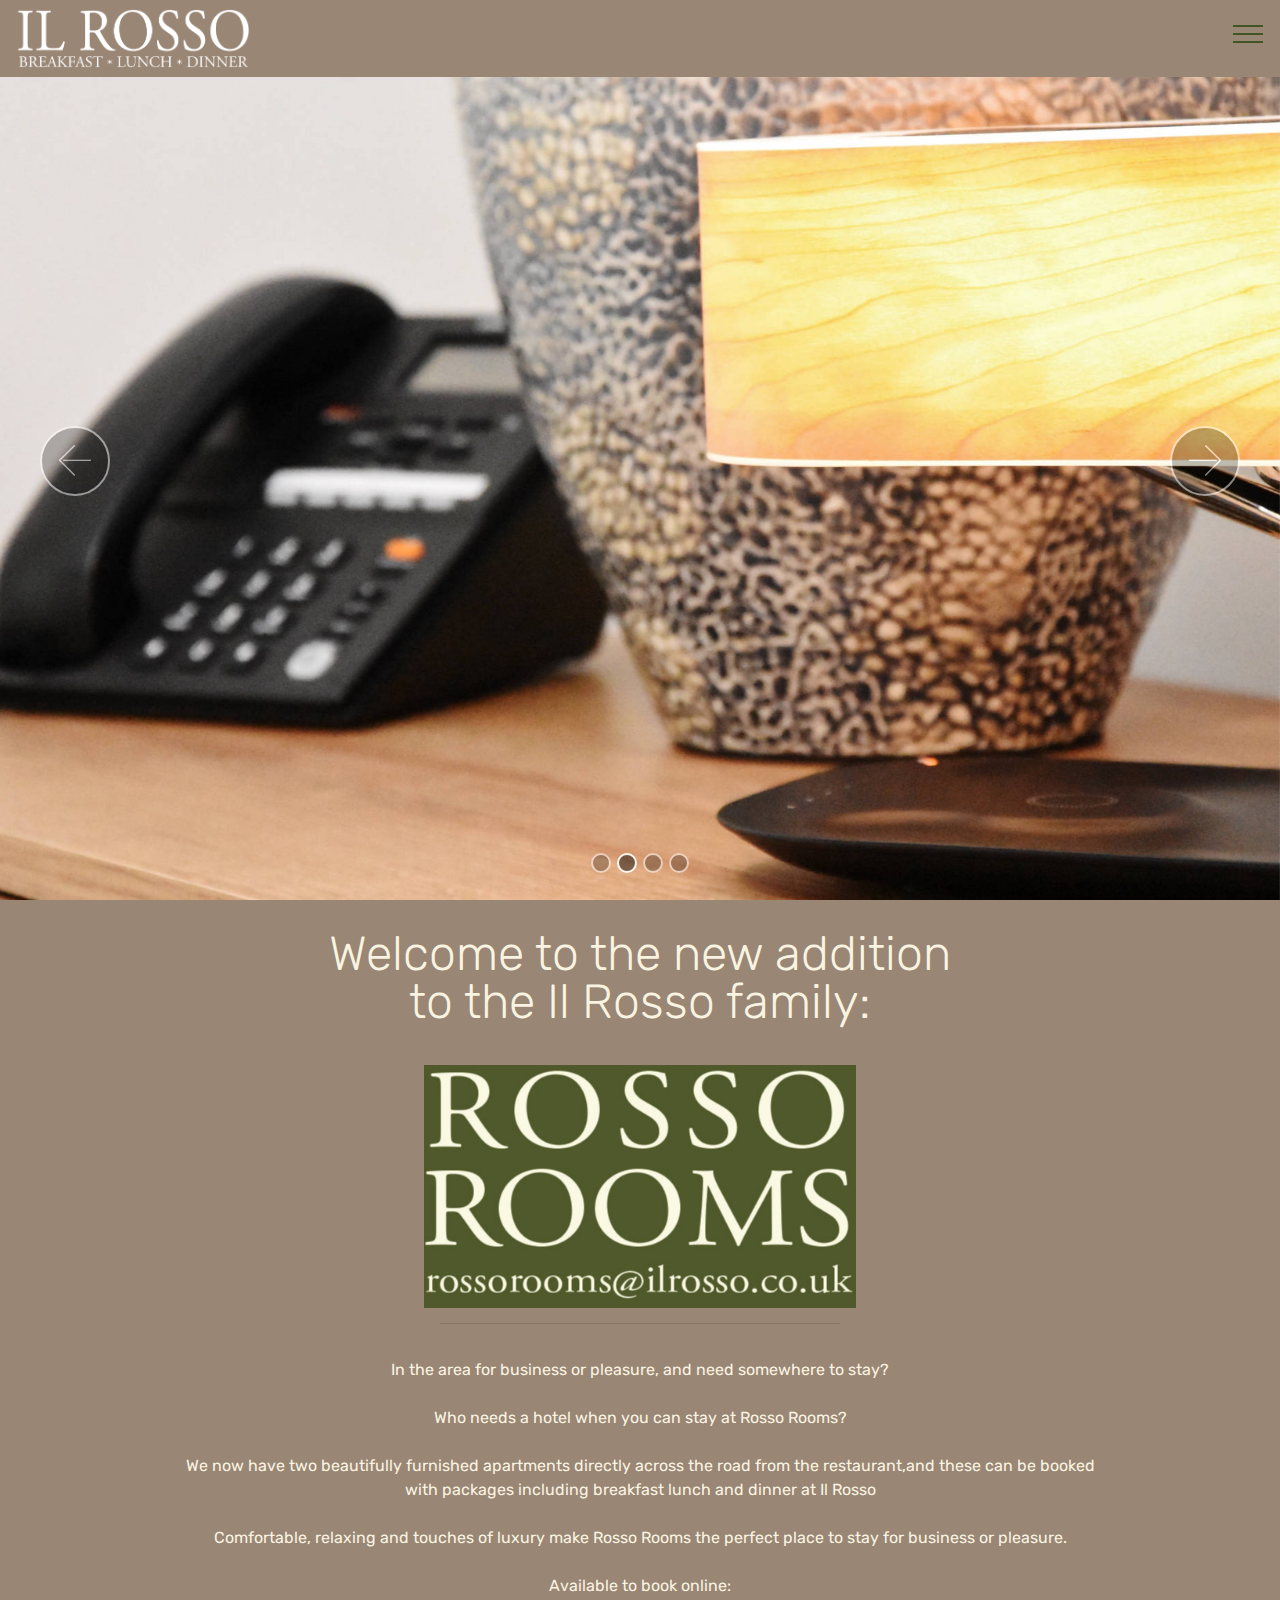
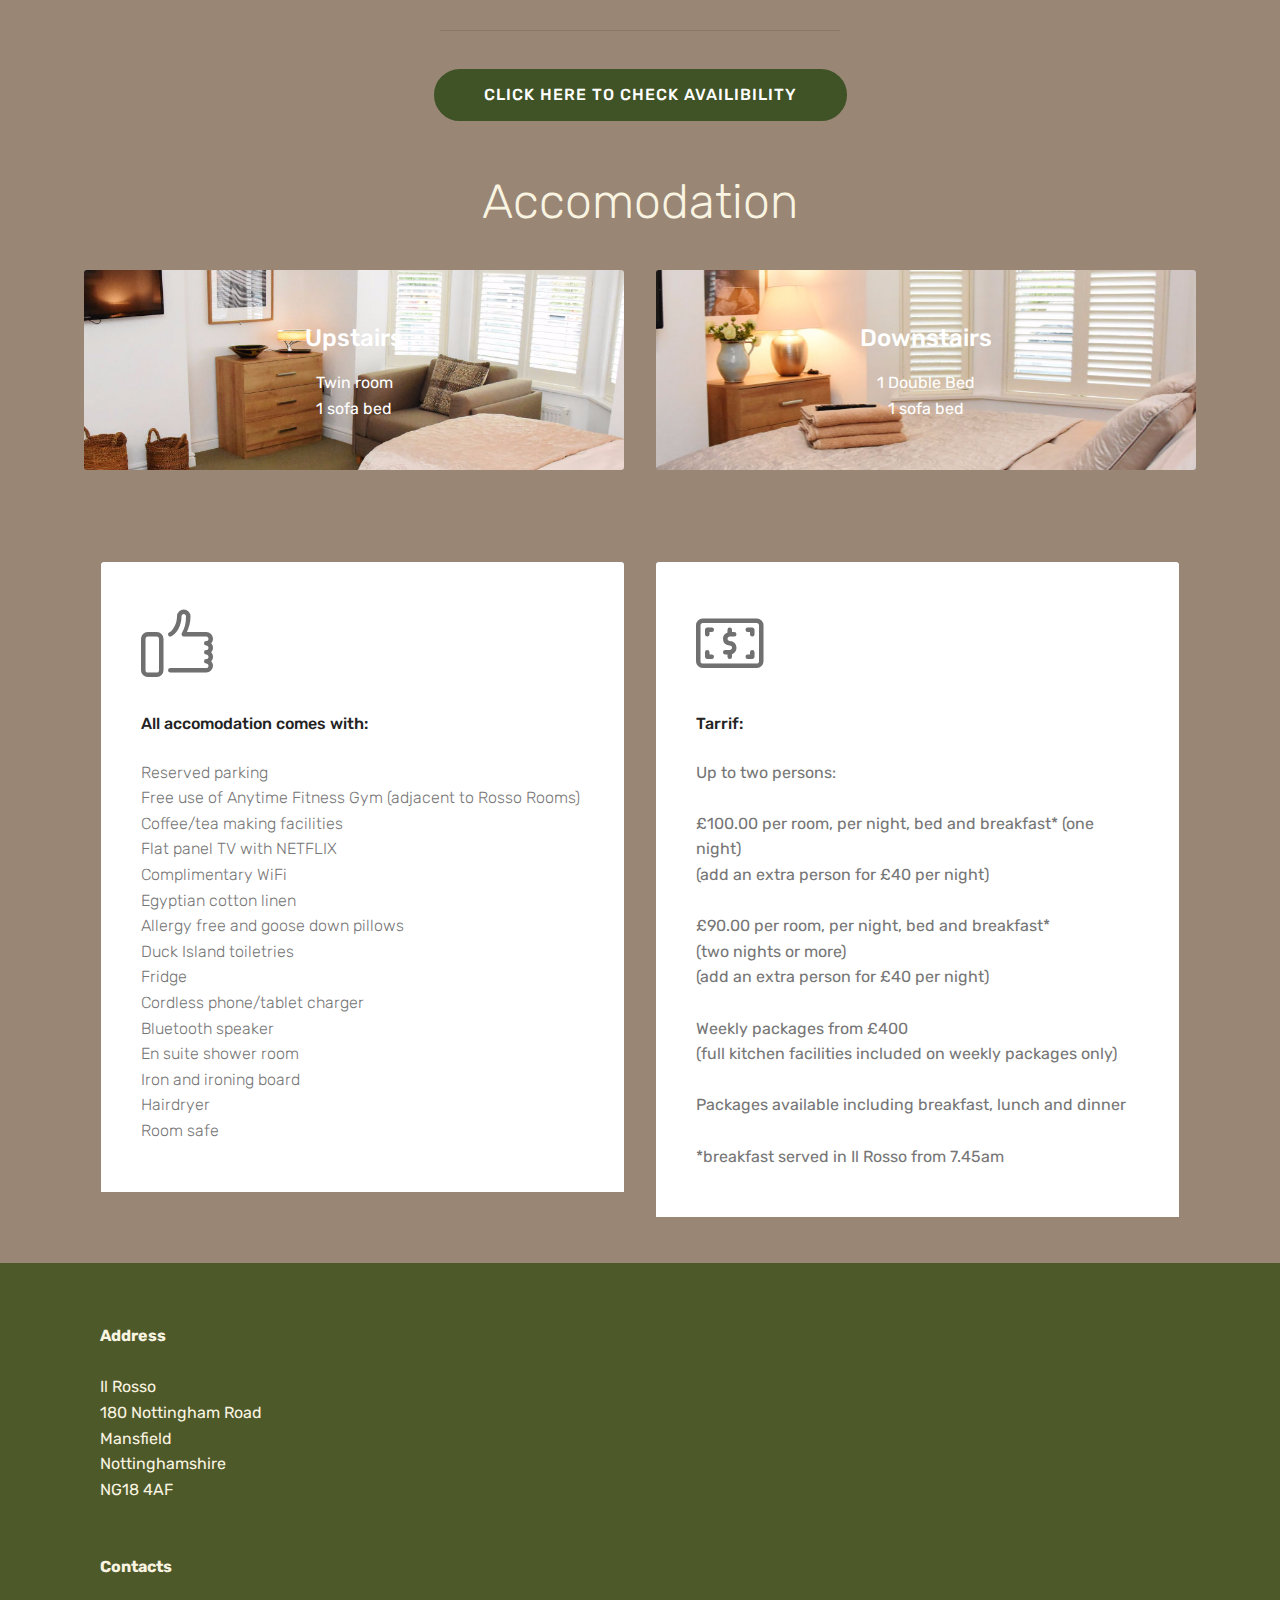
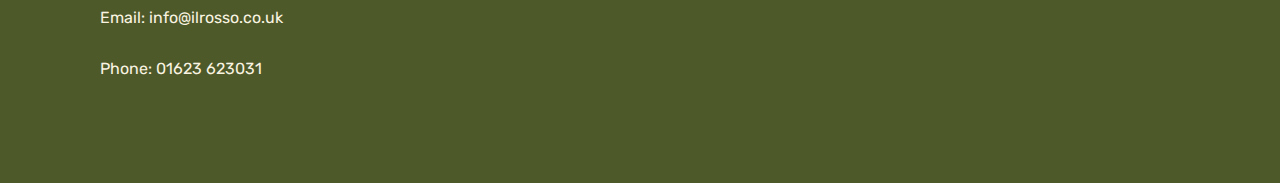
==== page1.html @ 7f42bd32 "create github pages" ====
<!DOCTYPE html>
<html >
<head>
  <!-- Site made with Mobirise Website Builder v4.8.7, https://mobirise.com -->
  <meta charset="UTF-8">
  <meta http-equiv="X-UA-Compatible" content="IE=edge">
  <meta name="generator" content="Mobirise v4.8.7, mobirise.com">
  <meta name="viewport" content="width=device-width, initial-scale=1, minimum-scale=1">
  <link rel="shortcut icon" href="assets/images/il-rosso-logo-ai-510x162.png" type="image/x-icon">
  <meta name="description" content="">
  <title>Rosso Rooms</title>
  <link rel="stylesheet" href="assets/web/assets/mobirise-icons-bold/mobirise-icons-bold.css">
  <link rel="stylesheet" href="assets/web/assets/mobirise-icons/mobirise-icons.css">
  <link rel="stylesheet" href="assets/tether/tether.min.css">
  <link rel="stylesheet" href="assets/bootstrap/css/bootstrap.min.css">
  <link rel="stylesheet" href="assets/bootstrap/css/bootstrap-grid.min.css">
  <link rel="stylesheet" href="assets/bootstrap/css/bootstrap-reboot.min.css">
  <link rel="stylesheet" href="assets/socicon/css/styles.css">
  <link rel="stylesheet" href="assets/dropdown/css/style.css">
  <link rel="stylesheet" href="assets/theme/css/style.css">
  <link rel="stylesheet" href="assets/mobirise/css/mbr-additional.css" type="text/css">
  
  
  
</head>
<body>
  <section class="menu cid-r9tOSE3LR6" once="menu" id="menu1-8">

    

    <nav class="navbar navbar-expand beta-menu navbar-dropdown align-items-center navbar-fixed-top collapsed">
        <button class="navbar-toggler navbar-toggler-right" type="button" data-toggle="collapse" data-target="#navbarSupportedContent" aria-controls="navbarSupportedContent" aria-expanded="false" aria-label="Toggle navigation">
            <div class="hamburger">
                <span></span>
                <span></span>
                <span></span>
                <span></span>
            </div>
        </button>
        <div class="menu-logo">
            <div class="navbar-brand">
                <span class="navbar-logo">
                    
                         <img src="assets/images/il-rosso-logo-ai-510x162.png" alt="Mobirise" title="" style="height: 3.8rem;">
                    
                </span>
                
            </div>
        </div>
        <div class="collapse navbar-collapse" id="navbarSupportedContent">
            <ul class="navbar-nav nav-dropdown nav-right" data-app-modern-menu="true"><li class="nav-item">
                    <a class="nav-link link text-white display-4" href="index.html#slider1-3"><span class="mbri-home mbr-iconfont mbr-iconfont-btn"></span>Home
                        </a>
                </li>
                <li class="nav-item dropdown open"><a class="nav-link link text-white dropdown-toggle display-4" href="index.html#content4-a" data-toggle="dropdown-submenu" aria-expanded="true">
                        <span class="mbri-search mbr-iconfont mbr-iconfont-btn"></span>
                        Menu</a><div class="dropdown-menu"><a class="text-white dropdown-item display-4" href="assets/files/Breakfast one page 2018.pdf">Breakfast</a><a class="text-white dropdown-item display-4" href="assets/files/Breakfast one page 2018.pdf">Lunch</a><a class="text-white dropdown-item display-4" href="assets/files/NOVEMBER Cropped.pdf">A la Carte</a><a class="text-white dropdown-item display-4" href="assets/files/NOVEMBER Cropped.pdf">A la Carte</a></div></li><li class="nav-item"><a class="nav-link link text-white display-4" href="page1.html" aria-expanded="false">
                        <span class="mbri-search mbr-iconfont mbr-iconfont-btn"></span>Rosso Rooms</a></li></ul>
            
        </div>
    </nav>
</section>

<section class="engine"><a href="https://mobirise.info/q">free responsive website templates</a></section><section class="carousel slide cid-r9w6xUR6cv" data-interval="false" id="slider1-4">

    

    <div class="full-screen"><div class="mbr-slider slide carousel" data-pause="true" data-keyboard="false" data-ride="carousel" data-interval="4000"><ol class="carousel-indicators"><li data-app-prevent-settings="" data-target="#slider1-4" data-slide-to="0"></li><li data-app-prevent-settings="" data-target="#slider1-4" class=" active" data-slide-to="1"></li><li data-app-prevent-settings="" data-target="#slider1-4" data-slide-to="2"></li><li data-app-prevent-settings="" data-target="#slider1-4" data-slide-to="3"></li></ol><div class="carousel-inner" role="listbox"><div class="carousel-item slider-fullscreen-image" data-bg-video-slide="false" style="background-image: url(assets/images/dsc-3339-2000x1337.jpg);"><div class="container container-slide"><div class="image_wrapper"><img src="assets/images/dsc-3339-2000x1337.jpg"><div class="carousel-caption justify-content-center"><div class="col-10 align-center"></div></div></div></div></div><div class="carousel-item slider-fullscreen-image active" data-bg-video-slide="false" style="background-image: url(assets/images/dsc-3328-2000x1313.jpg);"><div class="container container-slide"><div class="image_wrapper"><img src="assets/images/dsc-3328-2000x1313.jpg"><div class="carousel-caption justify-content-center"><div class="col-10 align-center"></div></div></div></div></div><div class="carousel-item slider-fullscreen-image" data-bg-video-slide="false" style="background-image: url(assets/images/dsc-3301-2000x1337.jpg);"><div class="container container-slide"><div class="image_wrapper"><img src="assets/images/dsc-3301-2000x1337.jpg"><div class="carousel-caption justify-content-center"><div class="col-10 align-center"></div></div></div></div></div><div class="carousel-item slider-fullscreen-image" data-bg-video-slide="false" style="background-image: url(assets/images/dsc-3389-2000x1338.jpg);"><div class="container container-slide"><div class="image_wrapper"><img src="assets/images/dsc-3389-2000x1338.jpg"><div class="carousel-caption justify-content-center"><div class="col-10 align-center"></div></div></div></div></div></div><a data-app-prevent-settings="" class="carousel-control carousel-control-prev" role="button" data-slide="prev" href="#slider1-4"><span aria-hidden="true" class="mbri-left mbr-iconfont"></span><span class="sr-only">Previous</span></a><a data-app-prevent-settings="" class="carousel-control carousel-control-next" role="button" data-slide="next" href="#slider1-4"><span aria-hidden="true" class="mbri-right mbr-iconfont"></span><span class="sr-only">Next</span></a></div></div>

</section>

<section class="mbr-section content4 cid-r9w8LCOWvY" id="content4-6">

    

    <div class="container">
        <div class="media-container-row">
            <div class="title col-12 col-md-8">
                <h2 class="align-center pb-3 mbr-fonts-style display-2">Welcome to the new addition<br>to the Il Rosso family:</h2>
                
                
            </div>
        </div>
    </div>
</section>

<section class="cid-r9w9ZQOoau" id="image1-9">

    

    <figure class="mbr-figure container">
            <div class="image-block" style="width: 39%;">
                <img src="assets/images/rosso-rooms-logo-591x323.jpg" width="1400" alt="Mobirise" title="">
                
            </div>
    </figure>
</section>

<section class="mbr-section article content9 cid-r9wcCsantt" id="content9-a">
    
     

    <div class="container">
        <div class="inner-container" style="width: 100%;">
            <hr class="line" style="width: 36%;">
            <div class="section-text align-center mbr-fonts-style display-7">In the area for business or pleasure, and need somewhere to stay?<br><br>Who needs a hotel when you can stay at Rosso Rooms?<br><br>
<div>
</div><div>We now have two beautifully furnished apartments directly across the road from the restaurant,and these can be booked <br>with packages including breakfast lunch and dinner at Il Rosso</div><div>
</div><div><span style="font-size: 1rem;">&nbsp;</span><br></div><div>
</div><div>Comfortable, relaxing and touches of luxury make Rosso Rooms the perfect place to stay for business or pleasure.</div><br><div>Available to book online:</div></div>
            <hr class="line" style="width: 36%;">
        </div>
        </div>
</section>

<section class="mbr-section content8 cid-r9wdyuZFU6" id="content8-b">

    

    <div class="container">
        <div class="media-container-row title">
            <div class="col-12 col-md-8">
                <div class="mbr-section-btn align-center"><a class="btn btn-primary display-4" href="https://portal.freetobook.com/reservations?w_id=34639&w_tkn=xN8y6SKGzVkP6mD2DLPQo1zOqPs2U8280EX3iDtsPQz9HCeYELy6sY1wnSIEK&checkIn=2018-11-09&stayLength=1">CLICK HERE TO CHECK AVAILIBILITY</a></div>
            </div>
        </div>
    </div>
</section>

<section class="features13 cid-r9yWHc7Ui0" id="features13-f">

    

    
    <div class="container">
        <h2 class="mbr-section-title pb-3 mbr-fonts-style display-2">
            Accomodation</h2>

        <div class="media-container-row container">
            <div class="card col-12 col-md-6 p-5 m-3 align-center">
                <div class="card-img">
                    <img src="assets/images/dsc-3405-1200x802.jpg" alt="Mobirise" title="">
                </div>
                <h4 class="card-title py-2 mbr-fonts-style display-5">Upstairs</h4>
                <p class="mbr-text mbr-fonts-style display-7">Twin room
<br>1 sofa bed</p>
            </div>
            <div class="card col-12 col-md-6 p-5 m-3 align-center">
                <div class="card-img">
                    <img src="assets/images/dsc-3340-1200x802.jpg" alt="Mobirise" title="">
                </div>
                <h4 class="card-title py-2 mbr-fonts-style display-5">
                    Downstairs</h4>
                <p class="mbr-text mbr-fonts-style display-7">1 Double Bed<br>1 sofa bed</p>
            </div>
                
        </div>
</div></section>

<section class="features6 cid-r9yVBdhz7j" id="features6-c">
    
    

    
    <div class="container">
        <div class="media-container-row">

            <div class="card p-3 col-12 col-md-6">
                <div class="card-img pb-3">
                    <span class="mbr-iconfont mbrib-like"></span>
                </div>
                <div class="card-box">
                    <h4 class="card-title py-3 mbr-fonts-style display-7">All accomodation comes with:</h4>
                    <p class="mbr-text mbr-fonts-style display-4">Reserved parking<br>Free use of Anytime Fitness Gym (adjacent to Rosso Rooms)<br>Coffee/tea making facilities<br>Flat panel TV with NETFLIX<br>Complimentary WiFi<br>Egyptian cotton linen<br>Allergy free and goose down pillows<br>Duck Island toiletries<br>Fridge<br>Cordless phone/tablet charger<br>Bluetooth speaker<br>En suite shower room<br>Iron and ironing board<br>Hairdryer<br>Room safe<br></p>
                </div>
            </div>

            <div class="card p-3 col-12 col-md-6">
                <div class="card-img pb-3">
                    <span class="mbr-iconfont mbrib-cash"></span>
                </div>
                <div class="card-box">
                    <h4 class="card-title py-3 mbr-fonts-style display-7">Tarrif:&nbsp;</h4>
                    <p class="mbr-text mbr-fonts-style display-7">Up to two persons:&nbsp;<br><br>£100.00 per room, per night, bed and breakfast* (one night)<br>
(add an extra person for £40 per night)&nbsp;<br><br>£90.00 per room, per night, bed and breakfast* <br>(two nights or more)
<br>(add an extra person for £40 per night)&nbsp;<br><br>Weekly packages from £400 <br>(full kitchen facilities included on weekly packages only)
<br><br>Packages available including breakfast, lunch and dinner<br>
<br>*breakfast served in Il Rosso from 7.45am</p>
                </div>
            </div>

            

            

        </div>

    </div>

</section>

<section class="cid-r9tOSFRFbu" id="footer2-a">

    

    

    <div class="container">
        <div class="media-container-row content mbr-white">
            <div class="col-12 col-md-3 mbr-fonts-style display-7">
                <p class="mbr-text">
                    <strong>Address</strong>
                    <br>
                    <br>Il Rosso<br>180 Nottingham Road<br>Mansfield<br>Nottinghamshire<br>NG18 4AF<br>
                    <br>
                    <br><strong>Contacts</strong>
                    <br>
                    <br>Email: info@ilrosso.co.uk &nbsp; &nbsp; &nbsp; &nbsp; &nbsp; &nbsp; &nbsp; &nbsp; &nbsp; &nbsp;&nbsp;<br>Phone: 01623 623031 &nbsp; &nbsp; &nbsp; &nbsp; &nbsp; &nbsp; &nbsp; &nbsp; &nbsp; &nbsp;&nbsp;<br></p>
            </div>
            <div class="col-12 col-md-3 mbr-fonts-style display-7">
                <p class="mbr-text">&nbsp;<br>&nbsp;<br>
                    <br><br></p>
            </div>
            <div class="col-12 col-md-6">
                <div class="google-map"><iframe frameborder="0" style="border:0" src="https://www.google.com/maps/embed/v1/place?key=AIzaSyA0Dx_boXQiwvdz8sJHoYeZNVTdoWONYkU&amp;q=place_id:ChIJ65G64_q9eUgRQ-j-XOwWoj4" allowfullscreen=""></iframe></div>
            </div>
        </div>
        
    </div>
</section>


  <script src="assets/web/assets/jquery/jquery.min.js"></script>
  <script src="assets/popper/popper.min.js"></script>
  <script src="assets/tether/tether.min.js"></script>
  <script src="assets/bootstrap/js/bootstrap.min.js"></script>
  <script src="assets/ytplayer/jquery.mb.ytplayer.min.js"></script>
  <script src="assets/smoothscroll/smooth-scroll.js"></script>
  <script src="assets/bootstrapcarouselswipe/bootstrap-carousel-swipe.js"></script>
  <script src="assets/dropdown/js/script.min.js"></script>
  <script src="assets/touchswipe/jquery.touch-swipe.min.js"></script>
  <script src="assets/vimeoplayer/jquery.mb.vimeo_player.js"></script>
  <script src="assets/theme/js/script.js"></script>
  <script src="assets/slidervideo/script.js"></script>
  
  
</body>
</html>
---- assets/web/assets/mobirise-icons-bold/mobirise-icons-bold.css ----
@font-face {
  font-family: 'mobirise-icons-bold';
  src:  url('mobirise-icons-bold.eot?m1l4yr');
  src:  url('mobirise-icons-bold.eot?m1l4yr#iefix') format('embedded-opentype'),
    url('mobirise-icons-bold.ttf?m1l4yr') format('truetype'),
    url('mobirise-icons-bold.woff?m1l4yr') format('woff'),
    url('mobirise-icons-bold.svg?m1l4yr#mobirise-icons-bold') format('svg');
  font-weight: normal;
  font-style: normal;
}

[class^="mbrib-"], [class*="mbrib-"] {
  /* use !important to prevent issues with browser extensions that change fonts */
  font-family: 'mobirise-icons-bold' !important;
  speak: none;
  font-style: normal;
  font-weight: normal;
  font-variant: normal;
  text-transform: none;
  line-height: 1;

  /* Better Font Rendering =========== */
  -webkit-font-smoothing: antialiased;
  -moz-osx-font-smoothing: grayscale;
}

.mbrib-add-submenu:before {
  content: "\e900";
}
.mbrib-alert:before {
  content: "\e901";
}
.mbrib-align-center:before {
  content: "\e902";
}
.mbrib-align-justify:before {
  content: "\e903";
}
.mbrib-align-left:before {
  content: "\e904";
}
.mbrib-align-right:before {
  content: "\e905";
}
.mbrib-android:before {
  content: "\e906";
}
.mbrib-apple:before {
  content: "\e907";
}
.mbrib-arrow-down:before {
  content: "\e908";
}
.mbrib-arrow-next:before {
  content: "\e909";
}
.mbrib-arrow-prev:before {
  content: "\e90a";
}
.mbrib-arrow-up:before {
  content: "\e90b";
}
.mbrib-bold:before {
  content: "\e90c";
}
.mbrib-bookmark:before {
  content: "\e90d";
}
.mbrib-bootstrap:before {
  content: "\e90e";
}
.mbrib-briefcase:before {
  content: "\e90f";
}
.mbrib-browse:before {
  content: "\e910";
}
.mbrib-bulleted-list:before {
  content: "\e911";
}
.mbrib-calendar:before {
  content: "\e912";
}
.mbrib-camera:before {
  content: "\e913";
}
.mbrib-cart-add:before {
  content: "\e914";
}
.mbrib-cart-full:before {
  content: "\e915";
}
.mbrib-cash:before {
  content: "\e916";
}
.mbrib-change-style:before {
  content: "\e917";
}
.mbrib-chat:before {
  content: "\e918";
}
.mbrib-clock:before {
  content: "\e919";
}
.mbrib-close:before {
  content: "\e91a";
}
.mbrib-cloud:before {
  content: "\e91b";
}
.mbrib-code:before {
  content: "\e91c";
}
.mbrib-contact-form:before {
  content: "\e91d";
}
.mbrib-credit-card:before {
  content: "\e91e";
}
.mbrib-cursor-click:before {
  content: "\e91f";
}
.mbrib-cust-feedback:before {
  content: "\e920";
}
.mbrib-database:before {
  content: "\e921";
}
.mbrib-delivery:before {
  content: "\e922";
}
.mbrib-desktop:before {
  content: "\e923";
}
.mbrib-devices:before {
  content: "\e924";
}
.mbrib-down:before {
  content: "\e925";
}
.mbrib-download:before {
  content: "\e926";
}
.mbrib-drag-n-drop:before {
  content: "\e927";
}
.mbrib-drag-n-drop2:before {
  content: "\e928";
}
.mbrib-edit:before {
  content: "\e929";
}
.mbrib-edit2:before {
  content: "\e92a";
}
.mbrib-error:before {
  content: "\e92b";
}
.mbrib-extension:before {
  content: "\e92c";
}
.mbrib-features:before {
  content: "\e92d";
}
.mbrib-file:before {
  content: "\e92e";
}
.mbrib-flag:before {
  content: "\e92f";
}
.mbrib-folder:before {
  content: "\e930";
}
.mbrib-gift:before {
  content: "\e931";
}
.mbrib-github:before {
  content: "\e932";
}
.mbrib-globe-2:before {
  content: "\e933";
}
.mbrib-globe:before {
  content: "\e934";
}
.mbrib-growing-chart:before {
  content: "\e935";
}
.mbrib-hearth:before {
  content: "\e936";
}
.mbrib-help:before {
  content: "\e937";
}
.mbrib-home:before {
  content: "\e938";
}
.mbrib-hot-cup:before {
  content: "\e939";
}
.mbrib-idea:before {
  content: "\e93a";
}
.mbrib-image-gallery:before {
  content: "\e93b";
}
.mbrib-image-slider:before {
  content: "\e93c";
}
.mbrib-info:before {
  content: "\e93d";
}
.mbrib-italic:before {
  content: "\e93e";
}
.mbrib-key:before {
  content: "\e93f";
}
.mbrib-laptop:before {
  content: "\e940";
}
.mbrib-layers:before {
  content: "\e941";
}
.mbrib-left-right:before {
  content: "\e942";
}
.mbrib-left:before {
  content: "\e943";
}
.mbrib-letter:before {
  content: "\e944";
}
.mbrib-like:before {
  content: "\e945";
}
.mbrib-link:before {
  content: "\e946";
}
.mbrib-lock:before {
  content: "\e947";
}
.mbrib-login:before {
  content: "\e948";
}
.mbrib-logout:before {
  content: "\e949";
}
.mbrib-magic-stick:before {
  content: "\e94a";
}
.mbrib-map-pin:before {
  content: "\e94b";
}
.mbrib-menu:before {
  content: "\e94c";
}
.mbrib-mobile:before {
  content: "\e94d";
}
.mbrib-mobile2:before {
  content: "\e94e";
}
.mbrib-mobirise:before {
  content: "\e94f";
}
.mbrib-more-horizontal:before {
  content: "\e950";
}
.mbrib-more-vertical:before {
  content: "\e951";
}
.mbrib-music:before {
  content: "\e952";
}
.mbrib-new-file:before {
  content: "\e953";
}
.mbrib-numbered-list:before {
  content: "\e954";
}
.mbrib-opened-folder:before {
  content: "\e955";
}
.mbrib-pages:before {
  content: "\e956";
}
.mbrib-paper-plane:before {
  content: "\e957";
}
.mbrib-paperclip:before {
  content: "\e958";
}
.mbrib-photo:before {
  content: "\e959";
}
.mbrib-photos:before {
  content: "\e95a";
}
.mbrib-pin:before {
  content: "\e95b";
}
.mbrib-play:before {
  content: "\e95c";
}
.mbrib-plus:before {
  content: "\e95d";
}
.mbrib-preview:before {
  content: "\e95e";
}
.mbrib-print:before {
  content: "\e95f";
}
.mbrib-protect:before {
  content: "\e960";
}
.mbrib-question:before {
  content: "\e961";
}
.mbrib-quote-left:before {
  content: "\e962";
}
.mbrib-quote-right:before {
  content: "\e963";
}
.mbrib-redo:before {
  content: "\e964";
}
.mbrib-refresh:before {
  content: "\e965";
}
.mbrib-responsive:before {
  content: "\e966";
}
.mbrib-right:before {
  content: "\e967";
}
.mbrib-rocket:before {
  content: "\e968";
}
.mbrib-sad-face:before {
  content: "\e969";
}
.mbrib-sale:before {
  content: "\e96a";
}
.mbrib-save:before {
  content: "\e96b";
}
.mbrib-search:before {
  content: "\e96c";
}
.mbrib-setting:before {
  content: "\e96d";
}
.mbrib-setting2:before {
  content: "\e96e";
}
.mbrib-setting3:before {
  content: "\e96f";
}
.mbrib-share:before {
  content: "\e970";
}
.mbrib-shopping-bag:before {
  content: "\e971";
}
.mbrib-shopping-basket:before {
  content: "\e972";
}
.mbrib-shopping-cart:before {
  content: "\e973";
}
.mbrib-sites:before {
  content: "\e974";
}
.mbrib-smile-face:before {
  content: "\e975";
}
.mbrib-speed:before {
  content: "\e976";
}
.mbrib-star:before {
  content: "\e977";
}
.mbrib-success:before {
  content: "\e978";
}
.mbrib-sun:before {
  content: "\e979";
}
.mbrib-sun2:before {
  content: "\e97a";
}
.mbrib-tablet-vertical:before {
  content: "\e97b";
}
.mbrib-tablet:before {
  content: "\e97c";
}
.mbrib-target:before {
  content: "\e97d";
}
.mbrib-timer:before {
  content: "\e97e";
}
.mbrib-to-ftp:before {
  content: "\e97f";
}
.mbrib-to-local-drive:before {
  content: "\e980";
}
.mbrib-touch-swipe:before {
  content: "\e981";
}
.mbrib-touch:before {
  content: "\e982";
}
.mbrib-trash:before {
  content: "\e983";
}
.mbrib-underline:before {
  content: "\e984";
}
.mbrib-undo:before {
  content: "\e985";
}
.mbrib-unlink:before {
  content: "\e986";
}
.mbrib-unlock:before {
  content: "\e987";
}
.mbrib-up-down:before {
  content: "\e988";
}
.mbrib-up:before {
  content: "\e989";
}
.mbrib-update:before {
  content: "\e98a";
}
.mbrib-upload:before {
  content: "\e98b";
}
.mbrib-user:before {
  content: "\e98c";
}
.mbrib-user2:before {
  content: "\e98d";
}
.mbrib-users:before {
  content: "\e98e";
}
.mbrib-video-play:before {
  content: "\e98f";
}
.mbrib-video:before {
  content: "\e990";
}
.mbrib-watch:before {
  content: "\e991";
}
.mbrib-website-theme:before {
  content: "\e992";
}
.mbrib-wifi:before {
  content: "\e993";
}
.mbrib-windows:before {
  content: "\e994";
}
.mbrib-zoom-out:before {
  content: "\e995";
}
---- assets/web/assets/mobirise-icons/mobirise-icons.css ----
@font-face {
  font-family: 'MobiriseIcons';
  src:  url('mobirise-icons.eot?spat4u');
  src:  url('mobirise-icons.eot?spat4u#iefix') format('embedded-opentype'),
    url('mobirise-icons.ttf?spat4u') format('truetype'),
    url('mobirise-icons.woff?spat4u') format('woff'),
    url('mobirise-icons.svg?spat4u#MobiriseIcons') format('svg');
  font-weight: normal;
  font-style: normal;
}

[class^="mbri-"], [class*=" mbri-"] {
  /* use !important to prevent issues with browser extensions that change fonts */
  font-family: MobiriseIcons !important;
  speak: none;
  font-style: normal;
  font-weight: normal;
  font-variant: normal;
  text-transform: none;
  line-height: 1;

  /* Better Font Rendering =========== */
  -webkit-font-smoothing: antialiased;
  -moz-osx-font-smoothing: grayscale;
}

.mbri-add-submenu:before {
  content: "\e900";
}
.mbri-alert:before {
  content: "\e901";
}
.mbri-align-center:before {
  content: "\e902";
}
.mbri-align-justify:before {
  content: "\e903";
}
.mbri-align-left:before {
  content: "\e904";
}
.mbri-align-right:before {
  content: "\e905";
}
.mbri-android:before {
  content: "\e906";
}
.mbri-apple:before {
  content: "\e907";
}
.mbri-arrow-down:before {
  content: "\e908";
}
.mbri-arrow-next:before {
  content: "\e909";
}
.mbri-arrow-prev:before {
  content: "\e90a";
}
.mbri-arrow-up:before {
  content: "\e90b";
}
.mbri-bold:before {
  content: "\e90c";
}
.mbri-bookmark:before {
  content: "\e90d";
}
.mbri-bootstrap:before {
  content: "\e90e";
}
.mbri-briefcase:before {
  content: "\e90f";
}
.mbri-browse:before {
  content: "\e910";
}
.mbri-bulleted-list:before {
  content: "\e911";
}
.mbri-calendar:before {
  content: "\e912";
}
.mbri-camera:before {
  content: "\e913";
}
.mbri-cart-add:before {
  content: "\e914";
}
.mbri-cart-full:before {
  content: "\e915";
}
.mbri-cash:before {
  content: "\e916";
}
.mbri-change-style:before {
  content: "\e917";
}
.mbri-chat:before {
  content: "\e918";
}
.mbri-clock:before {
  content: "\e919";
}
.mbri-close:before {
  content: "\e91a";
}
.mbri-cloud:before {
  content: "\e91b";
}
.mbri-code:before {
  content: "\e91c";
}
.mbri-contact-form:before {
  content: "\e91d";
}
.mbri-credit-card:before {
  content: "\e91e";
}
.mbri-cursor-click:before {
  content: "\e91f";
}
.mbri-cust-feedback:before {
  content: "\e920";
}
.mbri-database:before {
  content: "\e921";
}
.mbri-delivery:before {
  content: "\e922";
}
.mbri-desktop:before {
  content: "\e923";
}
.mbri-devices:before {
  content: "\e924";
}
.mbri-down:before {
  content: "\e925";
}
.mbri-download:before {
  content: "\e989";
}
.mbri-drag-n-drop:before {
  content: "\e927";
}
.mbri-drag-n-drop2:before {
  content: "\e928";
}
.mbri-edit:before {
  content: "\e929";
}
.mbri-edit2:before {
  content: "\e92a";
}
.mbri-error:before {
  content: "\e92b";
}
.mbri-extension:before {
  content: "\e92c";
}
.mbri-features:before {
  content: "\e92d";
}
.mbri-file:before {
  content: "\e92e";
}
.mbri-flag:before {
  content: "\e92f";
}
.mbri-folder:before {
  content: "\e930";
}
.mbri-gift:before {
  content: "\e931";
}
.mbri-github:before {
  content: "\e932";
}
.mbri-globe:before {
  content: "\e933";
}
.mbri-globe-2:before {
  content: "\e934";
}
.mbri-growing-chart:before {
  content: "\e935";
}
.mbri-hearth:before {
  content: "\e936";
}
.mbri-help:before {
  content: "\e937";
}
.mbri-home:before {
  content: "\e938";
}
.mbri-hot-cup:before {
  content: "\e939";
}
.mbri-idea:before {
  content: "\e93a";
}
.mbri-image-gallery:before {
  content: "\e93b";
}
.mbri-image-slider:before {
  content: "\e93c";
}
.mbri-info:before {
  content: "\e93d";
}
.mbri-italic:before {
  content: "\e93e";
}
.mbri-key:before {
  content: "\e93f";
}
.mbri-laptop:before {
  content: "\e940";
}
.mbri-layers:before {
  content: "\e941";
}
.mbri-left-right:before {
  content: "\e942";
}
.mbri-left:before {
  content: "\e943";
}
.mbri-letter:before {
  content: "\e944";
}
.mbri-like:before {
  content: "\e945";
}
.mbri-link:before {
  content: "\e946";
}
.mbri-lock:before {
  content: "\e947";
}
.mbri-login:before {
  content: "\e948";
}
.mbri-logout:before {
  content: "\e949";
}
.mbri-magic-stick:before {
  content: "\e94a";
}
.mbri-map-pin:before {
  content: "\e94b";
}
.mbri-menu:before {
  content: "\e94c";
}
.mbri-mobile:before {
  content: "\e94d";
}
.mbri-mobile2:before {
  content: "\e94e";
}
.mbri-mobirise:before {
  content: "\e94f";
}
.mbri-more-horizontal:before {
  content: "\e950";
}
.mbri-more-vertical:before {
  content: "\e951";
}
.mbri-music:before {
  content: "\e952";
}
.mbri-new-file:before {
  content: "\e953";
}
.mbri-numbered-list:before {
  content: "\e954";
}
.mbri-opened-folder:before {
  content: "\e955";
}
.mbri-pages:before {
  content: "\e956";
}
.mbri-paper-plane:before {
  content: "\e957";
}
.mbri-paperclip:before {
  content: "\e958";
}
.mbri-photo:before {
  content: "\e959";
}
.mbri-photos:before {
  content: "\e95a";
}
.mbri-pin:before {
  content: "\e95b";
}
.mbri-play:before {
  content: "\e95c";
}
.mbri-plus:before {
  content: "\e95d";
}
.mbri-preview:before {
  content: "\e95e";
}
.mbri-print:before {
  content: "\e95f";
}
.mbri-protect:before {
  content: "\e960";
}
.mbri-question:before {
  content: "\e961";
}
.mbri-quote-left:before {
  content: "\e962";
}
.mbri-quote-right:before {
  content: "\e963";
}
.mbri-refresh:before {
  content: "\e964";
}
.mbri-responsive:before {
  content: "\e965";
}
.mbri-right:before {
  content: "\e966";
}
.mbri-rocket:before {
  content: "\e967";
}
.mbri-sad-face:before {
  content: "\e968";
}
.mbri-sale:before {
  content: "\e969";
}
.mbri-save:before {
  content: "\e96a";
}
.mbri-search:before {
  content: "\e96b";
}
.mbri-setting:before {
  content: "\e96c";
}
.mbri-setting2:before {
  content: "\e96d";
}
.mbri-setting3:before {
  content: "\e96e";
}
.mbri-share:before {
  content: "\e96f";
}
.mbri-shopping-bag:before {
  content: "\e970";
}
.mbri-shopping-basket:before {
  content: "\e971";
}
.mbri-shopping-cart:before {
  content: "\e972";
}
.mbri-sites:before {
  content: "\e973";
}
.mbri-smile-face:before {
  content: "\e974";
}
.mbri-speed:before {
  content: "\e975";
}
.mbri-star:before {
  content: "\e976";
}
.mbri-success:before {
  content: "\e977";
}
.mbri-sun:before {
  content: "\e978";
}
.mbri-sun2:before {
  content: "\e979";
}
.mbri-tablet:before {
  content: "\e97a";
}
.mbri-tablet-vertical:before {
  content: "\e97b";
}
.mbri-target:before {
  content: "\e97c";
}
.mbri-timer:before {
  content: "\e97d";
}
.mbri-to-ftp:before {
  content: "\e97e";
}
.mbri-to-local-drive:before {
  content: "\e97f";
}
.mbri-touch-swipe:before {
  content: "\e980";
}
.mbri-touch:before {
  content: "\e981";
}
.mbri-trash:before {
  content: "\e982";
}
.mbri-underline:before {
  content: "\e983";
}
.mbri-unlink:before {
  content: "\e984";
}
.mbri-unlock:before {
  content: "\e985";
}
.mbri-up-down:before {
  content: "\e986";
}
.mbri-up:before {
  content: "\e987";
}
.mbri-update:before {
  content: "\e988";
}
.mbri-upload:before {
 content: "\e926"; 
}
.mbri-user:before {
  content: "\e98a";
}
.mbri-user2:before {
  content: "\e98b";
}
.mbri-users:before {
  content: "\e98c";
}
.mbri-video:before {
  content: "\e98d";
}
.mbri-video-play:before {
  content: "\e98e";
}
.mbri-watch:before {
  content: "\e98f";
}
.mbri-website-theme:before {
  content: "\e990";
}
.mbri-wifi:before {
  content: "\e991";
}
.mbri-windows:before {
  content: "\e992";
}
.mbri-zoom-out:before {
  content: "\e993";
}
.mbri-redo:before {
  content: "\e994";
}
.mbri-undo:before {
  content: "\e995";
}
---- assets/socicon/css/styles.css ----
@charset "UTF-8";

@font-face {
  font-family: "socicon";
  src:url("../fonts/socicon.eot");
  src:url("../fonts/socicon.eot?#iefix") format("embedded-opentype"),
    url("../fonts/socicon.woff") format("woff"),
    url("../fonts/socicon.ttf") format("truetype"),
    url("../fonts/socicon.svg#socicon") format("svg");
  font-weight: normal;
  font-style: normal;

}

[data-icon]:before {
  font-family: "socicon" !important;
  content: attr(data-icon);
  font-style: normal !important;
  font-weight: normal !important;
  font-variant: normal !important;
  text-transform: none !important;
  speak: none;
  line-height: 1;
  -webkit-font-smoothing: antialiased;
  -moz-osx-font-smoothing: grayscale;
}

[class^="socicon-"]:before,
[class*=" socicon-"]:before {
  font-family: "socicon" !important;
  font-style: normal !important;
  font-weight: normal !important;
  font-variant: normal !important;
  text-transform: none !important;
  speak: none;
  line-height: 1;
  -webkit-font-smoothing: antialiased;
  -moz-osx-font-smoothing: grayscale;
}

.socicon-modelmayhem:before {
  content: "\e000";
}
.socicon-mixcloud:before {
  content: "\e001";
}
.socicon-drupal:before {
  content: "\e002";
}
.socicon-swarm:before {
  content: "\e003";
}
.socicon-istock:before {
  content: "\e004";
}
.socicon-yammer:before {
  content: "\e005";
}
.socicon-ello:before {
  content: "\e006";
}
.socicon-stackoverflow:before {
  content: "\e007";
}
.socicon-persona:before {
  content: "\e008";
}
.socicon-triplej:before {
  content: "\e009";
}
.socicon-houzz:before {
  content: "\e00a";
}
.socicon-rss:before {
  content: "\e00b";
}
.socicon-paypal:before {
  content: "\e00c";
}
.socicon-odnoklassniki:before {
  content: "\e00d";
}
.socicon-airbnb:before {
  content: "\e00e";
}
.socicon-periscope:before {
  content: "\e00f";
}
.socicon-outlook:before {
  content: "\e010";
}
.socicon-coderwall:before {
  content: "\e011";
}
.socicon-tripadvisor:before {
  content: "\e012";
}
.socicon-appnet:before {
  content: "\e013";
}
.socicon-goodreads:before {
  content: "\e014";
}
.socicon-tripit:before {
  content: "\e015";
}
.socicon-lanyrd:before {
  content: "\e016";
}
.socicon-slideshare:before {
  content: "\e017";
}
.socicon-buffer:before {
  content: "\e018";
}
.socicon-disqus:before {
  content: "\e019";
}
.socicon-vkontakte:before {
  content: "\e01a";
}
.socicon-whatsapp:before {
  content: "\e01b";
}
.socicon-patreon:before {
  content: "\e01c";
}
.socicon-storehouse:before {
  content: "\e01d";
}
.socicon-pocket:before {
  content: "\e01e";
}
.socicon-mail:before {
  content: "\e01f";
}
.socicon-blogger:before {
  content: "\e020";
}
.socicon-technorati:before {
  content: "\e021";
}
.socicon-reddit:before {
  content: "\e022";
}
.socicon-dribbble:before {
  content: "\e023";
}
.socicon-stumbleupon:before {
  content: "\e024";
}
.socicon-digg:before {
  content: "\e025";
}
.socicon-envato:before {
  content: "\e026";
}
.socicon-behance:before {
  content: "\e027";
}
.socicon-delicious:before {
  content: "\e028";
}
.socicon-deviantart:before {
  content: "\e029";
}
.socicon-forrst:before {
  content: "\e02a";
}
.socicon-play:before {
  content: "\e02b";
}
.socicon-zerply:before {
  content: "\e02c";
}
.socicon-wikipedia:before {
  content: "\e02d";
}
.socicon-apple:before {
  content: "\e02e";
}
.socicon-flattr:before {
  content: "\e02f";
}
.socicon-github:before {
  content: "\e030";
}
.socicon-renren:before {
  content: "\e031";
}
.socicon-friendfeed:before {
  content: "\e032";
}
.socicon-newsvine:before {
  content: "\e033";
}
.socicon-identica:before {
  content: "\e034";
}
.socicon-bebo:before {
  content: "\e035";
}
.socicon-zynga:before {
  content: "\e036";
}
.socicon-steam:before {
  content: "\e037";
}
.socicon-xbox:before {
  content: "\e038";
}
.socicon-windows:before {
  content: "\e039";
}
.socicon-qq:before {
  content: "\e03a";
}
.socicon-douban:before {
  content: "\e03b";
}
.socicon-meetup:before {
  content: "\e03c";
}
.socicon-playstation:before {
  content: "\e03d";
}
.socicon-android:before {
  content: "\e03e";
}
.socicon-snapchat:before {
  content: "\e03f";
}
.socicon-twitter:before {
  content: "\e040";
}
.socicon-facebook:before {
  content: "\e041";
}
.socicon-googleplus:before {
  content: "\e042";
}
.socicon-pinterest:before {
  content: "\e043";
}
.socicon-foursquare:before {
  content: "\e044";
}
.socicon-yahoo:before {
  content: "\e045";
}
.socicon-skype:before {
  content: "\e046";
}
.socicon-yelp:before {
  content: "\e047";
}
.socicon-feedburner:before {
  content: "\e048";
}
.socicon-linkedin:before {
  content: "\e049";
}
.socicon-viadeo:before {
  content: "\e04a";
}
.socicon-xing:before {
  content: "\e04b";
}
.socicon-myspace:before {
  content: "\e04c";
}
.socicon-soundcloud:before {
  content: "\e04d";
}
.socicon-spotify:before {
  content: "\e04e";
}
.socicon-grooveshark:before {
  content: "\e04f";
}
.socicon-lastfm:before {
  content: "\e050";
}
.socicon-youtube:before {
  content: "\e051";
}
.socicon-vimeo:before {
  content: "\e052";
}
.socicon-dailymotion:before {
  content: "\e053";
}
.socicon-vine:before {
  content: "\e054";
}
.socicon-flickr:before {
  content: "\e055";
}
.socicon-500px:before {
  content: "\e056";
}
.socicon-wordpress:before {
  content: "\e058";
}
.socicon-tumblr:before {
  content: "\e059";
}
.socicon-twitch:before {
  content: "\e05a";
}
.socicon-8tracks:before {
  content: "\e05b";
}
.socicon-amazon:before {
  content: "\e05c";
}
.socicon-icq:before {
  content: "\e05d";
}
.socicon-smugmug:before {
  content: "\e05e";
}
.socicon-ravelry:before {
  content: "\e05f";
}
.socicon-weibo:before {
  content: "\e060";
}
.socicon-baidu:before {
  content: "\e061";
}
.socicon-angellist:before {
  content: "\e062";
}
.socicon-ebay:before {
  content: "\e063";
}
.socicon-imdb:before {
  content: "\e064";
}
.socicon-stayfriends:before {
  content: "\e065";
}
.socicon-residentadvisor:before {
  content: "\e066";
}
.socicon-google:before {
  content: "\e067";
}
.socicon-yandex:before {
  content: "\e068";
}
.socicon-sharethis:before {
  content: "\e069";
}
.socicon-bandcamp:before {
  content: "\e06a";
}
.socicon-itunes:before {
  content: "\e06b";
}
.socicon-deezer:before {
  content: "\e06c";
}
.socicon-telegram:before {
  content: "\e06e";
}
.socicon-openid:before {
  content: "\e06f";
}
.socicon-amplement:before {
  content: "\e070";
}
.socicon-viber:before {
  content: "\e071";
}
.socicon-zomato:before {
  content: "\e072";
}
.socicon-draugiem:before {
  content: "\e074";
}
.socicon-endomodo:before {
  content: "\e075";
}
.socicon-filmweb:before {
  content: "\e076";
}
.socicon-stackexchange:before {
  content: "\e077";
}
.socicon-wykop:before {
  content: "\e078";
}
.socicon-teamspeak:before {
  content: "\e079";
}
.socicon-teamviewer:before {
  content: "\e07a";
}
.socicon-ventrilo:before {
  content: "\e07b";
}
.socicon-younow:before {
  content: "\e07c";
}
.socicon-raidcall:before {
  content: "\e07d";
}
.socicon-mumble:before {
  content: "\e07e";
}
.socicon-medium:before {
  content: "\e06d";
}
.socicon-bebee:before {
  content: "\e07f";
}
.socicon-hitbox:before {
  content: "\e080";
}
.socicon-reverbnation:before {
  content: "\e081";
}
.socicon-formulr:before {
  content: "\e082";
}
.socicon-instagram:before {
  content: "\e057";
}
.socicon-battlenet:before {
  content: "\e083";
}
.socicon-chrome:before {
  content: "\e084";
}
.socicon-discord:before {
  content: "\e086";
}
.socicon-issuu:before {
  content: "\e087";
}
.socicon-macos:before {
  content: "\e088";
}
.socicon-firefox:before {
  content: "\e089";
}
.socicon-opera:before {
  content: "\e08d";
}
.socicon-keybase:before {
  content: "\e090";
}
.socicon-alliance:before {
  content: "\e091";
}
.socicon-livejournal:before {
  content: "\e092";
}
.socicon-googlephotos:before {
  content: "\e093";
}
.socicon-horde:before {
  content: "\e094";
}
.socicon-etsy:before {
  content: "\e095";
}
.socicon-zapier:before {
  content: "\e096";
}
.socicon-google-scholar:before {
  content: "\e097";
}
.socicon-researchgate:before {
  content: "\e098";
}
.socicon-wechat:before {
  content: "\e099";
}
.socicon-strava:before {
  content: "\e09a";
}
.socicon-line:before {
  content: "\e09b";
}
.socicon-lyft:before {
  content: "\e09c";
}
.socicon-uber:before {
  content: "\e09d";
}
.socicon-songkick:before {
  content: "\e09e";
}
.socicon-viewbug:before {
  content: "\e09f";
}
.socicon-googlegroups:before {
  content: "\e0a0";
}
.socicon-quora:before {
  content: "\e073";
}
.socicon-diablo:before {
  content: "\e085";
}
.socicon-blizzard:before {
  content: "\e0a1";
}
.socicon-hearthstone:before {
  content: "\e08b";
}
.socicon-heroes:before {
  content: "\e08a";
}
.socicon-overwatch:before {
  content: "\e08c";
}
.socicon-warcraft:before {
  content: "\e08e";
}
.socicon-starcraft:before {
  content: "\e08f";
}
.socicon-beam:before {
  content: "\e0a2";
}
.socicon-curse:before {
  content: "\e0a3";
}
.socicon-player:before {
  content: "\e0a4";
}
.socicon-streamjar:before {
  content: "\e0a5";
}
.socicon-nintendo:before {
  content: "\e0a6";
}
.socicon-hellocoton:before {
  content: "\e0a7";
}
---- assets/dropdown/css/style.css ----
.navbar-dropdown {
  left: 0;
  padding: 0;
  position: absolute;
  right: 0;
  top: 0;
  transition: all 0.45s ease;
  z-index: 1030;
  background: #282828; }
  .navbar-dropdown .navbar-logo {
    margin-right: 0.8rem;
    transition: margin 0.3s ease-in-out;
    vertical-align: middle; }
    .navbar-dropdown .navbar-logo img {
      height: 3.125rem;
      transition: all 0.3s ease-in-out; }
    .navbar-dropdown .navbar-logo.mbr-iconfont {
      font-size: 3.125rem;
      line-height: 3.125rem; }
  .navbar-dropdown .navbar-caption {
    font-weight: 700;
    white-space: normal;
    vertical-align: -4px;
    line-height: 3.125rem !important; }
    .navbar-dropdown .navbar-caption, .navbar-dropdown .navbar-caption:hover {
      color: inherit;
      text-decoration: none; }
  .navbar-dropdown .mbr-iconfont + .navbar-caption {
    vertical-align: -1px; }
  .navbar-dropdown.navbar-fixed-top {
    position: fixed; }
  .navbar-dropdown .navbar-brand span {
    vertical-align: -4px; }
  .navbar-dropdown.bg-color.transparent {
    background: none; }
  .navbar-dropdown.navbar-short .navbar-brand {
    padding: 0.625rem 0; }
    .navbar-dropdown.navbar-short .navbar-brand span {
      vertical-align: -1px; }
  .navbar-dropdown.navbar-short .navbar-caption {
    line-height: 2.375rem !important;
    vertical-align: -2px; }
  .navbar-dropdown.navbar-short .navbar-logo {
    margin-right: 0.5rem; }
    .navbar-dropdown.navbar-short .navbar-logo img {
      height: 2.375rem; }
    .navbar-dropdown.navbar-short .navbar-logo.mbr-iconfont {
      font-size: 2.375rem;
      line-height: 2.375rem; }
  .navbar-dropdown.navbar-short .mbr-table-cell {
    height: 3.625rem; }
  .navbar-dropdown .navbar-close {
    left: 0.6875rem;
    position: fixed;
    top: 0.75rem;
    z-index: 1000; }
  .navbar-dropdown .hamburger-icon {
    content: "";
    display: inline-block;
    vertical-align: middle;
    width: 16px;
    -webkit-box-shadow: 0 -6px 0 1px #282828,0 0 0 1px #282828,0 6px 0 1px #282828;
    -moz-box-shadow: 0 -6px 0 1px #282828,0 0 0 1px #282828,0 6px 0 1px #282828;
    box-shadow: 0 -6px 0 1px #282828,0 0 0 1px #282828,0 6px 0 1px #282828; }

.dropdown-menu .dropdown-toggle[data-toggle="dropdown-submenu"]::after {
  border-bottom: 0.35em solid transparent;
  border-left: 0.35em solid;
  border-right: 0;
  border-top: 0.35em solid transparent;
  margin-left: 0.3rem; }

.dropdown-menu .dropdown-item:focus {
  outline: 0; }

.nav-dropdown {
  font-size: 0.75rem;
  font-weight: 500;
  height: auto !important; }
  .nav-dropdown .nav-btn {
    padding-left: 1rem; }
  .nav-dropdown .link {
    margin: .667em 1.667em;
    font-weight: 500;
    padding: 0;
    transition: color .2s ease-in-out; }
    .nav-dropdown .link.dropdown-toggle {
      margin-right: 2.583em; }
      .nav-dropdown .link.dropdown-toggle::after {
        margin-left: .25rem;
        border-top: 0.35em solid;
        border-right: 0.35em solid transparent;
        border-left: 0.35em solid transparent;
        border-bottom: 0; }
      .nav-dropdown .link.dropdown-toggle[aria-expanded="true"] {
        margin: 0;
        padding: 0.667em 3.263em  0.667em 1.667em; }
  .nav-dropdown .link::after,
  .nav-dropdown .dropdown-item::after {
    color: inherit; }
  .nav-dropdown .btn {
    font-size: 0.75rem;
    font-weight: 700;
    letter-spacing: 0;
    margin-bottom: 0;
    padding-left: 1.25rem;
    padding-right: 1.25rem; }
  .nav-dropdown .dropdown-menu {
    border-radius: 0;
    border: 0;
    left: 0;
    margin: 0;
    padding-bottom: 1.25rem;
    padding-top: 1.25rem;
    position: relative; }
  .nav-dropdown .dropdown-submenu {
    margin-left: 0.125rem;
    top: 0; }
  .nav-dropdown .dropdown-item {
    font-weight: 500;
    line-height: 2;
    padding: 0.3846em 4.615em 0.3846em 1.5385em;
    position: relative;
    transition: color .2s ease-in-out, background-color .2s ease-in-out; }
    .nav-dropdown .dropdown-item::after {
      margin-top: -0.3077em;
      position: absolute;
      right: 1.1538em;
      top: 50%; }
    .nav-dropdown .dropdown-item:focus, .nav-dropdown .dropdown-item:hover {
      background: none; }

@media (max-width: 767px) {
  .nav-dropdown.navbar-toggleable-sm {
    bottom: 0;
    display: none;
    left: 0;
    overflow-x: hidden;
    position: fixed;
    top: 0;
    transform: translateX(-100%);
    -ms-transform: translateX(-100%);
    -webkit-transform: translateX(-100%);
    width: 18.75rem;
    z-index: 999; } }
.nav-dropdown.navbar-toggleable-xl {
  bottom: 0;
  display: none;
  left: 0;
  overflow-x: hidden;
  position: fixed;
  top: 0;
  transform: translateX(-100%);
  -ms-transform: translateX(-100%);
  -webkit-transform: translateX(-100%);
  width: 18.75rem;
  z-index: 999; }

.nav-dropdown-sm {
  display: block !important;
  overflow-x: hidden;
  overflow: auto;
  padding-top: 3.875rem; }
  .nav-dropdown-sm::after {
    content: "";
    display: block;
    height: 3rem;
    width: 100%; }
  .nav-dropdown-sm.collapse.in ~ .navbar-close {
    display: block !important; }
  .nav-dropdown-sm.collapsing, .nav-dropdown-sm.collapse.in {
    transform: translateX(0);
    -ms-transform: translateX(0);
    -webkit-transform: translateX(0);
    transition: all 0.25s ease-out;
    -webkit-transition: all 0.25s ease-out;
    background: #282828; }
  .nav-dropdown-sm.collapsing[aria-expanded="false"] {
    transform: translateX(-100%);
    -ms-transform: translateX(-100%);
    -webkit-transform: translateX(-100%); }
  .nav-dropdown-sm .nav-item {
    display: block;
    margin-left: 0 !important;
    padding-left: 0; }
  .nav-dropdown-sm .link,
  .nav-dropdown-sm .dropdown-item {
    border-top: 1px dotted rgba(255, 255, 255, 0.1);
    font-size: 0.8125rem;
    line-height: 1.6;
    margin: 0 !important;
    padding: 0.875rem 2.4rem 0.875rem 1.5625rem !important;
    position: relative;
    white-space: normal; }
    .nav-dropdown-sm .link:focus, .nav-dropdown-sm .link:hover,
    .nav-dropdown-sm .dropdown-item:focus,
    .nav-dropdown-sm .dropdown-item:hover {
      background: rgba(0, 0, 0, 0.2) !important;
      color: #c0a375; }
  .nav-dropdown-sm .nav-btn {
    position: relative;
    padding: 1.5625rem 1.5625rem 0 1.5625rem; }
    .nav-dropdown-sm .nav-btn::before {
      border-top: 1px dotted rgba(255, 255, 255, 0.1);
      content: "";
      left: 0;
      position: absolute;
      top: 0;
      width: 100%; }
    .nav-dropdown-sm .nav-btn + .nav-btn {
      padding-top: 0.625rem; }
      .nav-dropdown-sm .nav-btn + .nav-btn::before {
        display: none; }
  .nav-dropdown-sm .btn {
    padding: 0.625rem 0; }
  .nav-dropdown-sm .dropdown-toggle[data-toggle="dropdown-submenu"]::after {
    margin-left: .25rem;
    border-top: 0.35em solid;
    border-right: 0.35em solid transparent;
    border-left: 0.35em solid transparent;
    border-bottom: 0; }
  .nav-dropdown-sm .dropdown-toggle[data-toggle="dropdown-submenu"][aria-expanded="true"]::after {
    border-top: 0;
    border-right: 0.35em solid transparent;
    border-left: 0.35em solid transparent;
    border-bottom: 0.35em solid; }
  .nav-dropdown-sm .dropdown-menu {
    margin: 0;
    padding: 0;
    position: relative;
    top: 0;
    left: 0;
    width: 100%;
    border: 0;
    float: none;
    border-radius: 0;
    background: none; }
  .nav-dropdown-sm .dropdown-submenu {
    left: 100%;
    margin-left: 0.125rem;
    margin-top: -1.25rem;
    top: 0; }

.navbar-toggleable-sm .nav-dropdown .dropdown-menu {
  position: absolute; }

.navbar-toggleable-sm .nav-dropdown .dropdown-submenu {
  left: 100%;
  margin-left: 0.125rem;
  margin-top: -1.25rem;
  top: 0; }

.navbar-toggleable-sm.opened .nav-dropdown .dropdown-menu {
  position: relative; }

.navbar-toggleable-sm.opened .nav-dropdown .dropdown-submenu {
  left: 0;
  margin-left: 00rem;
  margin-top: 0rem;
  top: 0; }

.is-builder .nav-dropdown.collapsing {
  transition: none !important; }

/*# sourceMappingURL=style.css.map */
---- assets/theme/css/style.css ----
/*!
 * Mobirise v4 theme (https://mobirise.com/)
 * Copyright 2017 Mobirise
 */
section {
  background-color: #eeeeee; }

section,
.container,
.container-fluid {
  position: relative;
  word-wrap: break-word; }

a.mbr-iconfont:hover {
  text-decoration: none; }

.article .lead p, .article .lead ul, .article .lead ol, .article .lead pre, .article .lead blockquote {
  margin-bottom: 0; }

a {
  font-style: normal;
  font-weight: 400;
  cursor: pointer; }
  a, a:hover {
    text-decoration: none; }

figure {
  margin-bottom: 0; }

body {
  color: #232323; }

h1, h2, h3, h4, h5, h6,
.h1, .h2, .h3, .h4, .h5, .h6,
.display-1, .display-2, .display-3, .display-4 {
  line-height: 1;
  word-break: break-word;
  word-wrap: break-word; }

b, strong {
  font-weight: bold; }

blockquote {
  padding: 10px 0 10px 20px;
  position: relative;
  border-left: 2px solid;
  border-color: #ff3366; }

input:-webkit-autofill, input:-webkit-autofill:hover, input:-webkit-autofill:focus, input:-webkit-autofill:active {
  transition-delay: 9999s;
  transition-property: background-color, color; }

textarea[type="hidden"] {
  display: none; }

body {
  position: relative; }

section {
  background-position: 50% 50%;
  background-repeat: no-repeat;
  background-size: cover; }
  section .mbr-background-video,
  section .mbr-background-video-preview {
    position: absolute;
    bottom: 0;
    left: 0;
    right: 0;
    top: 0; }

.hidden {
  visibility: hidden; }

.mbr-z-index20 {
  z-index: 20; }

/*! Base colors */
.mbr-white {
  color: #ffffff; }

.mbr-black {
  color: #000000; }

.mbr-bg-white {
  background-color: #ffffff; }

.mbr-bg-black {
  background-color: #000000; }

/*! Text-aligns */
.align-left {
  text-align: left; }

.align-center {
  text-align: center; }

.align-right {
  text-align: right; }

@media (max-width: 767px) {
  .align-left, .align-center, .align-right, .mbr-section-btn, .mbr-section-title {
    text-align: center; } }
/*! Font-weight  */
.mbr-light {
  font-weight: 300; }

.mbr-regular {
  font-weight: 400; }

.mbr-semibold {
  font-weight: 500; }

.mbr-bold {
  font-weight: 700; }

/*! Media  */
.media-size-item {
  -webkit-flex: 1 1 auto;
  -moz-flex: 1 1 auto;
  -ms-flex: 1 1 auto;
  -o-flex: 1 1 auto;
  flex: 1 1 auto; }

.media-content {
  -webkit-flex-basis: 100%;
  flex-basis: 100%; }

.media-container-row {
  display: -ms-flexbox;
  display: -webkit-flex;
  display: flex;
  -webkit-flex-direction: row;
  -ms-flex-direction: row;
  flex-direction: row;
  -webkit-flex-wrap: wrap;
  -ms-flex-wrap: wrap;
  flex-wrap: wrap;
  -webkit-justify-content: center;
  -ms-flex-pack: center;
  justify-content: center;
  -webkit-align-content: center;
  -ms-flex-line-pack: center;
  align-content: center;
  -webkit-align-items: start;
  -ms-flex-align: start;
  align-items: start; }
  .media-container-row .media-size-item {
    width: 400px; }

.media-container-column {
  display: -ms-flexbox;
  display: -webkit-flex;
  display: flex;
  -webkit-flex-direction: column;
  -ms-flex-direction: column;
  flex-direction: column;
  -webkit-flex-wrap: wrap;
  -ms-flex-wrap: wrap;
  flex-wrap: wrap;
  -webkit-justify-content: center;
  -ms-flex-pack: center;
  justify-content: center;
  -webkit-align-content: center;
  -ms-flex-line-pack: center;
  align-content: center;
  -webkit-align-items: stretch;
  -ms-flex-align: stretch;
  align-items: stretch; }
  .media-container-column > * {
    width: 100%; }

@media (min-width: 992px) {
  .media-container-row {
    -webkit-flex-wrap: nowrap;
    -ms-flex-wrap: nowrap;
    flex-wrap: nowrap; } }
figure {
  overflow: hidden; }

figure[mbr-media-size] {
  transition: width 0.1s; }

.mbr-figure img, .mbr-figure iframe {
  display: block;
  width: 100%; }

.card {
  background-color: transparent;
  border: none; }

.card-img {
  text-align: center;
  flex-shrink: 0;
  -webkit-flex-shrink: 0; }

.media {
  max-width: 100%;
  margin: 0 auto; }

.mbr-figure {
  -ms-flex-item-align: center;
  -ms-grid-row-align: center;
  -webkit-align-self: center;
  align-self: center; }

.media-container > div {
  max-width: 100%; }

.mbr-figure img, .card-img img {
  width: 100%; }

@media (max-width: 991px) {
  .media-size-item {
    width: auto !important; }

  .media {
    width: auto; }

  .mbr-figure {
    width: 100% !important; } }
/*! Buttons */
.mbr-section-btn {
  margin-left: -.25rem;
  margin-right: -.25rem;
  font-size: 0; }

nav .mbr-section-btn {
  margin-left: 0rem;
  margin-right: 0rem; }

/*! Btn icon margin */
.btn .mbr-iconfont, .btn.btn-sm .mbr-iconfont {
  cursor: pointer;
  margin-right: 0.5rem; }

.btn.btn-md .mbr-iconfont, .btn.btn-md .mbr-iconfont {
  margin-right: 0.8rem; }

.mbr-regular {
  font-weight: 400; }

.mbr-semibold {
  font-weight: 500; }

.mbr-bold {
  font-weight: 700; }

[type="submit"] {
  -webkit-appearance: none; }

/*! Full-screen */
.mbr-fullscreen .mbr-overlay {
  min-height: 100vh; }

.mbr-fullscreen {
  display: flex;
  display: -webkit-flex;
  display: -moz-flex;
  display: -ms-flex;
  display: -o-flex;
  align-items: center;
  -webkit-align-items: center;
  min-height: 100vh;
  padding-top: 3rem;
  padding-bottom: 3rem; }

/*! Map */
.map {
  height: 25rem;
  position: relative; }
  .map iframe {
    width: 100%;
    height: 100%; }

/* Form */
.form-asterisk {
  font-family: initial;
  position: absolute;
  top: -2px;
  font-weight: normal; }

/*! Scroll to top arrow */
.mbr-arrow-up {
  bottom: 25px;
  right: 90px;
  position: fixed;
  text-align: right;
  z-index: 5000;
  color: #ffffff;
  font-size: 32px;
  transform: rotate(180deg);
  -webkit-transform: rotate(180deg); }

.mbr-arrow-up a {
  background: rgba(0, 0, 0, 0.2);
  border-radius: 3px;
  color: #fff;
  display: inline-block;
  height: 60px;
  width: 60px;
  outline-style: none !important;
  position: relative;
  text-decoration: none;
  transition: all .3s ease-in-out;
  cursor: pointer;
  text-align: center; }
  .mbr-arrow-up a:hover {
    background-color: rgba(0, 0, 0, 0.4); }
  .mbr-arrow-up a i {
    line-height: 60px; }

.mbr-arrow-up-icon {
  display: block;
  color: #fff; }

.mbr-arrow-up-icon::before {
  content: "\203a";
  display: inline-block;
  font-family: serif;
  font-size: 32px;
  line-height: 1;
  font-style: normal;
  position: relative;
  top: 6px;
  left: -4px;
  -webkit-transform: rotate(-90deg);
  transform: rotate(-90deg); }

/*! Arrow Down */
.mbr-arrow {
  position: absolute;
  bottom: 45px;
  left: 50%;
  width: 60px;
  height: 60px;
  cursor: pointer;
  background-color: rgba(80, 80, 80, 0.5);
  border-radius: 50%;
  -webkit-transform: translateX(-50%);
  transform: translateX(-50%); }
  .mbr-arrow > a {
    display: inline-block;
    text-decoration: none;
    outline-style: none;
    -webkit-animation: arrowdown 1.7s ease-in-out infinite;
    animation: arrowdown 1.7s ease-in-out infinite; }
    .mbr-arrow > a > i {
      position: absolute;
      top: -2px;
      left: 15px;
      font-size: 2rem; }

@keyframes arrowdown {
  0% {
    transform: translateY(0px);
    -webkit-transform: translateY(0px); }
  50% {
    transform: translateY(-5px);
    -webkit-transform: translateY(-5px); }
  100% {
    transform: translateY(0px);
    -webkit-transform: translateY(0px); } }
@-webkit-keyframes arrowdown {
  0% {
    transform: translateY(0px);
    -webkit-transform: translateY(0px); }
  50% {
    transform: translateY(-5px);
    -webkit-transform: translateY(-5px); }
  100% {
    transform: translateY(0px);
    -webkit-transform: translateY(0px); } }
@media (max-width: 500px) {
  .mbr-arrow-up {
    left: 50%;
    right: auto;
    transform: translateX(-50%) rotate(180deg);
    -webkit-transform: translateX(-50%) rotate(180deg); } }
/*Gradients animation*/
@keyframes gradient-animation {
  from {
    background-position: 0% 100%;
    animation-timing-function: ease-in-out; }
  to {
    background-position: 100% 0%;
    animation-timing-function: ease-in-out; } }
@-webkit-keyframes gradient-animation {
  from {
    background-position: 0% 100%;
    animation-timing-function: ease-in-out; }
  to {
    background-position: 100% 0%;
    animation-timing-function: ease-in-out; } }
.bg-gradient {
  background-size: 200% 200%;
  animation: gradient-animation 5s infinite alternate;
  -webkit-animation: gradient-animation 5s infinite alternate; }

.menu .navbar-brand {
  display: -webkit-flex; }
  .menu .navbar-brand span {
    display: flex;
    display: -webkit-flex; }
  .menu .navbar-brand .navbar-caption-wrap {
    display: -webkit-flex; }
  .menu .navbar-brand .navbar-logo img {
    display: -webkit-flex; }
@media (min-width: 768px) and (max-width: 991px) {
  .menu .navbar-toggleable-sm .navbar-nav {
    display: -webkit-box;
    display: -webkit-flex;
    display: -ms-flexbox; } }
@media (min-width: 992px) {
  .menu .navbar-nav.nav-dropdown {
    display: -webkit-flex; }
  .menu .navbar-toggleable-sm .navbar-collapse {
    display: -webkit-flex !important; } }
@media (max-width: 767px) {
  .menu .navbar-collapse {
    overflow-y: auto;
    max-height: 80vh; }
  .menu .dropdown-menu {
    max-height: 60vh;
    overflow-y: auto; } }

.navbar {
  display: -webkit-flex;
  -webkit-flex-wrap: wrap;
  -webkit-align-items: center;
  -webkit-justify-content: space-between; }

.navbar-collapse {
  -webkit-flex-basis: 100%;
  -webkit-flex-grow: 1;
  -webkit-align-items: center; }

.nav-dropdown .link {
  padding: .667em 1.667em !important;
  margin: 0 !important; }

.nav {
  display: -webkit-flex;
  -webkit-flex-wrap: wrap; }

.row {
  display: -webkit-flex;
  -webkit-flex-wrap: wrap; }

.justify-content-center {
  -webkit-justify-content: center; }

.form-inline {
  display: -webkit-flex;
  -webkit-flex-flow: row wrap;
  -webkit-align-items: center; }

.card-wrapper {
  flex: 1;
  -webkit-flex: 1; }

.carousel-control {
  z-index: 10;
  display: -webkit-flex;
  -webkit-align-items: center;
  -webkit-justify-content: center; }

.carousel-controls {
  display: -webkit-flex; }

.media {
  display: -webkit-flex; }

/*# sourceMappingURL=style.css.map */
.engine {
	position: absolute;
	text-indent: -2400px;
	text-align: center;
	padding: 0;
	top: 0;
	left: -2400px;
}
---- assets/mobirise/css/mbr-additional.css ----
@import url(https://fonts.googleapis.com/css?family=Rubik:300,300i,400,400i,500,500i,700,700i,900,900i);





body {
  font-style: normal;
  line-height: 1.5;
}
.mbr-section-title {
  font-style: normal;
  line-height: 1.2;
}
.mbr-section-subtitle {
  line-height: 1.3;
}
.mbr-text {
  font-style: normal;
  line-height: 1.6;
}
.display-1 {
  font-family: 'Rubik', sans-serif;
  font-size: 4.25rem;
}
.display-1 > .mbr-iconfont {
  font-size: 6.8rem;
}
.display-2 {
  font-family: 'Rubik', sans-serif;
  font-size: 3rem;
}
.display-2 > .mbr-iconfont {
  font-size: 4.8rem;
}
.display-4 {
  font-family: 'Rubik', sans-serif;
  font-size: 1rem;
}
.display-4 > .mbr-iconfont {
  font-size: 1.6rem;
}
.display-5 {
  font-family: 'Rubik', sans-serif;
  font-size: 1.5rem;
}
.display-5 > .mbr-iconfont {
  font-size: 2.4rem;
}
.display-7 {
  font-family: 'Rubik', sans-serif;
  font-size: 1rem;
}
.display-7 > .mbr-iconfont {
  font-size: 1.6rem;
}
/* ---- Fluid typography for mobile devices ---- */
/* 1.4 - font scale ratio ( bootstrap == 1.42857 ) */
/* 100vw - current viewport width */
/* (48 - 20)  48 == 48rem == 768px, 20 == 20rem == 320px(minimal supported viewport) */
/* 0.65 - min scale variable, may vary */
@media (max-width: 768px) {
  .display-1 {
    font-size: 3.4rem;
    font-size: calc( 2.1374999999999997rem + (4.25 - 2.1374999999999997) * ((100vw - 20rem) / (48 - 20)));
    line-height: calc( 1.4 * (2.1374999999999997rem + (4.25 - 2.1374999999999997) * ((100vw - 20rem) / (48 - 20))));
  }
  .display-2 {
    font-size: 2.4rem;
    font-size: calc( 1.7rem + (3 - 1.7) * ((100vw - 20rem) / (48 - 20)));
    line-height: calc( 1.4 * (1.7rem + (3 - 1.7) * ((100vw - 20rem) / (48 - 20))));
  }
  .display-4 {
    font-size: 0.8rem;
    font-size: calc( 1rem + (1 - 1) * ((100vw - 20rem) / (48 - 20)));
    line-height: calc( 1.4 * (1rem + (1 - 1) * ((100vw - 20rem) / (48 - 20))));
  }
  .display-5 {
    font-size: 1.2rem;
    font-size: calc( 1.175rem + (1.5 - 1.175) * ((100vw - 20rem) / (48 - 20)));
    line-height: calc( 1.4 * (1.175rem + (1.5 - 1.175) * ((100vw - 20rem) / (48 - 20))));
  }
}
/* Buttons */
.btn {
  font-weight: 500;
  border-width: 2px;
  font-style: normal;
  letter-spacing: 1px;
  margin: .4rem .8rem;
  white-space: normal;
  -webkit-transition: all 0.3s ease-in-out;
  -moz-transition: all 0.3s ease-in-out;
  transition: all 0.3s ease-in-out;
  display: inline-flex;
  align-items: center;
  justify-content: center;
  word-break: break-word;
  -webkit-align-items: center;
  -webkit-justify-content: center;
  display: -webkit-inline-flex;
  padding: 1rem 3rem;
  border-radius: 3px;
}
.btn-sm {
  font-weight: 500;
  letter-spacing: 1px;
  -webkit-transition: all 0.3s ease-in-out;
  -moz-transition: all 0.3s ease-in-out;
  transition: all 0.3s ease-in-out;
  padding: 0.6rem 1.5rem;
  border-radius: 3px;
}
.btn-md {
  font-weight: 500;
  letter-spacing: 1px;
  margin: .4rem .8rem !important;
  -webkit-transition: all 0.3s ease-in-out;
  -moz-transition: all 0.3s ease-in-out;
  transition: all 0.3s ease-in-out;
  padding: 1rem 3rem;
  border-radius: 3px;
}
.btn-lg {
  font-weight: 500;
  letter-spacing: 1px;
  margin: .4rem .8rem !important;
  -webkit-transition: all 0.3s ease-in-out;
  -moz-transition: all 0.3s ease-in-out;
  transition: all 0.3s ease-in-out;
  padding: 1.2rem 3.2rem;
  border-radius: 3px;
}
.bg-primary {
  background-color: #405327 !important;
}
.bg-success {
  background-color: #f7ed4a !important;
}
.bg-info {
  background-color: #82786e !important;
}
.bg-warning {
  background-color: #879a9f !important;
}
.bg-danger {
  background-color: #b1a374 !important;
}
.btn-primary,
.btn-primary:active {
  background-color: #405327 !important;
  border-color: #405327 !important;
  color: #ffffff !important;
}
.btn-primary:hover,
.btn-primary:focus,
.btn-primary.focus,
.btn-primary.active {
  color: #ffffff !important;
  background-color: #181f0f !important;
  border-color: #181f0f !important;
}
.btn-primary.disabled,
.btn-primary:disabled {
  color: #ffffff !important;
  background-color: #181f0f !important;
  border-color: #181f0f !important;
}
.btn-secondary,
.btn-secondary:active {
  background-color: #ff3366 !important;
  border-color: #ff3366 !important;
  color: #ffffff !important;
}
.btn-secondary:hover,
.btn-secondary:focus,
.btn-secondary.focus,
.btn-secondary.active {
  color: #ffffff !important;
  background-color: #e50039 !important;
  border-color: #e50039 !important;
}
.btn-secondary.disabled,
.btn-secondary:disabled {
  color: #ffffff !important;
  background-color: #e50039 !important;
  border-color: #e50039 !important;
}
.btn-info,
.btn-info:active {
  background-color: #82786e !important;
  border-color: #82786e !important;
  color: #ffffff !important;
}
.btn-info:hover,
.btn-info:focus,
.btn-info.focus,
.btn-info.active {
  color: #ffffff !important;
  background-color: #59524b !important;
  border-color: #59524b !important;
}
.btn-info.disabled,
.btn-info:disabled {
  color: #ffffff !important;
  background-color: #59524b !important;
  border-color: #59524b !important;
}
.btn-success,
.btn-success:active {
  background-color: #f7ed4a !important;
  border-color: #f7ed4a !important;
  color: #3f3c03 !important;
}
.btn-success:hover,
.btn-success:focus,
.btn-success.focus,
.btn-success.active {
  color: #3f3c03 !important;
  background-color: #eadd0a !important;
  border-color: #eadd0a !important;
}
.btn-success.disabled,
.btn-success:disabled {
  color: #3f3c03 !important;
  background-color: #eadd0a !important;
  border-color: #eadd0a !important;
}
.btn-warning,
.btn-warning:active {
  background-color: #879a9f !important;
  border-color: #879a9f !important;
  color: #ffffff !important;
}
.btn-warning:hover,
.btn-warning:focus,
.btn-warning.focus,
.btn-warning.active {
  color: #ffffff !important;
  background-color: #617479 !important;
  border-color: #617479 !important;
}
.btn-warning.disabled,
.btn-warning:disabled {
  color: #ffffff !important;
  background-color: #617479 !important;
  border-color: #617479 !important;
}
.btn-danger,
.btn-danger:active {
  background-color: #b1a374 !important;
  border-color: #b1a374 !important;
  color: #ffffff !important;
}
.btn-danger:hover,
.btn-danger:focus,
.btn-danger.focus,
.btn-danger.active {
  color: #ffffff !important;
  background-color: #8b7d4e !important;
  border-color: #8b7d4e !important;
}
.btn-danger.disabled,
.btn-danger:disabled {
  color: #ffffff !important;
  background-color: #8b7d4e !important;
  border-color: #8b7d4e !important;
}
.btn-white {
  color: #333333 !important;
}
.btn-white,
.btn-white:active {
  background-color: #ffffff !important;
  border-color: #ffffff !important;
  color: #808080 !important;
}
.btn-white:hover,
.btn-white:focus,
.btn-white.focus,
.btn-white.active {
  color: #808080 !important;
  background-color: #d9d9d9 !important;
  border-color: #d9d9d9 !important;
}
.btn-white.disabled,
.btn-white:disabled {
  color: #808080 !important;
  background-color: #d9d9d9 !important;
  border-color: #d9d9d9 !important;
}
.btn-black,
.btn-black:active {
  background-color: #333333 !important;
  border-color: #333333 !important;
  color: #ffffff !important;
}
.btn-black:hover,
.btn-black:focus,
.btn-black.focus,
.btn-black.active {
  color: #ffffff !important;
  background-color: #0d0d0d !important;
  border-color: #0d0d0d !important;
}
.btn-black.disabled,
.btn-black:disabled {
  color: #ffffff !important;
  background-color: #0d0d0d !important;
  border-color: #0d0d0d !important;
}
.btn-primary-outline,
.btn-primary-outline:active {
  background: none;
  border-color: #0a0e06;
  color: #0a0e06;
}
.btn-primary-outline:hover,
.btn-primary-outline:focus,
.btn-primary-outline.focus,
.btn-primary-outline.active {
  color: #ffffff;
  background-color: #405327;
  border-color: #405327;
}
.btn-primary-outline.disabled,
.btn-primary-outline:disabled {
  color: #ffffff !important;
  background-color: #405327 !important;
  border-color: #405327 !important;
}
.btn-secondary-outline,
.btn-secondary-outline:active {
  background: none;
  border-color: #cc0033;
  color: #cc0033;
}
.btn-secondary-outline:hover,
.btn-secondary-outline:focus,
.btn-secondary-outline.focus,
.btn-secondary-outline.active {
  color: #ffffff;
  background-color: #ff3366;
  border-color: #ff3366;
}
.btn-secondary-outline.disabled,
.btn-secondary-outline:disabled {
  color: #ffffff !important;
  background-color: #ff3366 !important;
  border-color: #ff3366 !important;
}
.btn-info-outline,
.btn-info-outline:active {
  background: none;
  border-color: #4b453f;
  color: #4b453f;
}
.btn-info-outline:hover,
.btn-info-outline:focus,
.btn-info-outline.focus,
.btn-info-outline.active {
  color: #ffffff;
  background-color: #82786e;
  border-color: #82786e;
}
.btn-info-outline.disabled,
.btn-info-outline:disabled {
  color: #ffffff !important;
  background-color: #82786e !important;
  border-color: #82786e !important;
}
.btn-success-outline,
.btn-success-outline:active {
  background: none;
  border-color: #d2c609;
  color: #d2c609;
}
.btn-success-outline:hover,
.btn-success-outline:focus,
.btn-success-outline.focus,
.btn-success-outline.active {
  color: #3f3c03;
  background-color: #f7ed4a;
  border-color: #f7ed4a;
}
.btn-success-outline.disabled,
.btn-success-outline:disabled {
  color: #3f3c03 !important;
  background-color: #f7ed4a !important;
  border-color: #f7ed4a !important;
}
.btn-warning-outline,
.btn-warning-outline:active {
  background: none;
  border-color: #55666b;
  color: #55666b;
}
.btn-warning-outline:hover,
.btn-warning-outline:focus,
.btn-warning-outline.focus,
.btn-warning-outline.active {
  color: #ffffff;
  background-color: #879a9f;
  border-color: #879a9f;
}
.btn-warning-outline.disabled,
.btn-warning-outline:disabled {
  color: #ffffff !important;
  background-color: #879a9f !important;
  border-color: #879a9f !important;
}
.btn-danger-outline,
.btn-danger-outline:active {
  background: none;
  border-color: #7a6e45;
  color: #7a6e45;
}
.btn-danger-outline:hover,
.btn-danger-outline:focus,
.btn-danger-outline.focus,
.btn-danger-outline.active {
  color: #ffffff;
  background-color: #b1a374;
  border-color: #b1a374;
}
.btn-danger-outline.disabled,
.btn-danger-outline:disabled {
  color: #ffffff !important;
  background-color: #b1a374 !important;
  border-color: #b1a374 !important;
}
.btn-black-outline,
.btn-black-outline:active {
  background: none;
  border-color: #000000;
  color: #000000;
}
.btn-black-outline:hover,
.btn-black-outline:focus,
.btn-black-outline.focus,
.btn-black-outline.active {
  color: #ffffff;
  background-color: #333333;
  border-color: #333333;
}
.btn-black-outline.disabled,
.btn-black-outline:disabled {
  color: #ffffff !important;
  background-color: #333333 !important;
  border-color: #333333 !important;
}
.btn-white-outline,
.btn-white-outline:active,
.btn-white-outline.active {
  background: none;
  border-color: #ffffff;
  color: #ffffff;
}
.btn-white-outline:hover,
.btn-white-outline:focus,
.btn-white-outline.focus {
  color: #333333;
  background-color: #ffffff;
  border-color: #ffffff;
}
.text-primary {
  color: #405327 !important;
}
.text-secondary {
  color: #ff3366 !important;
}
.text-success {
  color: #f7ed4a !important;
}
.text-info {
  color: #82786e !important;
}
.text-warning {
  color: #879a9f !important;
}
.text-danger {
  color: #b1a374 !important;
}
.text-white {
  color: #ffffff !important;
}
.text-black {
  color: #000000 !important;
}
a.text-primary:hover,
a.text-primary:focus {
  color: #0a0e06 !important;
}
a.text-secondary:hover,
a.text-secondary:focus {
  color: #cc0033 !important;
}
a.text-success:hover,
a.text-success:focus {
  color: #d2c609 !important;
}
a.text-info:hover,
a.text-info:focus {
  color: #4b453f !important;
}
a.text-warning:hover,
a.text-warning:focus {
  color: #55666b !important;
}
a.text-danger:hover,
a.text-danger:focus {
  color: #7a6e45 !important;
}
a.text-white:hover,
a.text-white:focus {
  color: #b3b3b3 !important;
}
a.text-black:hover,
a.text-black:focus {
  color: #4d4d4d !important;
}
.alert-success {
  background-color: #70c770;
}
.alert-info {
  background-color: #82786e;
}
.alert-warning {
  background-color: #879a9f;
}
.alert-danger {
  background-color: #b1a374;
}
.mbr-section-btn a.btn:not(.btn-form) {
  border-radius: 100px;
}
.mbr-section-btn a.btn:not(.btn-form):hover,
.mbr-section-btn a.btn:not(.btn-form):focus {
  box-shadow: none !important;
}
.mbr-section-btn a.btn:not(.btn-form):hover,
.mbr-section-btn a.btn:not(.btn-form):focus {
  box-shadow: 0 10px 40px 0 rgba(0, 0, 0, 0.2) !important;
  -webkit-box-shadow: 0 10px 40px 0 rgba(0, 0, 0, 0.2) !important;
}
.mbr-gallery-filter li a {
  border-radius: 100px !important;
}
.mbr-gallery-filter li.active .btn {
  background-color: #405327;
  border-color: #405327;
  color: #ffffff;
}
.mbr-gallery-filter li.active .btn:focus {
  box-shadow: none;
}
.nav-tabs .nav-link {
  border-radius: 100px !important;
}
.btn-form {
  border-radius: 0;
}
.btn-form:hover {
  cursor: pointer;
}
a,
a:hover {
  color: #405327;
}
.mbr-plan-header.bg-primary .mbr-plan-subtitle,
.mbr-plan-header.bg-primary .mbr-plan-price-desc {
  color: #b4cc93;
}
.mbr-plan-header.bg-success .mbr-plan-subtitle,
.mbr-plan-header.bg-success .mbr-plan-price-desc {
  color: #ffffff;
}
.mbr-plan-header.bg-info .mbr-plan-subtitle,
.mbr-plan-header.bg-info .mbr-plan-price-desc {
  color: #beb8b2;
}
.mbr-plan-header.bg-warning .mbr-plan-subtitle,
.mbr-plan-header.bg-warning .mbr-plan-price-desc {
  color: #ced6d8;
}
.mbr-plan-header.bg-danger .mbr-plan-subtitle,
.mbr-plan-header.bg-danger .mbr-plan-price-desc {
  color: #dfd9c6;
}
/* Scroll to top button*/
.scrollToTop_wraper {
  display: none;
}
#scrollToTop a i:before {
  content: '';
  position: absolute;
  height: 40%;
  top: 25%;
  background: #fff;
  width: 2px;
  left: calc(50% - 1px);
}
#scrollToTop a i:after {
  content: '';
  position: absolute;
  display: block;
  border-top: 2px solid #fff;
  border-right: 2px solid #fff;
  width: 40%;
  height: 40%;
  left: 30%;
  bottom: 30%;
  transform: rotate(135deg);
  -webkit-transform: rotate(135deg);
}
/* Others*/
.note-check a[data-value=Rubik] {
  font-style: normal;
}
.mbr-arrow a {
  color: #ffffff;
}
@media (max-width: 767px) {
  .mbr-arrow {
    display: none;
  }
}
.form-control-label {
  position: relative;
  cursor: pointer;
  margin-bottom: .357em;
  padding: 0;
}
.alert {
  color: #ffffff;
  border-radius: 0;
  border: 0;
  font-size: .875rem;
  line-height: 1.5;
  margin-bottom: 1.875rem;
  padding: 1.25rem;
  position: relative;
}
.alert.alert-form::after {
  background-color: inherit;
  bottom: -7px;
  content: "";
  display: block;
  height: 14px;
  left: 50%;
  margin-left: -7px;
  position: absolute;
  transform: rotate(45deg);
  width: 14px;
  -webkit-transform: rotate(45deg);
}
.form-control {
  background-color: #f5f5f5;
  box-shadow: none;
  color: #565656;
  font-family: 'Rubik', sans-serif;
  font-size: 1rem;
  line-height: 1.43;
  min-height: 3.5em;
  padding: 1.07em .5em;
}
.form-control > .mbr-iconfont {
  font-size: 1.6rem;
}
.form-control,
.form-control:focus {
  border: 1px solid #e8e8e8;
}
.form-active .form-control:invalid {
  border-color: red;
}
.mbr-overlay {
  background-color: #000;
  bottom: 0;
  left: 0;
  opacity: .5;
  position: absolute;
  right: 0;
  top: 0;
  z-index: 0;
}
blockquote {
  font-style: italic;
  padding: 10px 0 10px 20px;
  font-size: 1.09rem;
  position: relative;
  border-color: #405327;
  border-width: 3px;
}
ul,
ol,
pre,
blockquote {
  margin-bottom: 2.3125rem;
}
pre {
  background: #f4f4f4;
  padding: 10px 24px;
  white-space: pre-wrap;
}
.inactive {
  -webkit-user-select: none;
  -moz-user-select: none;
  -ms-user-select: none;
  user-select: none;
  pointer-events: none;
  -webkit-user-drag: none;
  user-drag: none;
}
.mbr-section__comments .row {
  justify-content: center;
  -webkit-justify-content: center;
}
/* Forms */
.mbr-form .btn {
  margin: .4rem 0;
}
.mbr-form .input-group-btn a.btn {
  border-radius: 100px !important;
}
.mbr-form .input-group-btn a.btn:hover {
  box-shadow: 0 10px 40px 0 rgba(0, 0, 0, 0.2);
}
.mbr-form .input-group-btn button[type="submit"] {
  border-radius: 100px !important;
  padding: 1rem 3rem;
}
.mbr-form .input-group-btn button[type="submit"]:hover {
  box-shadow: 0 10px 40px 0 rgba(0, 0, 0, 0.2);
}
.form2 .form-control {
  border-top-left-radius: 100px;
  border-bottom-left-radius: 100px;
}
.form2 .input-group-btn a.btn {
  border-top-left-radius: 0 !important;
  border-bottom-left-radius: 0 !important;
}
.form2 .input-group-btn button[type="submit"] {
  border-top-left-radius: 0 !important;
  border-bottom-left-radius: 0 !important;
}
.form3 input[type="email"] {
  border-radius: 100px !important;
}
@media (max-width: 349px) {
  .form2 input[type="email"] {
    border-radius: 100px !important;
  }
  .form2 .input-group-btn a.btn {
    border-radius: 100px !important;
  }
  .form2 .input-group-btn button[type="submit"] {
    border-radius: 100px !important;
  }
}
@media (max-width: 767px) {
  .btn {
    font-size: .75rem !important;
  }
  .btn .mbr-iconfont {
    font-size: 1rem !important;
  }
}
/* Social block */
.btn-social {
  font-size: 20px;
  border-radius: 50%;
  padding: 0;
  width: 44px;
  height: 44px;
  line-height: 44px;
  text-align: center;
  position: relative;
  border: 2px solid #c0a375;
  border-color: #405327;
  color: #232323;
  cursor: pointer;
}
.btn-social i {
  top: 0;
  line-height: 44px;
  width: 44px;
}
.btn-social:hover {
  color: #fff;
  background: #405327;
}
.btn-social + .btn {
  margin-left: .1rem;
}
/* Footer */
.mbr-footer-content li::before,
.mbr-footer .mbr-contacts li::before {
  background: #405327;
}
.mbr-footer-content li a:hover,
.mbr-footer .mbr-contacts li a:hover {
  color: #405327;
}
.footer3 input[type="email"],
.footer4 input[type="email"] {
  border-radius: 100px !important;
}
.footer3 .input-group-btn a.btn,
.footer4 .input-group-btn a.btn {
  border-radius: 100px !important;
}
.footer3 .input-group-btn button[type="submit"],
.footer4 .input-group-btn button[type="submit"] {
  border-radius: 100px !important;
}
/* Headers*/
.header13 .form-inline input[type="email"],
.header14 .form-inline input[type="email"] {
  border-radius: 100px;
}
.header13 .form-inline input[type="text"],
.header14 .form-inline input[type="text"] {
  border-radius: 100px;
}
.header13 .form-inline input[type="tel"],
.header14 .form-inline input[type="tel"] {
  border-radius: 100px;
}
.header13 .form-inline a.btn,
.header14 .form-inline a.btn {
  border-radius: 100px;
}
.header13 .form-inline button,
.header14 .form-inline button {
  border-radius: 100px !important;
}
.offset-1 {
  margin-left: 8.33333%;
}
.offset-2 {
  margin-left: 16.66667%;
}
.offset-3 {
  margin-left: 25%;
}
.offset-4 {
  margin-left: 33.33333%;
}
.offset-5 {
  margin-left: 41.66667%;
}
.offset-6 {
  margin-left: 50%;
}
.offset-7 {
  margin-left: 58.33333%;
}
.offset-8 {
  margin-left: 66.66667%;
}
.offset-9 {
  margin-left: 75%;
}
.offset-10 {
  margin-left: 83.33333%;
}
.offset-11 {
  margin-left: 91.66667%;
}
@media (min-width: 576px) {
  .offset-sm-0 {
    margin-left: 0%;
  }
  .offset-sm-1 {
    margin-left: 8.33333%;
  }
  .offset-sm-2 {
    margin-left: 16.66667%;
  }
  .offset-sm-3 {
    margin-left: 25%;
  }
  .offset-sm-4 {
    margin-left: 33.33333%;
  }
  .offset-sm-5 {
    margin-left: 41.66667%;
  }
  .offset-sm-6 {
    margin-left: 50%;
  }
  .offset-sm-7 {
    margin-left: 58.33333%;
  }
  .offset-sm-8 {
    margin-left: 66.66667%;
  }
  .offset-sm-9 {
    margin-left: 75%;
  }
  .offset-sm-10 {
    margin-left: 83.33333%;
  }
  .offset-sm-11 {
    margin-left: 91.66667%;
  }
}
@media (min-width: 768px) {
  .offset-md-0 {
    margin-left: 0%;
  }
  .offset-md-1 {
    margin-left: 8.33333%;
  }
  .offset-md-2 {
    margin-left: 16.66667%;
  }
  .offset-md-3 {
    margin-left: 25%;
  }
  .offset-md-4 {
    margin-left: 33.33333%;
  }
  .offset-md-5 {
    margin-left: 41.66667%;
  }
  .offset-md-6 {
    margin-left: 50%;
  }
  .offset-md-7 {
    margin-left: 58.33333%;
  }
  .offset-md-8 {
    margin-left: 66.66667%;
  }
  .offset-md-9 {
    margin-left: 75%;
  }
  .offset-md-10 {
    margin-left: 83.33333%;
  }
  .offset-md-11 {
    margin-left: 91.66667%;
  }
}
@media (min-width: 992px) {
  .offset-lg-0 {
    margin-left: 0%;
  }
  .offset-lg-1 {
    margin-left: 8.33333%;
  }
  .offset-lg-2 {
    margin-left: 16.66667%;
  }
  .offset-lg-3 {
    margin-left: 25%;
  }
  .offset-lg-4 {
    margin-left: 33.33333%;
  }
  .offset-lg-5 {
    margin-left: 41.66667%;
  }
  .offset-lg-6 {
    margin-left: 50%;
  }
  .offset-lg-7 {
    margin-left: 58.33333%;
  }
  .offset-lg-8 {
    margin-left: 66.66667%;
  }
  .offset-lg-9 {
    margin-left: 75%;
  }
  .offset-lg-10 {
    margin-left: 83.33333%;
  }
  .offset-lg-11 {
    margin-left: 91.66667%;
  }
}
@media (min-width: 1200px) {
  .offset-xl-0 {
    margin-left: 0%;
  }
  .offset-xl-1 {
    margin-left: 8.33333%;
  }
  .offset-xl-2 {
    margin-left: 16.66667%;
  }
  .offset-xl-3 {
    margin-left: 25%;
  }
  .offset-xl-4 {
    margin-left: 33.33333%;
  }
  .offset-xl-5 {
    margin-left: 41.66667%;
  }
  .offset-xl-6 {
    margin-left: 50%;
  }
  .offset-xl-7 {
    margin-left: 58.33333%;
  }
  .offset-xl-8 {
    margin-left: 66.66667%;
  }
  .offset-xl-9 {
    margin-left: 75%;
  }
  .offset-xl-10 {
    margin-left: 83.33333%;
  }
  .offset-xl-11 {
    margin-left: 91.66667%;
  }
}
.navbar-toggler {
  -webkit-align-self: flex-start;
  -ms-flex-item-align: start;
  align-self: flex-start;
  padding: 0.25rem 0.75rem;
  font-size: 1.25rem;
  line-height: 1;
  background: transparent;
  border: 1px solid transparent;
  -webkit-border-radius: 0.25rem;
  border-radius: 0.25rem;
}
.navbar-toggler:focus,
.navbar-toggler:hover {
  text-decoration: none;
}
.navbar-toggler-icon {
  display: inline-block;
  width: 1.5em;
  height: 1.5em;
  vertical-align: middle;
  content: "";
  background: no-repeat center center;
  -webkit-background-size: 100% 100%;
  -o-background-size: 100% 100%;
  background-size: 100% 100%;
}
.navbar-toggler-left {
  position: absolute;
  left: 1rem;
}
.navbar-toggler-right {
  position: absolute;
  right: 1rem;
}
@media (max-width: 575px) {
  .navbar-toggleable .navbar-nav .dropdown-menu {
    position: static;
    float: none;
  }
  .navbar-toggleable > .container {
    padding-right: 0;
    padding-left: 0;
  }
}
@media (min-width: 576px) {
  .navbar-toggleable {
    -webkit-box-orient: horizontal;
    -webkit-box-direction: normal;
    -webkit-flex-direction: row;
    -ms-flex-direction: row;
    flex-direction: row;
    -webkit-flex-wrap: nowrap;
    -ms-flex-wrap: nowrap;
    flex-wrap: nowrap;
    -webkit-box-align: center;
    -webkit-align-items: center;
    -ms-flex-align: center;
    align-items: center;
  }
  .navbar-toggleable .navbar-nav {
    -webkit-box-orient: horizontal;
    -webkit-box-direction: normal;
    -webkit-flex-direction: row;
    -ms-flex-direction: row;
    flex-direction: row;
  }
  .navbar-toggleable .navbar-nav .nav-link {
    padding-right: .5rem;
    padding-left: .5rem;
  }
  .navbar-toggleable > .container {
    display: -webkit-box;
    display: -webkit-flex;
    display: -ms-flexbox;
    display: flex;
    -webkit-flex-wrap: nowrap;
    -ms-flex-wrap: nowrap;
    flex-wrap: nowrap;
    -webkit-box-align: center;
    -webkit-align-items: center;
    -ms-flex-align: center;
    align-items: center;
  }
  .navbar-toggleable .navbar-collapse {
    display: -webkit-box !important;
    display: -webkit-flex !important;
    display: -ms-flexbox !important;
    display: flex !important;
    width: 100%;
  }
  .navbar-toggleable .navbar-toggler {
    display: none;
  }
}
@media (max-width: 767px) {
  .navbar-toggleable-sm .navbar-nav .dropdown-menu {
    position: static;
    float: none;
  }
  .navbar-toggleable-sm > .container {
    padding-right: 0;
    padding-left: 0;
  }
}
@media (min-width: 768px) {
  .navbar-toggleable-sm {
    -webkit-box-orient: horizontal;
    -webkit-box-direction: normal;
    -webkit-flex-direction: row;
    -ms-flex-direction: row;
    flex-direction: row;
    -webkit-flex-wrap: nowrap;
    -ms-flex-wrap: nowrap;
    flex-wrap: nowrap;
    -webkit-box-align: center;
    -webkit-align-items: center;
    -ms-flex-align: center;
    align-items: center;
  }
  .navbar-toggleable-sm .navbar-nav {
    -webkit-box-orient: horizontal;
    -webkit-box-direction: normal;
    -webkit-flex-direction: row;
    -ms-flex-direction: row;
    flex-direction: row;
  }
  .navbar-toggleable-sm .navbar-nav .nav-link {
    padding-right: .5rem;
    padding-left: .5rem;
  }
  .navbar-toggleable-sm > .container {
    display: -webkit-box;
    display: -webkit-flex;
    display: -ms-flexbox;
    display: flex;
    -webkit-flex-wrap: nowrap;
    -ms-flex-wrap: nowrap;
    flex-wrap: nowrap;
    -webkit-box-align: center;
    -webkit-align-items: center;
    -ms-flex-align: center;
    align-items: center;
  }
  .navbar-toggleable-sm .navbar-collapse {
    display: none;
    width: 100%;
  }
  .navbar-toggleable-sm .navbar-toggler {
    display: none;
  }
}
@media (max-width: 991px) {
  .navbar-toggleable-md .navbar-nav .dropdown-menu {
    position: static;
    float: none;
  }
  .navbar-toggleable-md > .container {
    padding-right: 0;
    padding-left: 0;
  }
}
@media (min-width: 992px) {
  .navbar-toggleable-md {
    -webkit-box-orient: horizontal;
    -webkit-box-direction: normal;
    -webkit-flex-direction: row;
    -ms-flex-direction: row;
    flex-direction: row;
    -webkit-flex-wrap: nowrap;
    -ms-flex-wrap: nowrap;
    flex-wrap: nowrap;
    -webkit-box-align: center;
    -webkit-align-items: center;
    -ms-flex-align: center;
    align-items: center;
  }
  .navbar-toggleable-md .navbar-nav {
    -webkit-box-orient: horizontal;
    -webkit-box-direction: normal;
    -webkit-flex-direction: row;
    -ms-flex-direction: row;
    flex-direction: row;
  }
  .navbar-toggleable-md .navbar-nav .nav-link {
    padding-right: .5rem;
    padding-left: .5rem;
  }
  .navbar-toggleable-md > .container {
    display: -webkit-box;
    display: -webkit-flex;
    display: -ms-flexbox;
    display: flex;
    -webkit-flex-wrap: nowrap;
    -ms-flex-wrap: nowrap;
    flex-wrap: nowrap;
    -webkit-box-align: center;
    -webkit-align-items: center;
    -ms-flex-align: center;
    align-items: center;
  }
  .navbar-toggleable-md .navbar-collapse {
    display: -webkit-box !important;
    display: -webkit-flex !important;
    display: -ms-flexbox !important;
    display: flex !important;
    width: 100%;
  }
  .navbar-toggleable-md .navbar-toggler {
    display: none;
  }
}
@media (max-width: 1199px) {
  .navbar-toggleable-lg .navbar-nav .dropdown-menu {
    position: static;
    float: none;
  }
  .navbar-toggleable-lg > .container {
    padding-right: 0;
    padding-left: 0;
  }
}
@media (min-width: 1200px) {
  .navbar-toggleable-lg {
    -webkit-box-orient: horizontal;
    -webkit-box-direction: normal;
    -webkit-flex-direction: row;
    -ms-flex-direction: row;
    flex-direction: row;
    -webkit-flex-wrap: nowrap;
    -ms-flex-wrap: nowrap;
    flex-wrap: nowrap;
    -webkit-box-align: center;
    -webkit-align-items: center;
    -ms-flex-align: center;
    align-items: center;
  }
  .navbar-toggleable-lg .navbar-nav {
    -webkit-box-orient: horizontal;
    -webkit-box-direction: normal;
    -webkit-flex-direction: row;
    -ms-flex-direction: row;
    flex-direction: row;
  }
  .navbar-toggleable-lg .navbar-nav .nav-link {
    padding-right: .5rem;
    padding-left: .5rem;
  }
  .navbar-toggleable-lg > .container {
    display: -webkit-box;
    display: -webkit-flex;
    display: -ms-flexbox;
    display: flex;
    -webkit-flex-wrap: nowrap;
    -ms-flex-wrap: nowrap;
    flex-wrap: nowrap;
    -webkit-box-align: center;
    -webkit-align-items: center;
    -ms-flex-align: center;
    align-items: center;
  }
  .navbar-toggleable-lg .navbar-collapse {
    display: -webkit-box !important;
    display: -webkit-flex !important;
    display: -ms-flexbox !important;
    display: flex !important;
    width: 100%;
  }
  .navbar-toggleable-lg .navbar-toggler {
    display: none;
  }
}
.navbar-toggleable-xl {
  -webkit-box-orient: horizontal;
  -webkit-box-direction: normal;
  -webkit-flex-direction: row;
  -ms-flex-direction: row;
  flex-direction: row;
  -webkit-flex-wrap: nowrap;
  -ms-flex-wrap: nowrap;
  flex-wrap: nowrap;
  -webkit-box-align: center;
  -webkit-align-items: center;
  -ms-flex-align: center;
  align-items: center;
}
.navbar-toggleable-xl .navbar-nav .dropdown-menu {
  position: static;
  float: none;
}
.navbar-toggleable-xl > .container {
  padding-right: 0;
  padding-left: 0;
}
.navbar-toggleable-xl .navbar-nav {
  -webkit-box-orient: horizontal;
  -webkit-box-direction: normal;
  -webkit-flex-direction: row;
  -ms-flex-direction: row;
  flex-direction: row;
}
.navbar-toggleable-xl .navbar-nav .nav-link {
  padding-right: .5rem;
  padding-left: .5rem;
}
.navbar-toggleable-xl > .container {
  display: -webkit-box;
  display: -webkit-flex;
  display: -ms-flexbox;
  display: flex;
  -webkit-flex-wrap: nowrap;
  -ms-flex-wrap: nowrap;
  flex-wrap: nowrap;
  -webkit-box-align: center;
  -webkit-align-items: center;
  -ms-flex-align: center;
  align-items: center;
}
.navbar-toggleable-xl .navbar-collapse {
  display: -webkit-box !important;
  display: -webkit-flex !important;
  display: -ms-flexbox !important;
  display: flex !important;
  width: 100%;
}
.navbar-toggleable-xl .navbar-toggler {
  display: none;
}
.card-img {
  width: auto;
}
.menu .navbar.collapsed:not(.beta-menu) {
  flex-direction: column;
  -webkit-flex-direction: column;
}
.carousel-item.active,
.carousel-item-next,
.carousel-item-prev {
  display: -webkit-box;
  display: -webkit-flex;
  display: -ms-flexbox;
  display: flex;
}
.note-air-layout .dropup .dropdown-menu,
.note-air-layout .navbar-fixed-bottom .dropdown .dropdown-menu {
  bottom: initial !important;
}
html,
body {
  height: auto;
  min-height: 100vh;
}
.dropup .dropdown-toggle::after {
  display: none;
}
.cid-r9tJWOWyDq .modal-body .close {
  background: #1b1b1b;
}
.cid-r9tJWOWyDq .modal-body .close span {
  font-style: normal;
}
.cid-r9tJWOWyDq .carousel-inner > .active,
.cid-r9tJWOWyDq .carousel-inner > .next,
.cid-r9tJWOWyDq .carousel-inner > .prev {
  display: table;
}
.cid-r9tJWOWyDq .carousel-control .icon-next,
.cid-r9tJWOWyDq .carousel-control .icon-prev {
  margin-top: -18px;
  font-size: 40px;
  line-height: 27px;
}
.cid-r9tJWOWyDq .carousel-control:hover {
  background: #1b1b1b;
  color: #fff;
  opacity: 1;
}
@media (max-width: 767px) {
  .cid-r9tJWOWyDq .container .carousel-control {
    margin-bottom: 0;
  }
}
.cid-r9tJWOWyDq .boxed-slider {
  position: relative;
  padding: 93px 0;
}
.cid-r9tJWOWyDq .boxed-slider > div {
  position: relative;
}
.cid-r9tJWOWyDq .container img {
  width: 100%;
}
.cid-r9tJWOWyDq .container img + .row {
  position: absolute;
  top: 50%;
  left: 0;
  right: 0;
  -webkit-transform: translateY(-50%);
  -moz-transform: translateY(-50%);
  transform: translateY(-50%);
  z-index: 2;
}
.cid-r9tJWOWyDq .mbr-section {
  padding: 0;
  background-attachment: scroll;
}
.cid-r9tJWOWyDq .mbr-table-cell {
  padding: 0;
}
.cid-r9tJWOWyDq .container .carousel-indicators {
  margin-bottom: 3px;
}
.cid-r9tJWOWyDq .carousel-caption {
  top: 50%;
  right: 0;
  bottom: auto;
  left: 0;
  display: -webkit-flex;
  align-items: center;
  -webkit-transform: translateY(-50%);
  transform: translateY(-50%);
  -webkit-align-items: center;
}
.cid-r9tJWOWyDq .mbr-overlay {
  z-index: 1;
}
.cid-r9tJWOWyDq .container-slide.container {
  min-width: 100%;
  min-height: 100vh;
  padding: 0;
}
.cid-r9tJWOWyDq .carousel-item {
  background-position: 50% 50%;
  background-repeat: no-repeat;
  background-size: cover;
  -o-transition: -o-transform 0.6s ease-in-out;
  -webkit-transition: -webkit-transform 0.6s ease-in-out;
  transition: transform 0.6s ease-in-out, -webkit-transform 0.6s ease-in-out, -o-transform 0.6s ease-in-out;
  -webkit-backface-visibility: hidden;
  backface-visibility: hidden;
  -webkit-perspective: 1000px;
  perspective: 1000px;
}
@media (max-width: 576px) {
  .cid-r9tJWOWyDq .carousel-item .container {
    width: 100%;
  }
}
.cid-r9tJWOWyDq .carousel-item-next.carousel-item-left,
.cid-r9tJWOWyDq .carousel-item-prev.carousel-item-right {
  -webkit-transform: translate3d(0, 0, 0);
  transform: translate3d(0, 0, 0);
}
.cid-r9tJWOWyDq .active.carousel-item-right,
.cid-r9tJWOWyDq .carousel-item-next {
  -webkit-transform: translate3d(100%, 0, 0);
  transform: translate3d(100%, 0, 0);
}
.cid-r9tJWOWyDq .active.carousel-item-left,
.cid-r9tJWOWyDq .carousel-item-prev {
  -webkit-transform: translate3d(-100%, 0, 0);
  transform: translate3d(-100%, 0, 0);
}
.cid-r9tJWOWyDq .mbr-slider .carousel-control {
  top: 50%;
  width: 70px;
  height: 70px;
  margin-top: -1.5rem;
  font-size: 35px;
  background-color: rgba(0, 0, 0, 0.5);
  border: 2px solid #fff;
  border-radius: 50%;
  transition: all .3s;
}
.cid-r9tJWOWyDq .mbr-slider .carousel-control.carousel-control-prev {
  left: 0;
  margin-left: 2.5rem;
}
.cid-r9tJWOWyDq .mbr-slider .carousel-control.carousel-control-next {
  right: 0;
  margin-right: 2.5rem;
}
.cid-r9tJWOWyDq .mbr-slider .carousel-control .mbr-iconfont {
  font-size: 2rem;
}
@media (max-width: 767px) {
  .cid-r9tJWOWyDq .mbr-slider .carousel-control {
    top: auto;
    bottom: 1rem;
  }
}
.cid-r9tJWOWyDq .mbr-slider .carousel-indicators {
  position: absolute;
  bottom: 0;
  margin-bottom: 1.5rem !important;
}
.cid-r9tJWOWyDq .mbr-slider .carousel-indicators li {
  max-width: 20px;
  width: 20px;
  height: 20px;
  max-height: 20px;
  margin: 3px;
  background-color: rgba(0, 0, 0, 0.5);
  border: 2px solid #fff;
  border-radius: 50%;
  opacity: .5;
  transition: all .3s;
}
.cid-r9tJWOWyDq .mbr-slider .carousel-indicators li.active,
.cid-r9tJWOWyDq .mbr-slider .carousel-indicators li:hover {
  opacity: .9;
}
.cid-r9tJWOWyDq .mbr-slider .carousel-indicators li::after,
.cid-r9tJWOWyDq .mbr-slider .carousel-indicators li::before {
  content: none;
}
.cid-r9tJWOWyDq .mbr-slider .carousel-indicators.ie-fix {
  left: 50%;
  display: block;
  width: 60%;
  margin-left: -30%;
  text-align: center;
}
@media (max-width: 576px) {
  .cid-r9tJWOWyDq .mbr-slider .carousel-indicators {
    display: none !important;
  }
}
.cid-r9tJWOWyDq .mbr-slider > .container img {
  width: 100%;
}
.cid-r9tJWOWyDq .mbr-slider > .container img + .row {
  position: absolute;
  top: 50%;
  right: 0;
  left: 0;
  z-index: 2;
  -moz-transform: translateY(-50%);
  -webkit-transform: translateY(-50%);
  transform: translateY(-50%);
}
.cid-r9tJWOWyDq .mbr-slider > .container .carousel-indicators {
  margin-bottom: 3px;
}
@media (max-width: 576px) {
  .cid-r9tJWOWyDq .mbr-slider > .container .carousel-control {
    margin-bottom: 0;
  }
}
.cid-r9tJWOWyDq .mbr-slider .mbr-section {
  padding: 0;
  background-attachment: scroll;
}
.cid-r9tJWOWyDq .mbr-slider .mbr-table-cell {
  padding: 0;
}
.cid-r9tJWOWyDq .carousel-item .container.container-slide {
  position: initial;
  width: auto;
  min-height: 0;
}
.cid-r9tJWOWyDq .full-screen .slider-fullscreen-image {
  min-height: 100vh;
  background-repeat: no-repeat;
  background-position: 50% 50%;
  background-size: cover;
}
.cid-r9tJWOWyDq .full-screen .slider-fullscreen-image.active {
  display: -o-flex;
}
.cid-r9tJWOWyDq .full-screen .container {
  width: auto;
  padding-right: 0;
  padding-left: 0;
}
.cid-r9tJWOWyDq .full-screen .carousel-item .container.container-slide {
  width: 100%;
  min-height: 100vh;
  padding: 0;
}
.cid-r9tJWOWyDq .full-screen .carousel-item .container.container-slide img {
  display: none;
}
.cid-r9tJWOWyDq .mbr-background-video-preview {
  position: absolute;
  top: 0;
  right: 0;
  bottom: 0;
  left: 0;
}
.cid-r9tJWOWyDq .mbr-overlay ~ .container-slide {
  z-index: auto;
}
.cid-r9txpFyanH {
  padding-top: 60px;
  padding-bottom: 60px;
  background-color: #998675;
}
.cid-r9txpFyanH .mbr-section-subtitle {
  color: #767676;
}
.cid-r9txpFyanH H2 {
  color: #ffffff;
}
.cid-r9txpFyanH .mbr-section-subtitle DIV {
  color: #ffffff;
}
.cid-r9tBzZewA9 {
  padding-top: 60px;
  padding-bottom: 60px;
  background-image: url("../../../assets/images/dsc-3624-2000x1338.jpg");
}
.cid-r9typFs4ov {
  padding-top: 60px;
  padding-bottom: 30px;
  background-color: #998675;
}
.cid-r9typFs4ov .card-box {
  padding: 0 2rem;
}
.cid-r9typFs4ov .mbr-section-btn {
  padding-top: 1rem;
}
.cid-r9typFs4ov .mbr-section-btn a {
  margin-top: 1rem;
  margin-bottom: 0;
}
.cid-r9typFs4ov h4 {
  font-weight: 500;
  margin-bottom: 0;
  text-align: left;
  padding-top: 2rem;
}
.cid-r9typFs4ov p {
  margin-bottom: 0;
  text-align: left;
  padding-top: 1.5rem;
}
.cid-r9typFs4ov .mbr-text {
  color: #767676;
}
.cid-r9typFs4ov .card-wrapper {
  height: 100%;
  padding-bottom: 2rem;
  background: #ffffff;
  box-shadow: 0px 0px 0px 0px rgba(0, 0, 0, 0);
  transition: box-shadow 0.3s;
}
.cid-r9typFs4ov .card-wrapper:hover {
  box-shadow: 0px 0px 30px 0px rgba(0, 0, 0, 0.05);
  transition: box-shadow 0.3s;
}
.cid-r9ti9wI41o .navbar {
  padding: .5rem 0;
  background: #405327;
  transition: none;
  min-height: 77px;
}
.cid-r9ti9wI41o .navbar-dropdown.bg-color.transparent.opened {
  background: #405327;
}
.cid-r9ti9wI41o a {
  font-style: normal;
}
.cid-r9ti9wI41o .nav-item span {
  padding-right: 0.4em;
  line-height: 0.5em;
  vertical-align: text-bottom;
  position: relative;
  text-decoration: none;
}
.cid-r9ti9wI41o .nav-item a {
  display: -webkit-flex;
  align-items: center;
  justify-content: center;
  padding: 0.7rem 0 !important;
  margin: 0rem .65rem !important;
  -webkit-align-items: center;
  -webkit-justify-content: center;
}
.cid-r9ti9wI41o .nav-item:focus,
.cid-r9ti9wI41o .nav-link:focus {
  outline: none;
}
.cid-r9ti9wI41o .btn {
  padding: 0.4rem 1.5rem;
  display: -webkit-inline-flex;
  align-items: center;
  -webkit-align-items: center;
}
.cid-r9ti9wI41o .btn .mbr-iconfont {
  font-size: 1.6rem;
}
.cid-r9ti9wI41o .menu-logo {
  margin-right: auto;
}
.cid-r9ti9wI41o .menu-logo .navbar-brand {
  display: -webkit-flex;
  margin-left: 5rem;
  padding: 0;
  transition: padding .2s;
  min-height: 3.8rem;
  align-items: center;
  -webkit-align-items: center;
}
.cid-r9ti9wI41o .menu-logo .navbar-brand .navbar-caption-wrap {
  display: -webkit-flex;
  -webkit-align-items: center;
  align-items: center;
  word-break: break-word;
  min-width: 7rem;
  margin: .3rem 0;
}
.cid-r9ti9wI41o .menu-logo .navbar-brand .navbar-caption-wrap .navbar-caption {
  line-height: 1.2rem !important;
  padding-right: 2rem;
}
.cid-r9ti9wI41o .menu-logo .navbar-brand .navbar-logo {
  font-size: 4rem;
  transition: font-size 0.25s;
}
.cid-r9ti9wI41o .menu-logo .navbar-brand .navbar-logo img {
  display: -webkit-flex;
}
.cid-r9ti9wI41o .menu-logo .navbar-brand .navbar-logo .mbr-iconfont {
  transition: font-size 0.25s;
}
.cid-r9ti9wI41o .navbar-toggleable-sm .navbar-collapse {
  justify-content: flex-end;
  -webkit-justify-content: flex-end;
  padding-right: 5rem;
  width: auto;
}
.cid-r9ti9wI41o .navbar-toggleable-sm .navbar-collapse .navbar-nav {
  flex-wrap: wrap;
  -webkit-flex-wrap: wrap;
  padding-left: 0;
}
.cid-r9ti9wI41o .navbar-toggleable-sm .navbar-collapse .navbar-nav .nav-item {
  -webkit-align-self: center;
  align-self: center;
}
.cid-r9ti9wI41o .navbar-toggleable-sm .navbar-collapse .navbar-buttons {
  padding-left: 0;
  padding-bottom: 0;
}
.cid-r9ti9wI41o .dropdown .dropdown-menu {
  background: #405327;
  display: none;
  position: absolute;
  min-width: 5rem;
  padding-top: 1.4rem;
  padding-bottom: 1.4rem;
  text-align: left;
}
.cid-r9ti9wI41o .dropdown .dropdown-menu .dropdown-item {
  width: auto;
  padding: 0.235em 1.5385em 0.235em 1.5385em !important;
}
.cid-r9ti9wI41o .dropdown .dropdown-menu .dropdown-item::after {
  right: 0.5rem;
}
.cid-r9ti9wI41o .dropdown .dropdown-menu .dropdown-submenu {
  margin: 0;
}
.cid-r9ti9wI41o .dropdown.open > .dropdown-menu {
  display: block;
}
.cid-r9ti9wI41o .navbar-toggleable-sm.opened:after {
  position: absolute;
  width: 100vw;
  height: 100vh;
  content: '';
  background-color: rgba(0, 0, 0, 0.1);
  left: 0;
  bottom: 0;
  transform: translateY(100%);
  -webkit-transform: translateY(100%);
  z-index: 1000;
}
.cid-r9ti9wI41o .navbar.navbar-short {
  min-height: 60px;
  transition: all .2s;
}
.cid-r9ti9wI41o .navbar.navbar-short .navbar-toggler-right {
  top: 20px;
}
.cid-r9ti9wI41o .navbar.navbar-short .navbar-logo a {
  font-size: 2.5rem !important;
  line-height: 2.5rem;
  transition: font-size 0.25s;
}
.cid-r9ti9wI41o .navbar.navbar-short .navbar-logo a .mbr-iconfont {
  font-size: 2.5rem !important;
}
.cid-r9ti9wI41o .navbar.navbar-short .navbar-logo a img {
  height: 3rem !important;
}
.cid-r9ti9wI41o .navbar.navbar-short .navbar-brand {
  min-height: 3rem;
}
.cid-r9ti9wI41o button.navbar-toggler {
  width: 31px;
  height: 18px;
  cursor: pointer;
  transition: all .2s;
  top: 1.5rem;
  right: 1rem;
}
.cid-r9ti9wI41o button.navbar-toggler:focus {
  outline: none;
}
.cid-r9ti9wI41o button.navbar-toggler .hamburger span {
  position: absolute;
  right: 0;
  width: 30px;
  height: 2px;
  border-right: 5px;
  background-color: #faf8c8;
}
.cid-r9ti9wI41o button.navbar-toggler .hamburger span:nth-child(1) {
  top: 0;
  transition: all .2s;
}
.cid-r9ti9wI41o button.navbar-toggler .hamburger span:nth-child(2) {
  top: 8px;
  transition: all .15s;
}
.cid-r9ti9wI41o button.navbar-toggler .hamburger span:nth-child(3) {
  top: 8px;
  transition: all .15s;
}
.cid-r9ti9wI41o button.navbar-toggler .hamburger span:nth-child(4) {
  top: 16px;
  transition: all .2s;
}
.cid-r9ti9wI41o nav.opened .hamburger span:nth-child(1) {
  top: 8px;
  width: 0;
  opacity: 0;
  right: 50%;
  transition: all .2s;
}
.cid-r9ti9wI41o nav.opened .hamburger span:nth-child(2) {
  -webkit-transform: rotate(45deg);
  transform: rotate(45deg);
  transition: all .25s;
}
.cid-r9ti9wI41o nav.opened .hamburger span:nth-child(3) {
  -webkit-transform: rotate(-45deg);
  transform: rotate(-45deg);
  transition: all .25s;
}
.cid-r9ti9wI41o nav.opened .hamburger span:nth-child(4) {
  top: 8px;
  width: 0;
  opacity: 0;
  right: 50%;
  transition: all .2s;
}
.cid-r9ti9wI41o .collapsed.navbar-expand {
  flex-direction: column;
  -webkit-flex-direction: column;
}
.cid-r9ti9wI41o .collapsed .btn {
  display: -webkit-flex;
}
.cid-r9ti9wI41o .collapsed .navbar-collapse {
  display: none !important;
  padding-right: 0 !important;
}
.cid-r9ti9wI41o .collapsed .navbar-collapse.collapsing,
.cid-r9ti9wI41o .collapsed .navbar-collapse.show {
  display: block !important;
}
.cid-r9ti9wI41o .collapsed .navbar-collapse.collapsing .navbar-nav,
.cid-r9ti9wI41o .collapsed .navbar-collapse.show .navbar-nav {
  display: block;
  text-align: center;
}
.cid-r9ti9wI41o .collapsed .navbar-collapse.collapsing .navbar-nav .nav-item,
.cid-r9ti9wI41o .collapsed .navbar-collapse.show .navbar-nav .nav-item {
  clear: both;
}
.cid-r9ti9wI41o .collapsed .navbar-collapse.collapsing .navbar-nav .nav-item:last-child,
.cid-r9ti9wI41o .collapsed .navbar-collapse.show .navbar-nav .nav-item:last-child {
  margin-bottom: 1rem;
}
.cid-r9ti9wI41o .collapsed .navbar-collapse.collapsing .navbar-buttons,
.cid-r9ti9wI41o .collapsed .navbar-collapse.show .navbar-buttons {
  text-align: center;
}
.cid-r9ti9wI41o .collapsed .navbar-collapse.collapsing .navbar-buttons:last-child,
.cid-r9ti9wI41o .collapsed .navbar-collapse.show .navbar-buttons:last-child {
  margin-bottom: 1rem;
}
.cid-r9ti9wI41o .collapsed button.navbar-toggler {
  display: block;
}
.cid-r9ti9wI41o .collapsed .navbar-brand {
  margin-left: 1rem !important;
}
.cid-r9ti9wI41o .collapsed .navbar-toggleable-sm {
  flex-direction: column;
  -webkit-flex-direction: column;
}
.cid-r9ti9wI41o .collapsed .dropdown .dropdown-menu {
  width: 100%;
  text-align: center;
  position: relative;
  opacity: 0;
  display: block;
  height: 0;
  visibility: hidden;
  padding: 0;
  transition-duration: .5s;
  transition-property: opacity,padding,height;
}
.cid-r9ti9wI41o .collapsed .dropdown.open > .dropdown-menu {
  position: relative;
  opacity: 1;
  height: auto;
  padding: 1.4rem 0;
  visibility: visible;
}
.cid-r9ti9wI41o .collapsed .dropdown .dropdown-submenu {
  left: 0;
  text-align: center;
  width: 100%;
}
.cid-r9ti9wI41o .collapsed .dropdown .dropdown-toggle[data-toggle="dropdown-submenu"]::after {
  margin-top: 0;
  position: inherit;
  right: 0;
  top: 50%;
  display: inline-block;
  width: 0;
  height: 0;
  margin-left: .3em;
  vertical-align: middle;
  content: "";
  border-top: .30em solid;
  border-right: .30em solid transparent;
  border-left: .30em solid transparent;
}
@media (max-width: 991px) {
  .cid-r9ti9wI41o .navbar-expand {
    flex-direction: column;
    -webkit-flex-direction: column;
  }
  .cid-r9ti9wI41o img {
    height: 3.8rem !important;
  }
  .cid-r9ti9wI41o .btn {
    display: -webkit-flex;
  }
  .cid-r9ti9wI41o button.navbar-toggler {
    display: block;
  }
  .cid-r9ti9wI41o .navbar-brand {
    margin-left: 1rem !important;
  }
  .cid-r9ti9wI41o .navbar-toggleable-sm {
    flex-direction: column;
    -webkit-flex-direction: column;
  }
  .cid-r9ti9wI41o .navbar-collapse {
    display: none !important;
    padding-right: 0 !important;
  }
  .cid-r9ti9wI41o .navbar-collapse.collapsing,
  .cid-r9ti9wI41o .navbar-collapse.show {
    display: block !important;
  }
  .cid-r9ti9wI41o .navbar-collapse.collapsing .navbar-nav,
  .cid-r9ti9wI41o .navbar-collapse.show .navbar-nav {
    display: block;
    text-align: center;
  }
  .cid-r9ti9wI41o .navbar-collapse.collapsing .navbar-nav .nav-item,
  .cid-r9ti9wI41o .navbar-collapse.show .navbar-nav .nav-item {
    clear: both;
  }
  .cid-r9ti9wI41o .navbar-collapse.collapsing .navbar-nav .nav-item:last-child,
  .cid-r9ti9wI41o .navbar-collapse.show .navbar-nav .nav-item:last-child {
    margin-bottom: 1rem;
  }
  .cid-r9ti9wI41o .navbar-collapse.collapsing .navbar-buttons,
  .cid-r9ti9wI41o .navbar-collapse.show .navbar-buttons {
    text-align: center;
  }
  .cid-r9ti9wI41o .navbar-collapse.collapsing .navbar-buttons:last-child,
  .cid-r9ti9wI41o .navbar-collapse.show .navbar-buttons:last-child {
    margin-bottom: 1rem;
  }
  .cid-r9ti9wI41o .dropdown .dropdown-menu {
    width: 100%;
    text-align: center;
    position: relative;
    opacity: 0;
    display: block;
    height: 0;
    visibility: hidden;
    padding: 0;
    transition-duration: .5s;
    transition-property: opacity,padding,height;
  }
  .cid-r9ti9wI41o .dropdown.open > .dropdown-menu {
    position: relative;
    opacity: 1;
    height: auto;
    padding: 1.4rem 0;
    visibility: visible;
  }
  .cid-r9ti9wI41o .dropdown .dropdown-submenu {
    left: 0;
    text-align: center;
    width: 100%;
  }
  .cid-r9ti9wI41o .dropdown .dropdown-toggle[data-toggle="dropdown-submenu"]::after {
    margin-top: 0;
    position: inherit;
    right: 0;
    top: 50%;
    display: inline-block;
    width: 0;
    height: 0;
    margin-left: .3em;
    vertical-align: middle;
    content: "";
    border-top: .30em solid;
    border-right: .30em solid transparent;
    border-left: .30em solid transparent;
  }
}
@media (min-width: 767px) {
  .cid-r9ti9wI41o .menu-logo {
    flex-shrink: 0;
    -webkit-flex-shrink: 0;
  }
}
.cid-r9ti9wI41o .navbar-collapse {
  flex-basis: auto;
  -webkit-flex-basis: auto;
}
.cid-r9ti9wI41o .nav-link:hover,
.cid-r9ti9wI41o .dropdown-item:hover {
  color: #c1c1c1 !important;
}
.cid-r9tBv4kYS3 {
  padding-top: 30px;
  padding-bottom: 30px;
  background-color: #998675;
}
.cid-r9tBv4kYS3 .card-box {
  padding: 0 2rem;
}
.cid-r9tBv4kYS3 .mbr-section-btn {
  padding-top: 1rem;
}
.cid-r9tBv4kYS3 .mbr-section-btn a {
  margin-top: 1rem;
  margin-bottom: 0;
}
.cid-r9tBv4kYS3 h4 {
  font-weight: 500;
  margin-bottom: 0;
  text-align: left;
  padding-top: 2rem;
}
.cid-r9tBv4kYS3 p {
  margin-bottom: 0;
  text-align: left;
  padding-top: 1.5rem;
}
.cid-r9tBv4kYS3 .mbr-text {
  color: #767676;
}
.cid-r9tBv4kYS3 .card-wrapper {
  height: 100%;
  padding-bottom: 2rem;
  background: #ffffff;
  box-shadow: 0px 0px 0px 0px rgba(0, 0, 0, 0);
  transition: box-shadow 0.3s;
}
.cid-r9tBv4kYS3 .card-wrapper:hover {
  box-shadow: 0px 0px 30px 0px rgba(0, 0, 0, 0.05);
  transition: box-shadow 0.3s;
}
.cid-r9vYZn2Orh {
  padding-top: 30px;
  padding-bottom: 30px;
  background-color: #998675;
}
.cid-r9vYZn2Orh .card-box {
  padding: 0 2rem;
}
.cid-r9vYZn2Orh .mbr-section-btn {
  padding-top: 1rem;
}
.cid-r9vYZn2Orh .mbr-section-btn a {
  margin-top: 1rem;
  margin-bottom: 0;
}
.cid-r9vYZn2Orh h4 {
  font-weight: 500;
  margin-bottom: 0;
  text-align: left;
  padding-top: 2rem;
}
.cid-r9vYZn2Orh p {
  margin-bottom: 0;
  text-align: left;
  padding-top: 1.5rem;
}
.cid-r9vYZn2Orh .mbr-text {
  color: #767676;
}
.cid-r9vYZn2Orh .card-wrapper {
  height: 100%;
  padding-bottom: 2rem;
  background: #ffffff;
  box-shadow: 0px 0px 0px 0px rgba(0, 0, 0, 0);
  transition: box-shadow 0.3s;
}
.cid-r9vYZn2Orh .card-wrapper:hover {
  box-shadow: 0px 0px 30px 0px rgba(0, 0, 0, 0.05);
  transition: box-shadow 0.3s;
}
.cid-r9AuFMQ27O {
  padding-top: 60px;
  padding-bottom: 0px;
  background-color: #998675;
}
.cid-r9AuFMQ27O .mbr-section-subtitle {
  color: #767676;
}
.cid-r9AuFMQ27O H2 {
  color: #faf8c8;
}
#custom-html-i .block {
  background-color: #998675;
}
.cid-r9tpjsSQZl {
  padding-top: 60px;
  padding-bottom: 60px;
  background-color: #405327;
}
@media (max-width: 767px) {
  .cid-r9tpjsSQZl .content {
    text-align: center;
  }
  .cid-r9tpjsSQZl .content > div:not(:last-child) {
    margin-bottom: 2rem;
  }
}
.cid-r9tpjsSQZl .map {
  height: 18.75rem;
}
@media (max-width: 767px) {
  .cid-r9tpjsSQZl .footer-lower .copyright {
    margin-bottom: 1rem;
    text-align: center;
  }
}
.cid-r9tpjsSQZl .footer-lower hr {
  margin: 1rem 0;
  border-color: #fff;
  opacity: .05;
}
.cid-r9tpjsSQZl .footer-lower .social-list {
  padding-left: 0;
  margin-bottom: 0;
  list-style: none;
  display: -webkit-flex;
  flex-wrap: wrap;
  justify-content: flex-end;
  -webkit-justify-content: flex-end;
  -webkit-flex-wrap: wrap;
}
.cid-r9tpjsSQZl .footer-lower .social-list .mbr-iconfont-social {
  font-size: 1.3rem;
  color: #fff;
}
.cid-r9tpjsSQZl .footer-lower .social-list .soc-item {
  margin: 0 .5rem;
}
.cid-r9tpjsSQZl .footer-lower .social-list a {
  margin: 0;
  opacity: .5;
  -webkit-transition: .2s linear;
  transition: .2s linear;
}
.cid-r9tpjsSQZl .footer-lower .social-list a:hover {
  opacity: 1;
}
@media (max-width: 767px) {
  .cid-r9tpjsSQZl .footer-lower .social-list {
    justify-content: center;
    -webkit-justify-content: center;
  }
}
.cid-r9tpjsSQZl .google-map {
  height: 25rem;
  position: relative;
}
.cid-r9tpjsSQZl .google-map iframe {
  height: 100%;
  width: 100%;
}
.cid-r9tpjsSQZl .google-map [data-state-details] {
  color: #6b6763;
  font-family: Montserrat;
  height: 1.5em;
  margin-top: -0.75em;
  padding-left: 1.25rem;
  padding-right: 1.25rem;
  position: absolute;
  text-align: center;
  top: 50%;
  width: 100%;
}
.cid-r9tpjsSQZl .google-map[data-state] {
  background: #e9e5dc;
}
.cid-r9tpjsSQZl .google-map[data-state="loading"] [data-state-details] {
  display: none;
}
.cid-r9w6xUR6cv .modal-body .close {
  background: #1b1b1b;
}
.cid-r9w6xUR6cv .modal-body .close span {
  font-style: normal;
}
.cid-r9w6xUR6cv .carousel-inner > .active,
.cid-r9w6xUR6cv .carousel-inner > .next,
.cid-r9w6xUR6cv .carousel-inner > .prev {
  display: table;
}
.cid-r9w6xUR6cv .carousel-control .icon-next,
.cid-r9w6xUR6cv .carousel-control .icon-prev {
  margin-top: -18px;
  font-size: 40px;
  line-height: 27px;
}
.cid-r9w6xUR6cv .carousel-control:hover {
  background: #1b1b1b;
  color: #fff;
  opacity: 1;
}
@media (max-width: 767px) {
  .cid-r9w6xUR6cv .container .carousel-control {
    margin-bottom: 0;
  }
}
.cid-r9w6xUR6cv .boxed-slider {
  position: relative;
  padding: 93px 0;
}
.cid-r9w6xUR6cv .boxed-slider > div {
  position: relative;
}
.cid-r9w6xUR6cv .container img {
  width: 100%;
}
.cid-r9w6xUR6cv .container img + .row {
  position: absolute;
  top: 50%;
  left: 0;
  right: 0;
  -webkit-transform: translateY(-50%);
  -moz-transform: translateY(-50%);
  transform: translateY(-50%);
  z-index: 2;
}
.cid-r9w6xUR6cv .mbr-section {
  padding: 0;
  background-attachment: scroll;
}
.cid-r9w6xUR6cv .mbr-table-cell {
  padding: 0;
}
.cid-r9w6xUR6cv .container .carousel-indicators {
  margin-bottom: 3px;
}
.cid-r9w6xUR6cv .carousel-caption {
  top: 50%;
  right: 0;
  bottom: auto;
  left: 0;
  display: -webkit-flex;
  align-items: center;
  -webkit-transform: translateY(-50%);
  transform: translateY(-50%);
  -webkit-align-items: center;
}
.cid-r9w6xUR6cv .mbr-overlay {
  z-index: 1;
}
.cid-r9w6xUR6cv .container-slide.container {
  min-width: 100%;
  min-height: 100vh;
  padding: 0;
}
.cid-r9w6xUR6cv .carousel-item {
  background-position: 50% 50%;
  background-repeat: no-repeat;
  background-size: cover;
  -o-transition: -o-transform 0.6s ease-in-out;
  -webkit-transition: -webkit-transform 0.6s ease-in-out;
  transition: transform 0.6s ease-in-out, -webkit-transform 0.6s ease-in-out, -o-transform 0.6s ease-in-out;
  -webkit-backface-visibility: hidden;
  backface-visibility: hidden;
  -webkit-perspective: 1000px;
  perspective: 1000px;
}
@media (max-width: 576px) {
  .cid-r9w6xUR6cv .carousel-item .container {
    width: 100%;
  }
}
.cid-r9w6xUR6cv .carousel-item-next.carousel-item-left,
.cid-r9w6xUR6cv .carousel-item-prev.carousel-item-right {
  -webkit-transform: translate3d(0, 0, 0);
  transform: translate3d(0, 0, 0);
}
.cid-r9w6xUR6cv .active.carousel-item-right,
.cid-r9w6xUR6cv .carousel-item-next {
  -webkit-transform: translate3d(100%, 0, 0);
  transform: translate3d(100%, 0, 0);
}
.cid-r9w6xUR6cv .active.carousel-item-left,
.cid-r9w6xUR6cv .carousel-item-prev {
  -webkit-transform: translate3d(-100%, 0, 0);
  transform: translate3d(-100%, 0, 0);
}
.cid-r9w6xUR6cv .mbr-slider .carousel-control {
  top: 50%;
  width: 70px;
  height: 70px;
  margin-top: -1.5rem;
  font-size: 35px;
  background-color: rgba(0, 0, 0, 0.5);
  border: 2px solid #fff;
  border-radius: 50%;
  transition: all .3s;
}
.cid-r9w6xUR6cv .mbr-slider .carousel-control.carousel-control-prev {
  left: 0;
  margin-left: 2.5rem;
}
.cid-r9w6xUR6cv .mbr-slider .carousel-control.carousel-control-next {
  right: 0;
  margin-right: 2.5rem;
}
.cid-r9w6xUR6cv .mbr-slider .carousel-control .mbr-iconfont {
  font-size: 2rem;
}
@media (max-width: 767px) {
  .cid-r9w6xUR6cv .mbr-slider .carousel-control {
    top: auto;
    bottom: 1rem;
  }
}
.cid-r9w6xUR6cv .mbr-slider .carousel-indicators {
  position: absolute;
  bottom: 0;
  margin-bottom: 1.5rem !important;
}
.cid-r9w6xUR6cv .mbr-slider .carousel-indicators li {
  max-width: 20px;
  width: 20px;
  height: 20px;
  max-height: 20px;
  margin: 3px;
  background-color: rgba(0, 0, 0, 0.5);
  border: 2px solid #fff;
  border-radius: 50%;
  opacity: .5;
  transition: all .3s;
}
.cid-r9w6xUR6cv .mbr-slider .carousel-indicators li.active,
.cid-r9w6xUR6cv .mbr-slider .carousel-indicators li:hover {
  opacity: .9;
}
.cid-r9w6xUR6cv .mbr-slider .carousel-indicators li::after,
.cid-r9w6xUR6cv .mbr-slider .carousel-indicators li::before {
  content: none;
}
.cid-r9w6xUR6cv .mbr-slider .carousel-indicators.ie-fix {
  left: 50%;
  display: block;
  width: 60%;
  margin-left: -30%;
  text-align: center;
}
@media (max-width: 576px) {
  .cid-r9w6xUR6cv .mbr-slider .carousel-indicators {
    display: none !important;
  }
}
.cid-r9w6xUR6cv .mbr-slider > .container img {
  width: 100%;
}
.cid-r9w6xUR6cv .mbr-slider > .container img + .row {
  position: absolute;
  top: 50%;
  right: 0;
  left: 0;
  z-index: 2;
  -moz-transform: translateY(-50%);
  -webkit-transform: translateY(-50%);
  transform: translateY(-50%);
}
.cid-r9w6xUR6cv .mbr-slider > .container .carousel-indicators {
  margin-bottom: 3px;
}
@media (max-width: 576px) {
  .cid-r9w6xUR6cv .mbr-slider > .container .carousel-control {
    margin-bottom: 0;
  }
}
.cid-r9w6xUR6cv .mbr-slider .mbr-section {
  padding: 0;
  background-attachment: scroll;
}
.cid-r9w6xUR6cv .mbr-slider .mbr-table-cell {
  padding: 0;
}
.cid-r9w6xUR6cv .carousel-item .container.container-slide {
  position: initial;
  width: auto;
  min-height: 0;
}
.cid-r9w6xUR6cv .full-screen .slider-fullscreen-image {
  min-height: 100vh;
  background-repeat: no-repeat;
  background-position: 50% 50%;
  background-size: cover;
}
.cid-r9w6xUR6cv .full-screen .slider-fullscreen-image.active {
  display: -o-flex;
}
.cid-r9w6xUR6cv .full-screen .container {
  width: auto;
  padding-right: 0;
  padding-left: 0;
}
.cid-r9w6xUR6cv .full-screen .carousel-item .container.container-slide {
  width: 100%;
  min-height: 100vh;
  padding: 0;
}
.cid-r9w6xUR6cv .full-screen .carousel-item .container.container-slide img {
  display: none;
}
.cid-r9w6xUR6cv .mbr-background-video-preview {
  position: absolute;
  top: 0;
  right: 0;
  bottom: 0;
  left: 0;
}
.cid-r9w6xUR6cv .mbr-overlay ~ .container-slide {
  z-index: auto;
}
.cid-r9w6xUR6cv H2 {
  color: #232323;
}
.cid-r9tOSE3LR6 .navbar {
  padding: .5rem 0;
  background: #4e5929;
  transition: none;
  min-height: 77px;
}
.cid-r9tOSE3LR6 .navbar-dropdown.bg-color.transparent.opened {
  background: #4e5929;
}
.cid-r9tOSE3LR6 a {
  font-style: normal;
}
.cid-r9tOSE3LR6 .nav-item span {
  padding-right: 0.4em;
  line-height: 0.5em;
  vertical-align: text-bottom;
  position: relative;
  text-decoration: none;
}
.cid-r9tOSE3LR6 .nav-item a {
  display: -webkit-flex;
  align-items: center;
  justify-content: center;
  padding: 0.7rem 0 !important;
  margin: 0rem .65rem !important;
  -webkit-align-items: center;
  -webkit-justify-content: center;
}
.cid-r9tOSE3LR6 .nav-item:focus,
.cid-r9tOSE3LR6 .nav-link:focus {
  outline: none;
}
.cid-r9tOSE3LR6 .btn {
  padding: 0.4rem 1.5rem;
  display: -webkit-inline-flex;
  align-items: center;
  -webkit-align-items: center;
}
.cid-r9tOSE3LR6 .btn .mbr-iconfont {
  font-size: 1.6rem;
}
.cid-r9tOSE3LR6 .menu-logo {
  margin-right: auto;
}
.cid-r9tOSE3LR6 .menu-logo .navbar-brand {
  display: -webkit-flex;
  margin-left: 5rem;
  padding: 0;
  transition: padding .2s;
  min-height: 3.8rem;
  align-items: center;
  -webkit-align-items: center;
}
.cid-r9tOSE3LR6 .menu-logo .navbar-brand .navbar-caption-wrap {
  display: -webkit-flex;
  -webkit-align-items: center;
  align-items: center;
  word-break: break-word;
  min-width: 7rem;
  margin: .3rem 0;
}
.cid-r9tOSE3LR6 .menu-logo .navbar-brand .navbar-caption-wrap .navbar-caption {
  line-height: 1.2rem !important;
  padding-right: 2rem;
}
.cid-r9tOSE3LR6 .menu-logo .navbar-brand .navbar-logo {
  font-size: 4rem;
  transition: font-size 0.25s;
}
.cid-r9tOSE3LR6 .menu-logo .navbar-brand .navbar-logo img {
  display: -webkit-flex;
}
.cid-r9tOSE3LR6 .menu-logo .navbar-brand .navbar-logo .mbr-iconfont {
  transition: font-size 0.25s;
}
.cid-r9tOSE3LR6 .navbar-toggleable-sm .navbar-collapse {
  justify-content: flex-end;
  -webkit-justify-content: flex-end;
  padding-right: 5rem;
  width: auto;
}
.cid-r9tOSE3LR6 .navbar-toggleable-sm .navbar-collapse .navbar-nav {
  flex-wrap: wrap;
  -webkit-flex-wrap: wrap;
  padding-left: 0;
}
.cid-r9tOSE3LR6 .navbar-toggleable-sm .navbar-collapse .navbar-nav .nav-item {
  -webkit-align-self: center;
  align-self: center;
}
.cid-r9tOSE3LR6 .navbar-toggleable-sm .navbar-collapse .navbar-buttons {
  padding-left: 0;
  padding-bottom: 0;
}
.cid-r9tOSE3LR6 .dropdown .dropdown-menu {
  background: #4e5929;
  display: none;
  position: absolute;
  min-width: 5rem;
  padding-top: 1.4rem;
  padding-bottom: 1.4rem;
  text-align: left;
}
.cid-r9tOSE3LR6 .dropdown .dropdown-menu .dropdown-item {
  width: auto;
  padding: 0.235em 1.5385em 0.235em 1.5385em !important;
}
.cid-r9tOSE3LR6 .dropdown .dropdown-menu .dropdown-item::after {
  right: 0.5rem;
}
.cid-r9tOSE3LR6 .dropdown .dropdown-menu .dropdown-submenu {
  margin: 0;
}
.cid-r9tOSE3LR6 .dropdown.open > .dropdown-menu {
  display: block;
}
.cid-r9tOSE3LR6 .navbar-toggleable-sm.opened:after {
  position: absolute;
  width: 100vw;
  height: 100vh;
  content: '';
  background-color: rgba(0, 0, 0, 0.1);
  left: 0;
  bottom: 0;
  transform: translateY(100%);
  -webkit-transform: translateY(100%);
  z-index: 1000;
}
.cid-r9tOSE3LR6 .navbar.navbar-short {
  min-height: 60px;
  transition: all .2s;
}
.cid-r9tOSE3LR6 .navbar.navbar-short .navbar-toggler-right {
  top: 20px;
}
.cid-r9tOSE3LR6 .navbar.navbar-short .navbar-logo a {
  font-size: 2.5rem !important;
  line-height: 2.5rem;
  transition: font-size 0.25s;
}
.cid-r9tOSE3LR6 .navbar.navbar-short .navbar-logo a .mbr-iconfont {
  font-size: 2.5rem !important;
}
.cid-r9tOSE3LR6 .navbar.navbar-short .navbar-logo a img {
  height: 3rem !important;
}
.cid-r9tOSE3LR6 .navbar.navbar-short .navbar-brand {
  min-height: 3rem;
}
.cid-r9tOSE3LR6 button.navbar-toggler {
  width: 31px;
  height: 18px;
  cursor: pointer;
  transition: all .2s;
  top: 1.5rem;
  right: 1rem;
}
.cid-r9tOSE3LR6 button.navbar-toggler:focus {
  outline: none;
}
.cid-r9tOSE3LR6 button.navbar-toggler .hamburger span {
  position: absolute;
  right: 0;
  width: 30px;
  height: 2px;
  border-right: 5px;
  background-color: #ffffff;
}
.cid-r9tOSE3LR6 button.navbar-toggler .hamburger span:nth-child(1) {
  top: 0;
  transition: all .2s;
}
.cid-r9tOSE3LR6 button.navbar-toggler .hamburger span:nth-child(2) {
  top: 8px;
  transition: all .15s;
}
.cid-r9tOSE3LR6 button.navbar-toggler .hamburger span:nth-child(3) {
  top: 8px;
  transition: all .15s;
}
.cid-r9tOSE3LR6 button.navbar-toggler .hamburger span:nth-child(4) {
  top: 16px;
  transition: all .2s;
}
.cid-r9tOSE3LR6 nav.opened .hamburger span:nth-child(1) {
  top: 8px;
  width: 0;
  opacity: 0;
  right: 50%;
  transition: all .2s;
}
.cid-r9tOSE3LR6 nav.opened .hamburger span:nth-child(2) {
  -webkit-transform: rotate(45deg);
  transform: rotate(45deg);
  transition: all .25s;
}
.cid-r9tOSE3LR6 nav.opened .hamburger span:nth-child(3) {
  -webkit-transform: rotate(-45deg);
  transform: rotate(-45deg);
  transition: all .25s;
}
.cid-r9tOSE3LR6 nav.opened .hamburger span:nth-child(4) {
  top: 8px;
  width: 0;
  opacity: 0;
  right: 50%;
  transition: all .2s;
}
.cid-r9tOSE3LR6 .collapsed.navbar-expand {
  flex-direction: column;
  -webkit-flex-direction: column;
}
.cid-r9tOSE3LR6 .collapsed .btn {
  display: -webkit-flex;
}
.cid-r9tOSE3LR6 .collapsed .navbar-collapse {
  display: none !important;
  padding-right: 0 !important;
}
.cid-r9tOSE3LR6 .collapsed .navbar-collapse.collapsing,
.cid-r9tOSE3LR6 .collapsed .navbar-collapse.show {
  display: block !important;
}
.cid-r9tOSE3LR6 .collapsed .navbar-collapse.collapsing .navbar-nav,
.cid-r9tOSE3LR6 .collapsed .navbar-collapse.show .navbar-nav {
  display: block;
  text-align: center;
}
.cid-r9tOSE3LR6 .collapsed .navbar-collapse.collapsing .navbar-nav .nav-item,
.cid-r9tOSE3LR6 .collapsed .navbar-collapse.show .navbar-nav .nav-item {
  clear: both;
}
.cid-r9tOSE3LR6 .collapsed .navbar-collapse.collapsing .navbar-nav .nav-item:last-child,
.cid-r9tOSE3LR6 .collapsed .navbar-collapse.show .navbar-nav .nav-item:last-child {
  margin-bottom: 1rem;
}
.cid-r9tOSE3LR6 .collapsed .navbar-collapse.collapsing .navbar-buttons,
.cid-r9tOSE3LR6 .collapsed .navbar-collapse.show .navbar-buttons {
  text-align: center;
}
.cid-r9tOSE3LR6 .collapsed .navbar-collapse.collapsing .navbar-buttons:last-child,
.cid-r9tOSE3LR6 .collapsed .navbar-collapse.show .navbar-buttons:last-child {
  margin-bottom: 1rem;
}
.cid-r9tOSE3LR6 .collapsed button.navbar-toggler {
  display: block;
}
.cid-r9tOSE3LR6 .collapsed .navbar-brand {
  margin-left: 1rem !important;
}
.cid-r9tOSE3LR6 .collapsed .navbar-toggleable-sm {
  flex-direction: column;
  -webkit-flex-direction: column;
}
.cid-r9tOSE3LR6 .collapsed .dropdown .dropdown-menu {
  width: 100%;
  text-align: center;
  position: relative;
  opacity: 0;
  display: block;
  height: 0;
  visibility: hidden;
  padding: 0;
  transition-duration: .5s;
  transition-property: opacity,padding,height;
}
.cid-r9tOSE3LR6 .collapsed .dropdown.open > .dropdown-menu {
  position: relative;
  opacity: 1;
  height: auto;
  padding: 1.4rem 0;
  visibility: visible;
}
.cid-r9tOSE3LR6 .collapsed .dropdown .dropdown-submenu {
  left: 0;
  text-align: center;
  width: 100%;
}
.cid-r9tOSE3LR6 .collapsed .dropdown .dropdown-toggle[data-toggle="dropdown-submenu"]::after {
  margin-top: 0;
  position: inherit;
  right: 0;
  top: 50%;
  display: inline-block;
  width: 0;
  height: 0;
  margin-left: .3em;
  vertical-align: middle;
  content: "";
  border-top: .30em solid;
  border-right: .30em solid transparent;
  border-left: .30em solid transparent;
}
@media (max-width: 991px) {
  .cid-r9tOSE3LR6 .navbar-expand {
    flex-direction: column;
    -webkit-flex-direction: column;
  }
  .cid-r9tOSE3LR6 img {
    height: 3.8rem !important;
  }
  .cid-r9tOSE3LR6 .btn {
    display: -webkit-flex;
  }
  .cid-r9tOSE3LR6 button.navbar-toggler {
    display: block;
  }
  .cid-r9tOSE3LR6 .navbar-brand {
    margin-left: 1rem !important;
  }
  .cid-r9tOSE3LR6 .navbar-toggleable-sm {
    flex-direction: column;
    -webkit-flex-direction: column;
  }
  .cid-r9tOSE3LR6 .navbar-collapse {
    display: none !important;
    padding-right: 0 !important;
  }
  .cid-r9tOSE3LR6 .navbar-collapse.collapsing,
  .cid-r9tOSE3LR6 .navbar-collapse.show {
    display: block !important;
  }
  .cid-r9tOSE3LR6 .navbar-collapse.collapsing .navbar-nav,
  .cid-r9tOSE3LR6 .navbar-collapse.show .navbar-nav {
    display: block;
    text-align: center;
  }
  .cid-r9tOSE3LR6 .navbar-collapse.collapsing .navbar-nav .nav-item,
  .cid-r9tOSE3LR6 .navbar-collapse.show .navbar-nav .nav-item {
    clear: both;
  }
  .cid-r9tOSE3LR6 .navbar-collapse.collapsing .navbar-nav .nav-item:last-child,
  .cid-r9tOSE3LR6 .navbar-collapse.show .navbar-nav .nav-item:last-child {
    margin-bottom: 1rem;
  }
  .cid-r9tOSE3LR6 .navbar-collapse.collapsing .navbar-buttons,
  .cid-r9tOSE3LR6 .navbar-collapse.show .navbar-buttons {
    text-align: center;
  }
  .cid-r9tOSE3LR6 .navbar-collapse.collapsing .navbar-buttons:last-child,
  .cid-r9tOSE3LR6 .navbar-collapse.show .navbar-buttons:last-child {
    margin-bottom: 1rem;
  }
  .cid-r9tOSE3LR6 .dropdown .dropdown-menu {
    width: 100%;
    text-align: center;
    position: relative;
    opacity: 0;
    display: block;
    height: 0;
    visibility: hidden;
    padding: 0;
    transition-duration: .5s;
    transition-property: opacity,padding,height;
  }
  .cid-r9tOSE3LR6 .dropdown.open > .dropdown-menu {
    position: relative;
    opacity: 1;
    height: auto;
    padding: 1.4rem 0;
    visibility: visible;
  }
  .cid-r9tOSE3LR6 .dropdown .dropdown-submenu {
    left: 0;
    text-align: center;
    width: 100%;
  }
  .cid-r9tOSE3LR6 .dropdown .dropdown-toggle[data-toggle="dropdown-submenu"]::after {
    margin-top: 0;
    position: inherit;
    right: 0;
    top: 50%;
    display: inline-block;
    width: 0;
    height: 0;
    margin-left: .3em;
    vertical-align: middle;
    content: "";
    border-top: .30em solid;
    border-right: .30em solid transparent;
    border-left: .30em solid transparent;
  }
}
@media (min-width: 767px) {
  .cid-r9tOSE3LR6 .menu-logo {
    flex-shrink: 0;
    -webkit-flex-shrink: 0;
  }
}
.cid-r9tOSE3LR6 .navbar-collapse {
  flex-basis: auto;
  -webkit-flex-basis: auto;
}
.cid-r9tOSE3LR6 .nav-link:hover,
.cid-r9tOSE3LR6 .dropdown-item:hover {
  color: #c1c1c1 !important;
}
.cid-r9w8LCOWvY {
  padding-top: 30px;
  padding-bottom: 15px;
  background-color: #998675;
}
.cid-r9w8LCOWvY .mbr-section-subtitle {
  color: #767676;
}
.cid-r9w8LCOWvY H2 {
  color: #f9f4e1;
}
.cid-r9w9ZQOoau {
  background: #998675;
  padding-top: 0px;
  padding-bottom: 0px;
}
.cid-r9w9ZQOoau .image-block {
  margin: auto;
}
.cid-r9w9ZQOoau figcaption {
  position: relative;
}
.cid-r9w9ZQOoau figcaption div {
  position: absolute;
  bottom: 0;
  width: 100%;
}
@media (max-width: 768px) {
  .cid-r9w9ZQOoau .image-block {
    width: 100% !important;
  }
}
.cid-r9wcCsantt {
  padding-top: 15px;
  padding-bottom: 15px;
  background-color: #998675;
}
.cid-r9wcCsantt .line {
  background-color: #998675;
  color: #998675;
  align: center;
  height: 2px;
  margin: 0 auto;
}
.cid-r9wcCsantt .section-text {
  padding: 2rem 0;
  color: #f9f4e1;
}
.cid-r9wcCsantt .inner-container {
  margin: 0 auto;
}
@media (max-width: 768px) {
  .cid-r9wcCsantt .inner-container {
    width: 100% !important;
  }
}
.cid-r9wdyuZFU6 {
  padding-top: 15px;
  padding-bottom: 15px;
  background-color: #998675;
}
.cid-r9yWHc7Ui0 {
  padding-top: 30px;
  padding-bottom: 30px;
  background-color: #998675;
}
.cid-r9yWHc7Ui0 h2 {
  text-align: center;
}
.cid-r9yWHc7Ui0 h4 {
  text-align: center;
  z-index: 1;
  color: #ffffff;
  position: relative;
}
.cid-r9yWHc7Ui0 p {
  z-index: 1;
  margin-bottom: 0;
  color: #ffffff;
  position: relative;
}
.cid-r9yWHc7Ui0 .media-container-row {
  word-wrap: break-word;
  word-break: break-word;
  align-items: stretch;
  -webkit-align-items: stretch;
}
.cid-r9yWHc7Ui0 .card-img {
  position: absolute;
  top: 0;
  left: 0;
  height: 100%;
  width: 100%;
  overflow: hidden;
}
.cid-r9yWHc7Ui0 .card-img img {
  z-index: -1;
  min-height: 100%;
  min-width: 100%;
  width: auto;
  max-width: 600px;
}
.cid-r9yWHc7Ui0 P {
  color: #ffffff;
  text-align: center;
}
.cid-r9yWHc7Ui0 .mbr-section-title {
  color: #f9f4e1;
}
.cid-r9yVBdhz7j {
  padding-top: 30px;
  padding-bottom: 30px;
  background-color: #998675;
}
.cid-r9yVBdhz7j h4 {
  text-align: left;
  font-weight: 500;
}
.cid-r9yVBdhz7j p {
  color: #767676;
  text-align: left;
  margin-bottom: 0;
}
.cid-r9yVBdhz7j .card-img {
  text-align: left;
  background-color: #ffffff;
  border-bottom-right-radius: 0;
  border-bottom-left-radius: 0;
  padding: 3rem 2.5rem 0 2.5rem;
}
.cid-r9yVBdhz7j .card-img span {
  font-size: 72px;
  color: #707070;
}
.cid-r9yVBdhz7j .card-box {
  padding: 0rem 2.5rem 3rem 2.5rem;
  background-color: #ffffff;
}
.cid-r9tOSFRFbu {
  padding-top: 60px;
  padding-bottom: 60px;
  background-color: #4e5929;
}
@media (max-width: 767px) {
  .cid-r9tOSFRFbu .content {
    text-align: center;
  }
  .cid-r9tOSFRFbu .content > div:not(:last-child) {
    margin-bottom: 2rem;
  }
}
.cid-r9tOSFRFbu .map {
  height: 18.75rem;
}
@media (max-width: 767px) {
  .cid-r9tOSFRFbu .footer-lower .copyright {
    margin-bottom: 1rem;
    text-align: center;
  }
}
.cid-r9tOSFRFbu .footer-lower hr {
  margin: 1rem 0;
  border-color: #fff;
  opacity: .05;
}
.cid-r9tOSFRFbu .footer-lower .social-list {
  padding-left: 0;
  margin-bottom: 0;
  list-style: none;
  display: -webkit-flex;
  flex-wrap: wrap;
  justify-content: flex-end;
  -webkit-justify-content: flex-end;
  -webkit-flex-wrap: wrap;
}
.cid-r9tOSFRFbu .footer-lower .social-list .mbr-iconfont-social {
  font-size: 1.3rem;
  color: #fff;
}
.cid-r9tOSFRFbu .footer-lower .social-list .soc-item {
  margin: 0 .5rem;
}
.cid-r9tOSFRFbu .footer-lower .social-list a {
  margin: 0;
  opacity: .5;
  -webkit-transition: .2s linear;
  transition: .2s linear;
}
.cid-r9tOSFRFbu .footer-lower .social-list a:hover {
  opacity: 1;
}
@media (max-width: 767px) {
  .cid-r9tOSFRFbu .footer-lower .social-list {
    justify-content: center;
    -webkit-justify-content: center;
  }
}
.cid-r9tOSFRFbu .google-map {
  height: 25rem;
  position: relative;
}
.cid-r9tOSFRFbu .google-map iframe {
  height: 100%;
  width: 100%;
}
.cid-r9tOSFRFbu .google-map [data-state-details] {
  color: #6b6763;
  font-family: Montserrat;
  height: 1.5em;
  margin-top: -0.75em;
  padding-left: 1.25rem;
  padding-right: 1.25rem;
  position: absolute;
  text-align: center;
  top: 50%;
  width: 100%;
}
.cid-r9tOSFRFbu .google-map[data-state] {
  background: #e9e5dc;
}
.cid-r9tOSFRFbu .google-map[data-state="loading"] [data-state-details] {
  display: none;
}
.cid-r9tOSFRFbu P {
  color: #f9f4e1;
}
.cid-r9tOSE3LR6 .navbar {
  padding: .5rem 0;
  background: #998675;
  transition: none;
  min-height: 77px;
}
.cid-r9tOSE3LR6 .navbar-dropdown.bg-color.transparent.opened {
  background: #998675;
}
.cid-r9tOSE3LR6 a {
  font-style: normal;
}
.cid-r9tOSE3LR6 .nav-item span {
  padding-right: 0.4em;
  line-height: 0.5em;
  vertical-align: text-bottom;
  position: relative;
  text-decoration: none;
}
.cid-r9tOSE3LR6 .nav-item a {
  display: -webkit-flex;
  align-items: center;
  justify-content: center;
  padding: 0.7rem 0 !important;
  margin: 0rem .65rem !important;
  -webkit-align-items: center;
  -webkit-justify-content: center;
}
.cid-r9tOSE3LR6 .nav-item:focus,
.cid-r9tOSE3LR6 .nav-link:focus {
  outline: none;
}
.cid-r9tOSE3LR6 .btn {
  padding: 0.4rem 1.5rem;
  display: -webkit-inline-flex;
  align-items: center;
  -webkit-align-items: center;
}
.cid-r9tOSE3LR6 .btn .mbr-iconfont {
  font-size: 1.6rem;
}
.cid-r9tOSE3LR6 .menu-logo {
  margin-right: auto;
}
.cid-r9tOSE3LR6 .menu-logo .navbar-brand {
  display: -webkit-flex;
  margin-left: 5rem;
  padding: 0;
  transition: padding .2s;
  min-height: 3.8rem;
  align-items: center;
  -webkit-align-items: center;
}
.cid-r9tOSE3LR6 .menu-logo .navbar-brand .navbar-caption-wrap {
  display: -webkit-flex;
  -webkit-align-items: center;
  align-items: center;
  word-break: break-word;
  min-width: 7rem;
  margin: .3rem 0;
}
.cid-r9tOSE3LR6 .menu-logo .navbar-brand .navbar-caption-wrap .navbar-caption {
  line-height: 1.2rem !important;
  padding-right: 2rem;
}
.cid-r9tOSE3LR6 .menu-logo .navbar-brand .navbar-logo {
  font-size: 4rem;
  transition: font-size 0.25s;
}
.cid-r9tOSE3LR6 .menu-logo .navbar-brand .navbar-logo img {
  display: -webkit-flex;
}
.cid-r9tOSE3LR6 .menu-logo .navbar-brand .navbar-logo .mbr-iconfont {
  transition: font-size 0.25s;
}
.cid-r9tOSE3LR6 .navbar-toggleable-sm .navbar-collapse {
  justify-content: flex-end;
  -webkit-justify-content: flex-end;
  padding-right: 5rem;
  width: auto;
}
.cid-r9tOSE3LR6 .navbar-toggleable-sm .navbar-collapse .navbar-nav {
  flex-wrap: wrap;
  -webkit-flex-wrap: wrap;
  padding-left: 0;
}
.cid-r9tOSE3LR6 .navbar-toggleable-sm .navbar-collapse .navbar-nav .nav-item {
  -webkit-align-self: center;
  align-self: center;
}
.cid-r9tOSE3LR6 .navbar-toggleable-sm .navbar-collapse .navbar-buttons {
  padding-left: 0;
  padding-bottom: 0;
}
.cid-r9tOSE3LR6 .dropdown .dropdown-menu {
  background: #998675;
  display: none;
  position: absolute;
  min-width: 5rem;
  padding-top: 1.4rem;
  padding-bottom: 1.4rem;
  text-align: left;
}
.cid-r9tOSE3LR6 .dropdown .dropdown-menu .dropdown-item {
  width: auto;
  padding: 0.235em 1.5385em 0.235em 1.5385em !important;
}
.cid-r9tOSE3LR6 .dropdown .dropdown-menu .dropdown-item::after {
  right: 0.5rem;
}
.cid-r9tOSE3LR6 .dropdown .dropdown-menu .dropdown-submenu {
  margin: 0;
}
.cid-r9tOSE3LR6 .dropdown.open > .dropdown-menu {
  display: block;
}
.cid-r9tOSE3LR6 .navbar-toggleable-sm.opened:after {
  position: absolute;
  width: 100vw;
  height: 100vh;
  content: '';
  background-color: rgba(0, 0, 0, 0.1);
  left: 0;
  bottom: 0;
  transform: translateY(100%);
  -webkit-transform: translateY(100%);
  z-index: 1000;
}
.cid-r9tOSE3LR6 .navbar.navbar-short {
  min-height: 60px;
  transition: all .2s;
}
.cid-r9tOSE3LR6 .navbar.navbar-short .navbar-toggler-right {
  top: 20px;
}
.cid-r9tOSE3LR6 .navbar.navbar-short .navbar-logo a {
  font-size: 2.5rem !important;
  line-height: 2.5rem;
  transition: font-size 0.25s;
}
.cid-r9tOSE3LR6 .navbar.navbar-short .navbar-logo a .mbr-iconfont {
  font-size: 2.5rem !important;
}
.cid-r9tOSE3LR6 .navbar.navbar-short .navbar-logo a img {
  height: 3rem !important;
}
.cid-r9tOSE3LR6 .navbar.navbar-short .navbar-brand {
  min-height: 3rem;
}
.cid-r9tOSE3LR6 button.navbar-toggler {
  width: 31px;
  height: 18px;
  cursor: pointer;
  transition: all .2s;
  top: 1.5rem;
  right: 1rem;
}
.cid-r9tOSE3LR6 button.navbar-toggler:focus {
  outline: none;
}
.cid-r9tOSE3LR6 button.navbar-toggler .hamburger span {
  position: absolute;
  right: 0;
  width: 30px;
  height: 2px;
  border-right: 5px;
  background-color: #405327;
}
.cid-r9tOSE3LR6 button.navbar-toggler .hamburger span:nth-child(1) {
  top: 0;
  transition: all .2s;
}
.cid-r9tOSE3LR6 button.navbar-toggler .hamburger span:nth-child(2) {
  top: 8px;
  transition: all .15s;
}
.cid-r9tOSE3LR6 button.navbar-toggler .hamburger span:nth-child(3) {
  top: 8px;
  transition: all .15s;
}
.cid-r9tOSE3LR6 button.navbar-toggler .hamburger span:nth-child(4) {
  top: 16px;
  transition: all .2s;
}
.cid-r9tOSE3LR6 nav.opened .hamburger span:nth-child(1) {
  top: 8px;
  width: 0;
  opacity: 0;
  right: 50%;
  transition: all .2s;
}
.cid-r9tOSE3LR6 nav.opened .hamburger span:nth-child(2) {
  -webkit-transform: rotate(45deg);
  transform: rotate(45deg);
  transition: all .25s;
}
.cid-r9tOSE3LR6 nav.opened .hamburger span:nth-child(3) {
  -webkit-transform: rotate(-45deg);
  transform: rotate(-45deg);
  transition: all .25s;
}
.cid-r9tOSE3LR6 nav.opened .hamburger span:nth-child(4) {
  top: 8px;
  width: 0;
  opacity: 0;
  right: 50%;
  transition: all .2s;
}
.cid-r9tOSE3LR6 .collapsed.navbar-expand {
  flex-direction: column;
  -webkit-flex-direction: column;
}
.cid-r9tOSE3LR6 .collapsed .btn {
  display: -webkit-flex;
}
.cid-r9tOSE3LR6 .collapsed .navbar-collapse {
  display: none !important;
  padding-right: 0 !important;
}
.cid-r9tOSE3LR6 .collapsed .navbar-collapse.collapsing,
.cid-r9tOSE3LR6 .collapsed .navbar-collapse.show {
  display: block !important;
}
.cid-r9tOSE3LR6 .collapsed .navbar-collapse.collapsing .navbar-nav,
.cid-r9tOSE3LR6 .collapsed .navbar-collapse.show .navbar-nav {
  display: block;
  text-align: center;
}
.cid-r9tOSE3LR6 .collapsed .navbar-collapse.collapsing .navbar-nav .nav-item,
.cid-r9tOSE3LR6 .collapsed .navbar-collapse.show .navbar-nav .nav-item {
  clear: both;
}
.cid-r9tOSE3LR6 .collapsed .navbar-collapse.collapsing .navbar-nav .nav-item:last-child,
.cid-r9tOSE3LR6 .collapsed .navbar-collapse.show .navbar-nav .nav-item:last-child {
  margin-bottom: 1rem;
}
.cid-r9tOSE3LR6 .collapsed .navbar-collapse.collapsing .navbar-buttons,
.cid-r9tOSE3LR6 .collapsed .navbar-collapse.show .navbar-buttons {
  text-align: center;
}
.cid-r9tOSE3LR6 .collapsed .navbar-collapse.collapsing .navbar-buttons:last-child,
.cid-r9tOSE3LR6 .collapsed .navbar-collapse.show .navbar-buttons:last-child {
  margin-bottom: 1rem;
}
.cid-r9tOSE3LR6 .collapsed button.navbar-toggler {
  display: block;
}
.cid-r9tOSE3LR6 .collapsed .navbar-brand {
  margin-left: 1rem !important;
}
.cid-r9tOSE3LR6 .collapsed .navbar-toggleable-sm {
  flex-direction: column;
  -webkit-flex-direction: column;
}
.cid-r9tOSE3LR6 .collapsed .dropdown .dropdown-menu {
  width: 100%;
  text-align: center;
  position: relative;
  opacity: 0;
  display: block;
  height: 0;
  visibility: hidden;
  padding: 0;
  transition-duration: .5s;
  transition-property: opacity,padding,height;
}
.cid-r9tOSE3LR6 .collapsed .dropdown.open > .dropdown-menu {
  position: relative;
  opacity: 1;
  height: auto;
  padding: 1.4rem 0;
  visibility: visible;
}
.cid-r9tOSE3LR6 .collapsed .dropdown .dropdown-submenu {
  left: 0;
  text-align: center;
  width: 100%;
}
.cid-r9tOSE3LR6 .collapsed .dropdown .dropdown-toggle[data-toggle="dropdown-submenu"]::after {
  margin-top: 0;
  position: inherit;
  right: 0;
  top: 50%;
  display: inline-block;
  width: 0;
  height: 0;
  margin-left: .3em;
  vertical-align: middle;
  content: "";
  border-top: .30em solid;
  border-right: .30em solid transparent;
  border-left: .30em solid transparent;
}
@media (max-width: 991px) {
  .cid-r9tOSE3LR6 .navbar-expand {
    flex-direction: column;
    -webkit-flex-direction: column;
  }
  .cid-r9tOSE3LR6 img {
    height: 3.8rem !important;
  }
  .cid-r9tOSE3LR6 .btn {
    display: -webkit-flex;
  }
  .cid-r9tOSE3LR6 button.navbar-toggler {
    display: block;
  }
  .cid-r9tOSE3LR6 .navbar-brand {
    margin-left: 1rem !important;
  }
  .cid-r9tOSE3LR6 .navbar-toggleable-sm {
    flex-direction: column;
    -webkit-flex-direction: column;
  }
  .cid-r9tOSE3LR6 .navbar-collapse {
    display: none !important;
    padding-right: 0 !important;
  }
  .cid-r9tOSE3LR6 .navbar-collapse.collapsing,
  .cid-r9tOSE3LR6 .navbar-collapse.show {
    display: block !important;
  }
  .cid-r9tOSE3LR6 .navbar-collapse.collapsing .navbar-nav,
  .cid-r9tOSE3LR6 .navbar-collapse.show .navbar-nav {
    display: block;
    text-align: center;
  }
  .cid-r9tOSE3LR6 .navbar-collapse.collapsing .navbar-nav .nav-item,
  .cid-r9tOSE3LR6 .navbar-collapse.show .navbar-nav .nav-item {
    clear: both;
  }
  .cid-r9tOSE3LR6 .navbar-collapse.collapsing .navbar-nav .nav-item:last-child,
  .cid-r9tOSE3LR6 .navbar-collapse.show .navbar-nav .nav-item:last-child {
    margin-bottom: 1rem;
  }
  .cid-r9tOSE3LR6 .navbar-collapse.collapsing .navbar-buttons,
  .cid-r9tOSE3LR6 .navbar-collapse.show .navbar-buttons {
    text-align: center;
  }
  .cid-r9tOSE3LR6 .navbar-collapse.collapsing .navbar-buttons:last-child,
  .cid-r9tOSE3LR6 .navbar-collapse.show .navbar-buttons:last-child {
    margin-bottom: 1rem;
  }
  .cid-r9tOSE3LR6 .dropdown .dropdown-menu {
    width: 100%;
    text-align: center;
    position: relative;
    opacity: 0;
    display: block;
    height: 0;
    visibility: hidden;
    padding: 0;
    transition-duration: .5s;
    transition-property: opacity,padding,height;
  }
  .cid-r9tOSE3LR6 .dropdown.open > .dropdown-menu {
    position: relative;
    opacity: 1;
    height: auto;
    padding: 1.4rem 0;
    visibility: visible;
  }
  .cid-r9tOSE3LR6 .dropdown .dropdown-submenu {
    left: 0;
    text-align: center;
    width: 100%;
  }
  .cid-r9tOSE3LR6 .dropdown .dropdown-toggle[data-toggle="dropdown-submenu"]::after {
    margin-top: 0;
    position: inherit;
    right: 0;
    top: 50%;
    display: inline-block;
    width: 0;
    height: 0;
    margin-left: .3em;
    vertical-align: middle;
    content: "";
    border-top: .30em solid;
    border-right: .30em solid transparent;
    border-left: .30em solid transparent;
  }
}
@media (min-width: 767px) {
  .cid-r9tOSE3LR6 .menu-logo {
    flex-shrink: 0;
    -webkit-flex-shrink: 0;
  }
}
.cid-r9tOSE3LR6 .navbar-collapse {
  flex-basis: auto;
  -webkit-flex-basis: auto;
}
.cid-r9tOSE3LR6 .nav-link:hover,
.cid-r9tOSE3LR6 .dropdown-item:hover {
  color: #c1c1c1 !important;
}
.cid-r9ASGL70oj {
  background-image: url("../../../assets/images/gift-ideas-screen-1440x953.jpg");
}
.cid-r9ASUUiDck {
  padding-top: 60px;
  padding-bottom: 60px;
  background-color: #2e2e2e;
}
@media (max-width: 767px) {
  .cid-r9ASUUiDck .content {
    text-align: center;
  }
  .cid-r9ASUUiDck .content > div:not(:last-child) {
    margin-bottom: 2rem;
  }
}
.cid-r9ASUUiDck .map {
  height: 18.75rem;
}
@media (max-width: 767px) {
  .cid-r9ASUUiDck .footer-lower .copyright {
    margin-bottom: 1rem;
    text-align: center;
  }
}
.cid-r9ASUUiDck .footer-lower hr {
  margin: 1rem 0;
  border-color: #fff;
  opacity: .05;
}
.cid-r9ASUUiDck .footer-lower .social-list {
  padding-left: 0;
  margin-bottom: 0;
  list-style: none;
  display: -webkit-flex;
  flex-wrap: wrap;
  justify-content: flex-end;
  -webkit-justify-content: flex-end;
  -webkit-flex-wrap: wrap;
}
.cid-r9ASUUiDck .footer-lower .social-list .mbr-iconfont-social {
  font-size: 1.3rem;
  color: #fff;
}
.cid-r9ASUUiDck .footer-lower .social-list .soc-item {
  margin: 0 .5rem;
}
.cid-r9ASUUiDck .footer-lower .social-list a {
  margin: 0;
  opacity: .5;
  -webkit-transition: .2s linear;
  transition: .2s linear;
}
.cid-r9ASUUiDck .footer-lower .social-list a:hover {
  opacity: 1;
}
@media (max-width: 767px) {
  .cid-r9ASUUiDck .footer-lower .social-list {
    justify-content: center;
    -webkit-justify-content: center;
  }
}
.cid-r9ASUUiDck .google-map {
  height: 25rem;
  position: relative;
}
.cid-r9ASUUiDck .google-map iframe {
  height: 100%;
  width: 100%;
}
.cid-r9ASUUiDck .google-map [data-state-details] {
  color: #6b6763;
  font-family: Montserrat;
  height: 1.5em;
  margin-top: -0.75em;
  padding-left: 1.25rem;
  padding-right: 1.25rem;
  position: absolute;
  text-align: center;
  top: 50%;
  width: 100%;
}
.cid-r9ASUUiDck .google-map[data-state] {
  background: #e9e5dc;
}
.cid-r9ASUUiDck .google-map[data-state="loading"] [data-state-details] {
  display: none;
}
.cid-r9tOSE3LR6 .navbar {
  padding: .5rem 0;
  background: #998675;
  transition: none;
  min-height: 77px;
}
.cid-r9tOSE3LR6 .navbar-dropdown.bg-color.transparent.opened {
  background: #998675;
}
.cid-r9tOSE3LR6 a {
  font-style: normal;
}
.cid-r9tOSE3LR6 .nav-item span {
  padding-right: 0.4em;
  line-height: 0.5em;
  vertical-align: text-bottom;
  position: relative;
  text-decoration: none;
}
.cid-r9tOSE3LR6 .nav-item a {
  display: -webkit-flex;
  align-items: center;
  justify-content: center;
  padding: 0.7rem 0 !important;
  margin: 0rem .65rem !important;
  -webkit-align-items: center;
  -webkit-justify-content: center;
}
.cid-r9tOSE3LR6 .nav-item:focus,
.cid-r9tOSE3LR6 .nav-link:focus {
  outline: none;
}
.cid-r9tOSE3LR6 .btn {
  padding: 0.4rem 1.5rem;
  display: -webkit-inline-flex;
  align-items: center;
  -webkit-align-items: center;
}
.cid-r9tOSE3LR6 .btn .mbr-iconfont {
  font-size: 1.6rem;
}
.cid-r9tOSE3LR6 .menu-logo {
  margin-right: auto;
}
.cid-r9tOSE3LR6 .menu-logo .navbar-brand {
  display: -webkit-flex;
  margin-left: 5rem;
  padding: 0;
  transition: padding .2s;
  min-height: 3.8rem;
  align-items: center;
  -webkit-align-items: center;
}
.cid-r9tOSE3LR6 .menu-logo .navbar-brand .navbar-caption-wrap {
  display: -webkit-flex;
  -webkit-align-items: center;
  align-items: center;
  word-break: break-word;
  min-width: 7rem;
  margin: .3rem 0;
}
.cid-r9tOSE3LR6 .menu-logo .navbar-brand .navbar-caption-wrap .navbar-caption {
  line-height: 1.2rem !important;
  padding-right: 2rem;
}
.cid-r9tOSE3LR6 .menu-logo .navbar-brand .navbar-logo {
  font-size: 4rem;
  transition: font-size 0.25s;
}
.cid-r9tOSE3LR6 .menu-logo .navbar-brand .navbar-logo img {
  display: -webkit-flex;
}
.cid-r9tOSE3LR6 .menu-logo .navbar-brand .navbar-logo .mbr-iconfont {
  transition: font-size 0.25s;
}
.cid-r9tOSE3LR6 .navbar-toggleable-sm .navbar-collapse {
  justify-content: flex-end;
  -webkit-justify-content: flex-end;
  padding-right: 5rem;
  width: auto;
}
.cid-r9tOSE3LR6 .navbar-toggleable-sm .navbar-collapse .navbar-nav {
  flex-wrap: wrap;
  -webkit-flex-wrap: wrap;
  padding-left: 0;
}
.cid-r9tOSE3LR6 .navbar-toggleable-sm .navbar-collapse .navbar-nav .nav-item {
  -webkit-align-self: center;
  align-self: center;
}
.cid-r9tOSE3LR6 .navbar-toggleable-sm .navbar-collapse .navbar-buttons {
  padding-left: 0;
  padding-bottom: 0;
}
.cid-r9tOSE3LR6 .dropdown .dropdown-menu {
  background: #998675;
  display: none;
  position: absolute;
  min-width: 5rem;
  padding-top: 1.4rem;
  padding-bottom: 1.4rem;
  text-align: left;
}
.cid-r9tOSE3LR6 .dropdown .dropdown-menu .dropdown-item {
  width: auto;
  padding: 0.235em 1.5385em 0.235em 1.5385em !important;
}
.cid-r9tOSE3LR6 .dropdown .dropdown-menu .dropdown-item::after {
  right: 0.5rem;
}
.cid-r9tOSE3LR6 .dropdown .dropdown-menu .dropdown-submenu {
  margin: 0;
}
.cid-r9tOSE3LR6 .dropdown.open > .dropdown-menu {
  display: block;
}
.cid-r9tOSE3LR6 .navbar-toggleable-sm.opened:after {
  position: absolute;
  width: 100vw;
  height: 100vh;
  content: '';
  background-color: rgba(0, 0, 0, 0.1);
  left: 0;
  bottom: 0;
  transform: translateY(100%);
  -webkit-transform: translateY(100%);
  z-index: 1000;
}
.cid-r9tOSE3LR6 .navbar.navbar-short {
  min-height: 60px;
  transition: all .2s;
}
.cid-r9tOSE3LR6 .navbar.navbar-short .navbar-toggler-right {
  top: 20px;
}
.cid-r9tOSE3LR6 .navbar.navbar-short .navbar-logo a {
  font-size: 2.5rem !important;
  line-height: 2.5rem;
  transition: font-size 0.25s;
}
.cid-r9tOSE3LR6 .navbar.navbar-short .navbar-logo a .mbr-iconfont {
  font-size: 2.5rem !important;
}
.cid-r9tOSE3LR6 .navbar.navbar-short .navbar-logo a img {
  height: 3rem !important;
}
.cid-r9tOSE3LR6 .navbar.navbar-short .navbar-brand {
  min-height: 3rem;
}
.cid-r9tOSE3LR6 button.navbar-toggler {
  width: 31px;
  height: 18px;
  cursor: pointer;
  transition: all .2s;
  top: 1.5rem;
  right: 1rem;
}
.cid-r9tOSE3LR6 button.navbar-toggler:focus {
  outline: none;
}
.cid-r9tOSE3LR6 button.navbar-toggler .hamburger span {
  position: absolute;
  right: 0;
  width: 30px;
  height: 2px;
  border-right: 5px;
  background-color: #405327;
}
.cid-r9tOSE3LR6 button.navbar-toggler .hamburger span:nth-child(1) {
  top: 0;
  transition: all .2s;
}
.cid-r9tOSE3LR6 button.navbar-toggler .hamburger span:nth-child(2) {
  top: 8px;
  transition: all .15s;
}
.cid-r9tOSE3LR6 button.navbar-toggler .hamburger span:nth-child(3) {
  top: 8px;
  transition: all .15s;
}
.cid-r9tOSE3LR6 button.navbar-toggler .hamburger span:nth-child(4) {
  top: 16px;
  transition: all .2s;
}
.cid-r9tOSE3LR6 nav.opened .hamburger span:nth-child(1) {
  top: 8px;
  width: 0;
  opacity: 0;
  right: 50%;
  transition: all .2s;
}
.cid-r9tOSE3LR6 nav.opened .hamburger span:nth-child(2) {
  -webkit-transform: rotate(45deg);
  transform: rotate(45deg);
  transition: all .25s;
}
.cid-r9tOSE3LR6 nav.opened .hamburger span:nth-child(3) {
  -webkit-transform: rotate(-45deg);
  transform: rotate(-45deg);
  transition: all .25s;
}
.cid-r9tOSE3LR6 nav.opened .hamburger span:nth-child(4) {
  top: 8px;
  width: 0;
  opacity: 0;
  right: 50%;
  transition: all .2s;
}
.cid-r9tOSE3LR6 .collapsed.navbar-expand {
  flex-direction: column;
  -webkit-flex-direction: column;
}
.cid-r9tOSE3LR6 .collapsed .btn {
  display: -webkit-flex;
}
.cid-r9tOSE3LR6 .collapsed .navbar-collapse {
  display: none !important;
  padding-right: 0 !important;
}
.cid-r9tOSE3LR6 .collapsed .navbar-collapse.collapsing,
.cid-r9tOSE3LR6 .collapsed .navbar-collapse.show {
  display: block !important;
}
.cid-r9tOSE3LR6 .collapsed .navbar-collapse.collapsing .navbar-nav,
.cid-r9tOSE3LR6 .collapsed .navbar-collapse.show .navbar-nav {
  display: block;
  text-align: center;
}
.cid-r9tOSE3LR6 .collapsed .navbar-collapse.collapsing .navbar-nav .nav-item,
.cid-r9tOSE3LR6 .collapsed .navbar-collapse.show .navbar-nav .nav-item {
  clear: both;
}
.cid-r9tOSE3LR6 .collapsed .navbar-collapse.collapsing .navbar-nav .nav-item:last-child,
.cid-r9tOSE3LR6 .collapsed .navbar-collapse.show .navbar-nav .nav-item:last-child {
  margin-bottom: 1rem;
}
.cid-r9tOSE3LR6 .collapsed .navbar-collapse.collapsing .navbar-buttons,
.cid-r9tOSE3LR6 .collapsed .navbar-collapse.show .navbar-buttons {
  text-align: center;
}
.cid-r9tOSE3LR6 .collapsed .navbar-collapse.collapsing .navbar-buttons:last-child,
.cid-r9tOSE3LR6 .collapsed .navbar-collapse.show .navbar-buttons:last-child {
  margin-bottom: 1rem;
}
.cid-r9tOSE3LR6 .collapsed button.navbar-toggler {
  display: block;
}
.cid-r9tOSE3LR6 .collapsed .navbar-brand {
  margin-left: 1rem !important;
}
.cid-r9tOSE3LR6 .collapsed .navbar-toggleable-sm {
  flex-direction: column;
  -webkit-flex-direction: column;
}
.cid-r9tOSE3LR6 .collapsed .dropdown .dropdown-menu {
  width: 100%;
  text-align: center;
  position: relative;
  opacity: 0;
  display: block;
  height: 0;
  visibility: hidden;
  padding: 0;
  transition-duration: .5s;
  transition-property: opacity,padding,height;
}
.cid-r9tOSE3LR6 .collapsed .dropdown.open > .dropdown-menu {
  position: relative;
  opacity: 1;
  height: auto;
  padding: 1.4rem 0;
  visibility: visible;
}
.cid-r9tOSE3LR6 .collapsed .dropdown .dropdown-submenu {
  left: 0;
  text-align: center;
  width: 100%;
}
.cid-r9tOSE3LR6 .collapsed .dropdown .dropdown-toggle[data-toggle="dropdown-submenu"]::after {
  margin-top: 0;
  position: inherit;
  right: 0;
  top: 50%;
  display: inline-block;
  width: 0;
  height: 0;
  margin-left: .3em;
  vertical-align: middle;
  content: "";
  border-top: .30em solid;
  border-right: .30em solid transparent;
  border-left: .30em solid transparent;
}
@media (max-width: 991px) {
  .cid-r9tOSE3LR6 .navbar-expand {
    flex-direction: column;
    -webkit-flex-direction: column;
  }
  .cid-r9tOSE3LR6 img {
    height: 3.8rem !important;
  }
  .cid-r9tOSE3LR6 .btn {
    display: -webkit-flex;
  }
  .cid-r9tOSE3LR6 button.navbar-toggler {
    display: block;
  }
  .cid-r9tOSE3LR6 .navbar-brand {
    margin-left: 1rem !important;
  }
  .cid-r9tOSE3LR6 .navbar-toggleable-sm {
    flex-direction: column;
    -webkit-flex-direction: column;
  }
  .cid-r9tOSE3LR6 .navbar-collapse {
    display: none !important;
    padding-right: 0 !important;
  }
  .cid-r9tOSE3LR6 .navbar-collapse.collapsing,
  .cid-r9tOSE3LR6 .navbar-collapse.show {
    display: block !important;
  }
  .cid-r9tOSE3LR6 .navbar-collapse.collapsing .navbar-nav,
  .cid-r9tOSE3LR6 .navbar-collapse.show .navbar-nav {
    display: block;
    text-align: center;
  }
  .cid-r9tOSE3LR6 .navbar-collapse.collapsing .navbar-nav .nav-item,
  .cid-r9tOSE3LR6 .navbar-collapse.show .navbar-nav .nav-item {
    clear: both;
  }
  .cid-r9tOSE3LR6 .navbar-collapse.collapsing .navbar-nav .nav-item:last-child,
  .cid-r9tOSE3LR6 .navbar-collapse.show .navbar-nav .nav-item:last-child {
    margin-bottom: 1rem;
  }
  .cid-r9tOSE3LR6 .navbar-collapse.collapsing .navbar-buttons,
  .cid-r9tOSE3LR6 .navbar-collapse.show .navbar-buttons {
    text-align: center;
  }
  .cid-r9tOSE3LR6 .navbar-collapse.collapsing .navbar-buttons:last-child,
  .cid-r9tOSE3LR6 .navbar-collapse.show .navbar-buttons:last-child {
    margin-bottom: 1rem;
  }
  .cid-r9tOSE3LR6 .dropdown .dropdown-menu {
    width: 100%;
    text-align: center;
    position: relative;
    opacity: 0;
    display: block;
    height: 0;
    visibility: hidden;
    padding: 0;
    transition-duration: .5s;
    transition-property: opacity,padding,height;
  }
  .cid-r9tOSE3LR6 .dropdown.open > .dropdown-menu {
    position: relative;
    opacity: 1;
    height: auto;
    padding: 1.4rem 0;
    visibility: visible;
  }
  .cid-r9tOSE3LR6 .dropdown .dropdown-submenu {
    left: 0;
    text-align: center;
    width: 100%;
  }
  .cid-r9tOSE3LR6 .dropdown .dropdown-toggle[data-toggle="dropdown-submenu"]::after {
    margin-top: 0;
    position: inherit;
    right: 0;
    top: 50%;
    display: inline-block;
    width: 0;
    height: 0;
    margin-left: .3em;
    vertical-align: middle;
    content: "";
    border-top: .30em solid;
    border-right: .30em solid transparent;
    border-left: .30em solid transparent;
  }
}
@media (min-width: 767px) {
  .cid-r9tOSE3LR6 .menu-logo {
    flex-shrink: 0;
    -webkit-flex-shrink: 0;
  }
}
.cid-r9tOSE3LR6 .navbar-collapse {
  flex-basis: auto;
  -webkit-flex-basis: auto;
}
.cid-r9tOSE3LR6 .nav-link:hover,
.cid-r9tOSE3LR6 .dropdown-item:hover {
  color: #c1c1c1 !important;
}
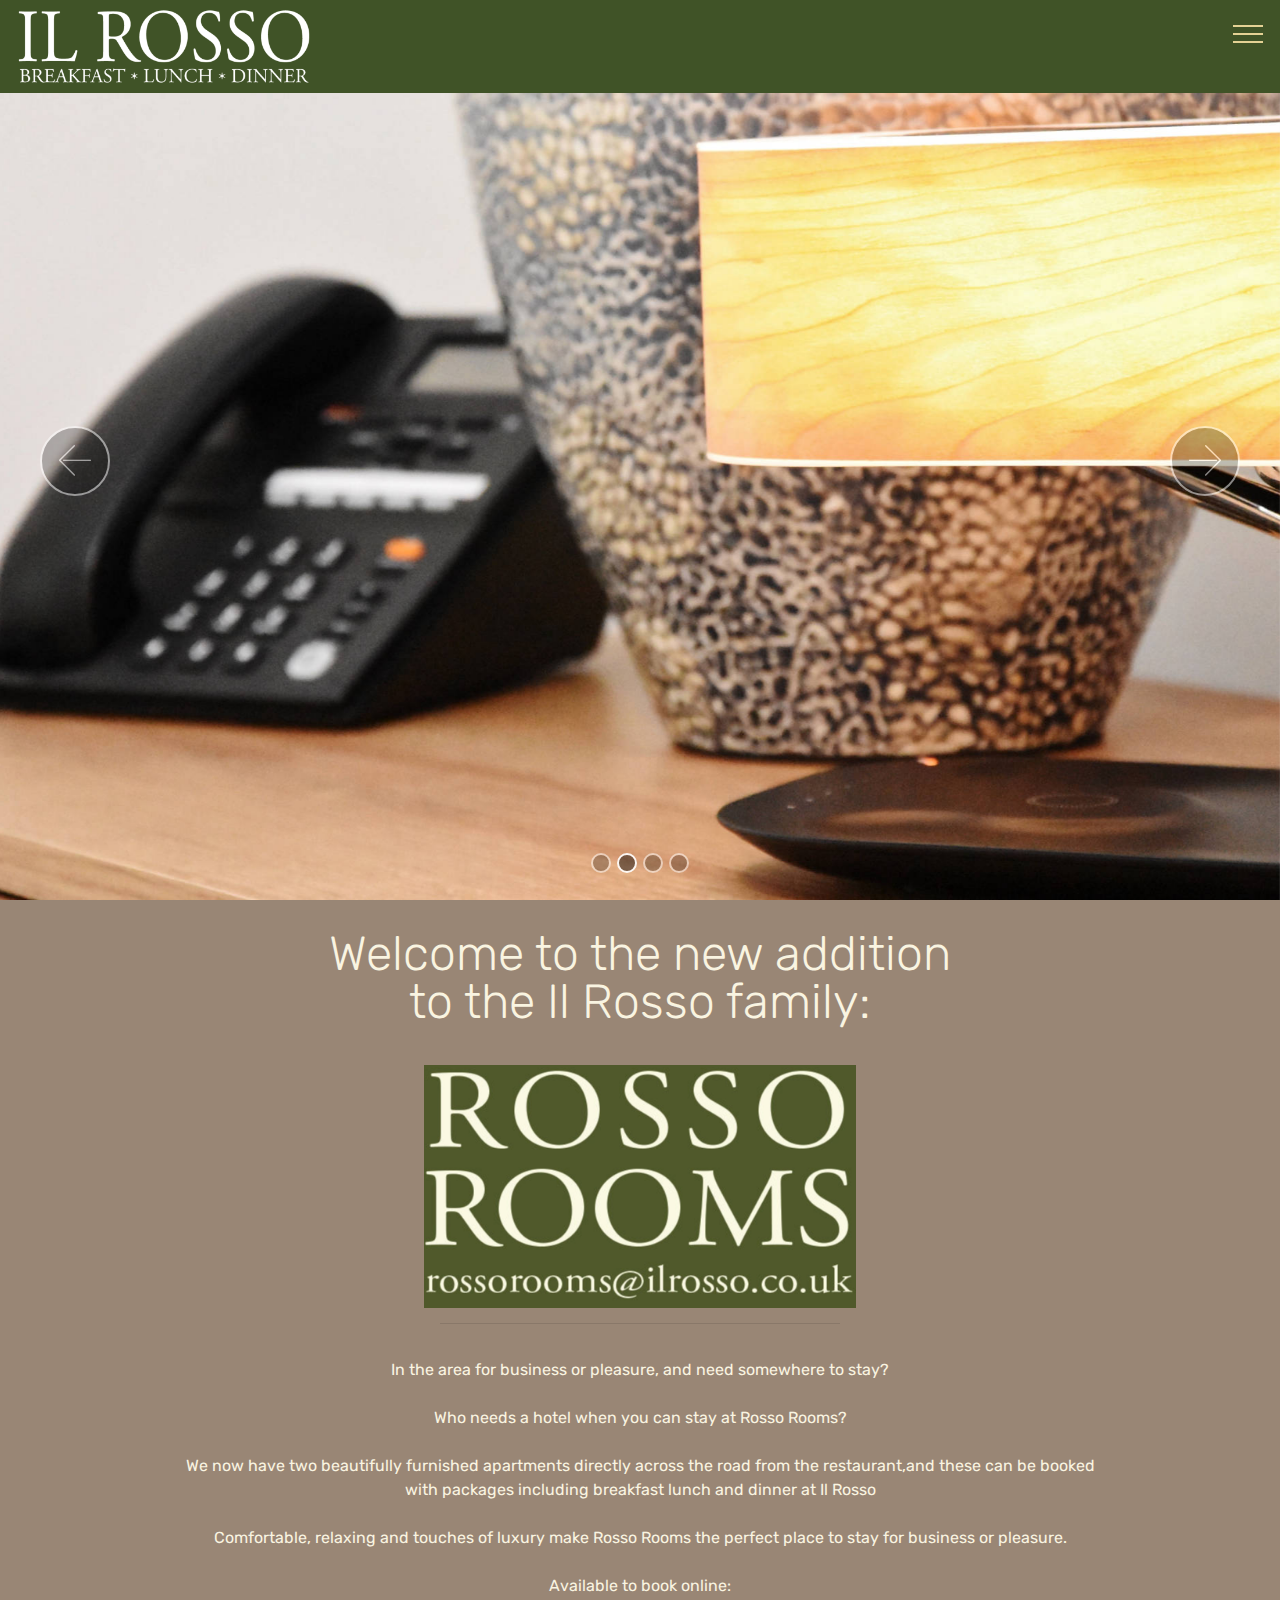
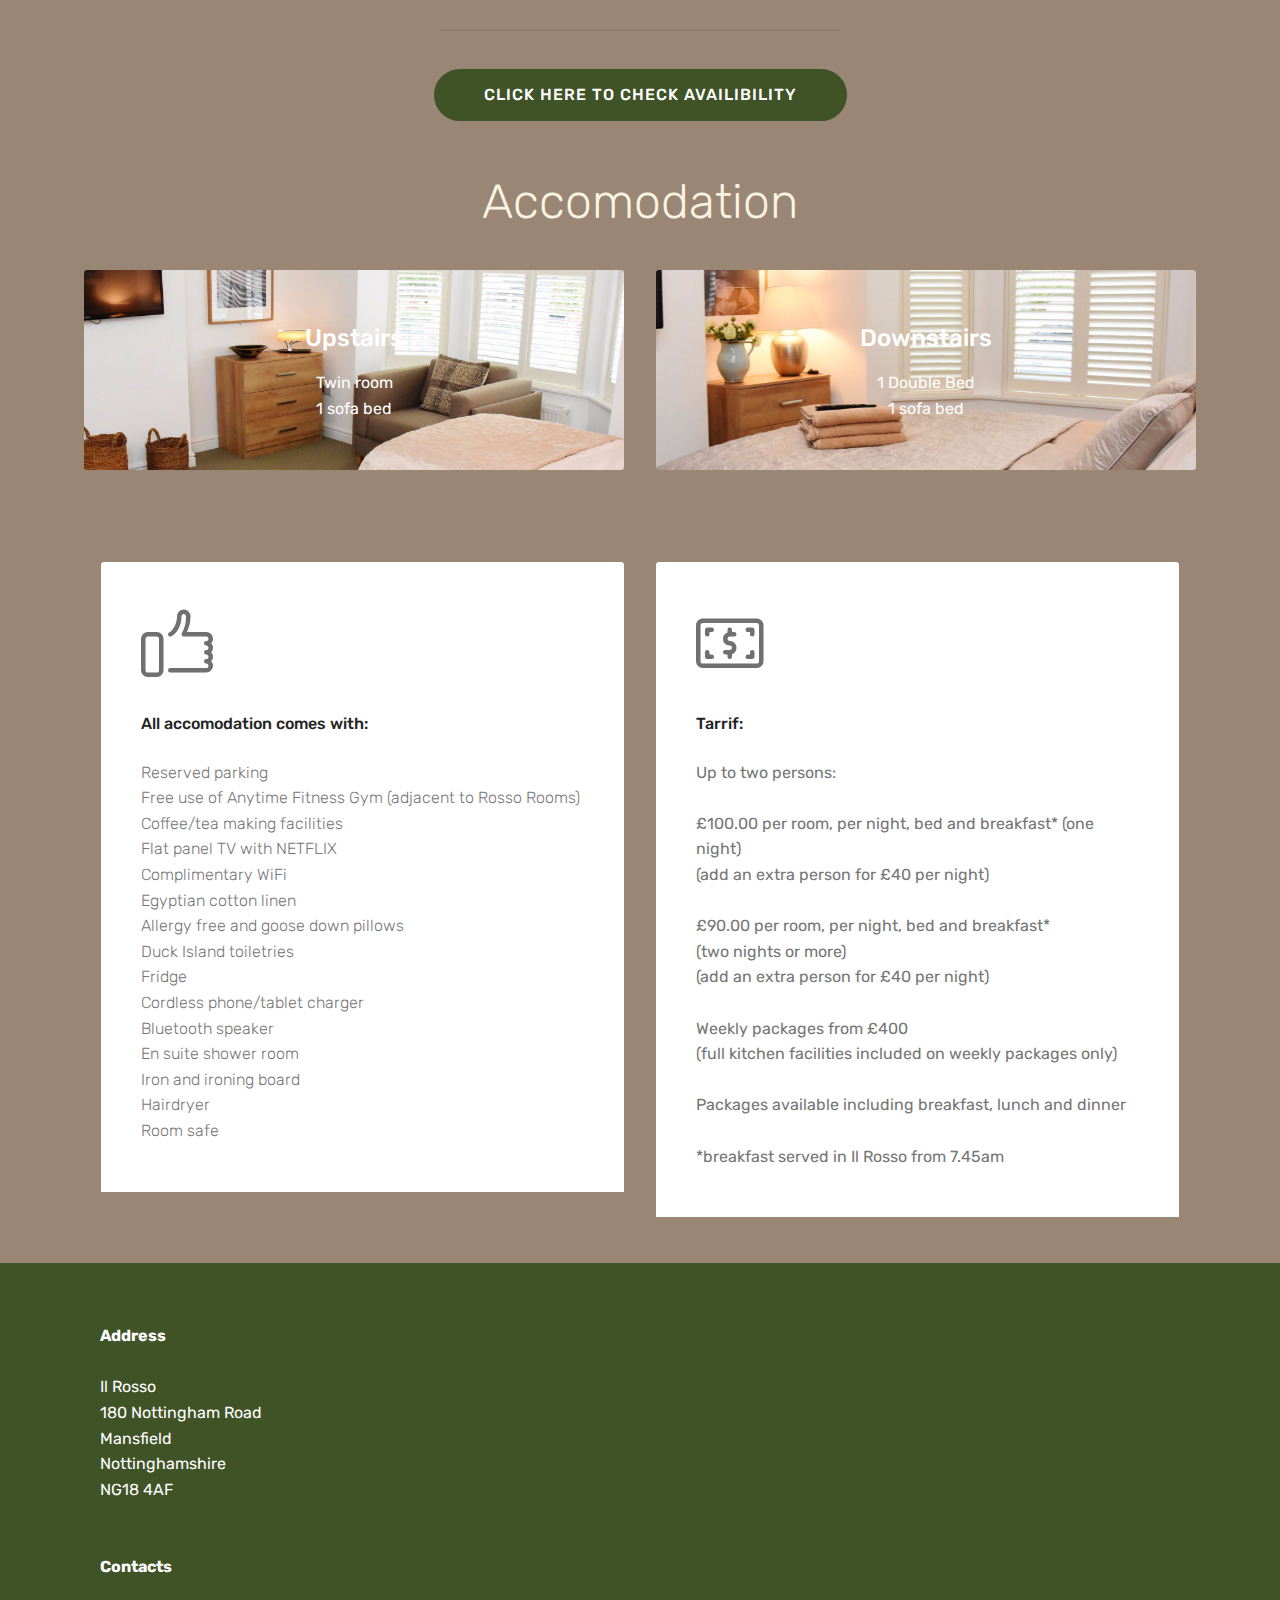
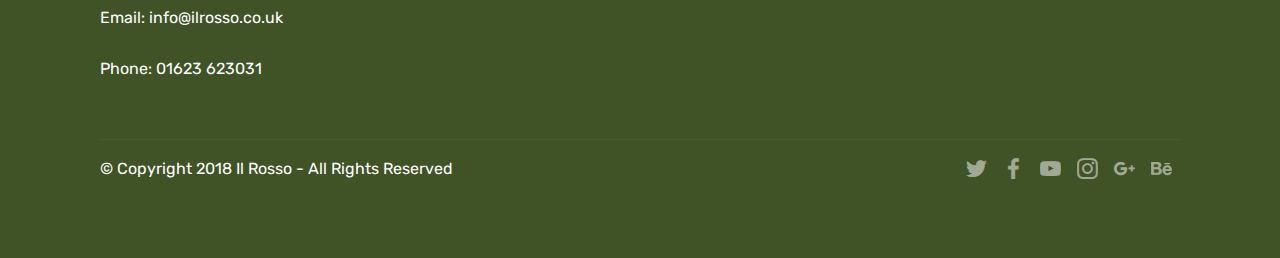
==== commit da6f6835: "create github pages" ====
--- a/page1.html
+++ b/page1.html
@@ -41,7 +41,7 @@
             <div class="navbar-brand">
                 <span class="navbar-logo">
                     
-                         <img src="assets/images/il-rosso-logo-ai-510x162.png" alt="Mobirise" title="" style="height: 3.8rem;">
+                         <img src="assets/images/il-rosso-logo-ai-510x162.png" alt="Mobirise" title="" style="height: 4.8rem;">
                     
                 </span>
                 
@@ -52,16 +52,21 @@
                     <a class="nav-link link text-white display-4" href="index.html#slider1-3"><span class="mbri-home mbr-iconfont mbr-iconfont-btn"></span>Home
                         </a>
                 </li>
-                <li class="nav-item dropdown open"><a class="nav-link link text-white dropdown-toggle display-4" href="index.html#content4-a" data-toggle="dropdown-submenu" aria-expanded="true">
+                <li class="nav-item dropdown"><a class="nav-link link text-white dropdown-toggle display-4" href="index.html#content4-a" data-toggle="dropdown-submenu" aria-expanded="false">
                         <span class="mbri-search mbr-iconfont mbr-iconfont-btn"></span>
-                        Menu</a><div class="dropdown-menu"><a class="text-white dropdown-item display-4" href="assets/files/Breakfast one page 2018.pdf">Breakfast</a><a class="text-white dropdown-item display-4" href="assets/files/Breakfast one page 2018.pdf">Lunch</a><a class="text-white dropdown-item display-4" href="assets/files/NOVEMBER Cropped.pdf">A la Carte</a><a class="text-white dropdown-item display-4" href="assets/files/NOVEMBER Cropped.pdf">A la Carte</a></div></li><li class="nav-item"><a class="nav-link link text-white display-4" href="page1.html" aria-expanded="false">
+                        Menu</a><div class="dropdown-menu"><a class="text-white dropdown-item display-4" href="assets/files/Breakfast one page 2018.pdf"><span class="mbri-search mbr-iconfont mbr-iconfont-btn"></span>Breakfast</a><a class="text-white dropdown-item display-4" href="assets/files/Cicchetti.burgers.pdf"><span class="mbri-search mbr-iconfont mbr-iconfont-btn"></span>Lunch</a><a class="text-white dropdown-item display-4" href="assets/files/NOVEMBER Cropped.pdf"><span class="mbri-search mbr-iconfont mbr-iconfont-btn"></span>A la Carte</a><a class="text-white dropdown-item display-4" href="assets/files/Menu of the day Il Rosso.pdf"><span class="mbri-search mbr-iconfont mbr-iconfont-btn"></span>Menu of the Day</a><a class="text-white dropdown-item display-4" href="assets/files/Vegan.pdf"><span class="mbri-search mbr-iconfont mbr-iconfont-btn"></span>Vegan and Vegetarian</a><a class="text-white dropdown-item display-4" href="assets/files/NOVEMBER Cropped.pdf"><span class="mbri-search mbr-iconfont mbr-iconfont-btn"></span>Desserts</a><a class="text-white dropdown-item display-4" href="assets/files/NOVEMBER%20SUNDAY%20LUNCH.pdf"><span class="mbri-search mbr-iconfont mbr-iconfont-btn"></span>Sunday Lunch</a></div></li><li class="nav-item"><a class="nav-link link text-white display-4" href="assets/files/Wine%20List%20Nov-Dec.pdf" aria-expanded="false">
+                        <span class="mbri-search mbr-iconfont mbr-iconfont-btn"></span>
+                        Wine List</a></li><li class="nav-item"><a class="nav-link link text-white display-4" href="page3.html" aria-expanded="false">
+                        <span class="mbri-search mbr-iconfont mbr-iconfont-btn"></span>
+                        What's On?</a></li><li class="nav-item"><a class="nav-link link text-white display-4" href="page2.html" aria-expanded="false">
+                        <span class="mbri-search mbr-iconfont mbr-iconfont-btn"></span>Gift Vouchers</a></li><li class="nav-item"><a class="nav-link link text-white display-4" href="page1.html" aria-expanded="false">
                         <span class="mbri-search mbr-iconfont mbr-iconfont-btn"></span>Rosso Rooms</a></li></ul>
             
         </div>
     </nav>
 </section>
 
-<section class="engine"><a href="https://mobirise.info/q">free responsive website templates</a></section><section class="carousel slide cid-r9w6xUR6cv" data-interval="false" id="slider1-4">
+<section class="engine"><a href="https://mobirise.info/r">bootstrap template</a></section><section class="carousel slide cid-r9w6xUR6cv" data-interval="false" id="slider1-4">
 
     
 
@@ -198,7 +203,7 @@
 
 </section>
 
-<section class="cid-r9tOSFRFbu" id="footer2-a">
+<section class="cid-r9GGqyryFh" id="footer2-8">
 
     
 
@@ -222,9 +227,57 @@
             </div>
             <div class="col-12 col-md-6">
                 <div class="google-map"><iframe frameborder="0" style="border:0" src="https://www.google.com/maps/embed/v1/place?key=AIzaSyA0Dx_boXQiwvdz8sJHoYeZNVTdoWONYkU&amp;q=place_id:ChIJ65G64_q9eUgRQ-j-XOwWoj4" allowfullscreen=""></iframe></div>
-            </div>
-        </div>
-        
+       
+            </div>
+        </div>
+        <div class="footer-lower">
+            <div class="media-container-row">
+                <div class="col-sm-12">
+                    <hr>
+                </div>
+            </div>
+            <div class="media-container-row mbr-white">
+                <div class="col-sm-6 copyright">
+                    <p class="mbr-text mbr-fonts-style display-7">
+                        © Copyright 2018 Il Rosso - All Rights Reserved
+                    </p>
+                </div>
+                <div class="col-md-6">
+                    <div class="social-list align-right">
+                        <div class="soc-item">
+                            <a href="https://twitter.com/rossomansfield" target="_blank">
+                                <span class="mbr-iconfont mbr-iconfont-social socicon-twitter socicon"></span>
+                            </a>
+                        </div>
+                        <div class="soc-item">
+                            <a href="https://www.facebook.com/pages/Mobirise/1616226671953247" target="_blank">
+                                <span class="socicon-facebook socicon mbr-iconfont mbr-iconfont-social"></span>
+                            </a>
+                        </div>
+                        <div class="soc-item">
+                            <a href="https://www.youtube.com/c/mobirise" target="_blank">
+                                <span class="socicon-youtube socicon mbr-iconfont mbr-iconfont-social"></span>
+                            </a>
+                        </div>
+                        <div class="soc-item">
+                            <a href="https://instagram.com/mobirise" target="_blank">
+                                <span class="socicon-instagram socicon mbr-iconfont mbr-iconfont-social"></span>
+                            </a>
+                        </div>
+                        <div class="soc-item">
+                            <a href="https://plus.google.com/u/0/+Mobirise" target="_blank">
+                                <span class="socicon-googleplus socicon mbr-iconfont mbr-iconfont-social"></span>
+                            </a>
+                        </div>
+                        <div class="soc-item">
+                            <a href="https://www.behance.net/Mobirise" target="_blank">
+                                <span class="socicon-behance socicon mbr-iconfont mbr-iconfont-social"></span>
+                            </a>
+                        </div>
+                    </div>
+                </div>
+            </div>
+        </div>
     </div>
 </section>
 
--- a/assets/mobirise/css/mbr-additional.css
+++ b/assets/mobirise/css/mbr-additional.css
@@ -1839,7 +1839,7 @@
   width: 30px;
   height: 2px;
   border-right: 5px;
-  background-color: #faf8c8;
+  background-color: #e4d295;
 }
 .cid-r9ti9wI41o button.navbar-toggler .hamburger span:nth-child(1) {
   top: 0;
@@ -2150,6 +2150,46 @@
   box-shadow: 0px 0px 30px 0px rgba(0, 0, 0, 0.05);
   transition: box-shadow 0.3s;
 }
+.cid-r9GM3eCiIq {
+  padding-top: 30px;
+  padding-bottom: 30px;
+  background-color: #998675;
+}
+.cid-r9GM3eCiIq .card-box {
+  padding: 0 2rem;
+}
+.cid-r9GM3eCiIq .mbr-section-btn {
+  padding-top: 1rem;
+}
+.cid-r9GM3eCiIq .mbr-section-btn a {
+  margin-top: 1rem;
+  margin-bottom: 0;
+}
+.cid-r9GM3eCiIq h4 {
+  font-weight: 500;
+  margin-bottom: 0;
+  text-align: left;
+  padding-top: 2rem;
+}
+.cid-r9GM3eCiIq p {
+  margin-bottom: 0;
+  text-align: left;
+  padding-top: 1.5rem;
+}
+.cid-r9GM3eCiIq .mbr-text {
+  color: #767676;
+}
+.cid-r9GM3eCiIq .card-wrapper {
+  height: 100%;
+  padding-bottom: 2rem;
+  background: #ffffff;
+  box-shadow: 0px 0px 0px 0px rgba(0, 0, 0, 0);
+  transition: box-shadow 0.3s;
+}
+.cid-r9GM3eCiIq .card-wrapper:hover {
+  box-shadow: 0px 0px 30px 0px rgba(0, 0, 0, 0.05);
+  transition: box-shadow 0.3s;
+}
 .cid-r9AuFMQ27O {
   padding-top: 60px;
   padding-bottom: 0px;
@@ -2492,12 +2532,12 @@
 }
 .cid-r9tOSE3LR6 .navbar {
   padding: .5rem 0;
-  background: #4e5929;
+  background: #405327;
   transition: none;
   min-height: 77px;
 }
 .cid-r9tOSE3LR6 .navbar-dropdown.bg-color.transparent.opened {
-  background: #4e5929;
+  background: #405327;
 }
 .cid-r9tOSE3LR6 a {
   font-style: normal;
@@ -2585,7 +2625,7 @@
   padding-bottom: 0;
 }
 .cid-r9tOSE3LR6 .dropdown .dropdown-menu {
-  background: #4e5929;
+  background: #405327;
   display: none;
   position: absolute;
   min-width: 5rem;
@@ -2656,7 +2696,7 @@
   width: 30px;
   height: 2px;
   border-right: 5px;
-  background-color: #ffffff;
+  background-color: #e4d295;
 }
 .cid-r9tOSE3LR6 button.navbar-toggler .hamburger span:nth-child(1) {
   top: 0;
@@ -3025,34 +3065,34 @@
   padding: 0rem 2.5rem 3rem 2.5rem;
   background-color: #ffffff;
 }
-.cid-r9tOSFRFbu {
+.cid-r9GGqyryFh {
   padding-top: 60px;
   padding-bottom: 60px;
-  background-color: #4e5929;
+  background-color: #405327;
 }
 @media (max-width: 767px) {
-  .cid-r9tOSFRFbu .content {
+  .cid-r9GGqyryFh .content {
     text-align: center;
   }
-  .cid-r9tOSFRFbu .content > div:not(:last-child) {
+  .cid-r9GGqyryFh .content > div:not(:last-child) {
     margin-bottom: 2rem;
   }
 }
-.cid-r9tOSFRFbu .map {
+.cid-r9GGqyryFh .map {
   height: 18.75rem;
 }
 @media (max-width: 767px) {
-  .cid-r9tOSFRFbu .footer-lower .copyright {
+  .cid-r9GGqyryFh .footer-lower .copyright {
     margin-bottom: 1rem;
     text-align: center;
   }
 }
-.cid-r9tOSFRFbu .footer-lower hr {
+.cid-r9GGqyryFh .footer-lower hr {
   margin: 1rem 0;
   border-color: #fff;
   opacity: .05;
 }
-.cid-r9tOSFRFbu .footer-lower .social-list {
+.cid-r9GGqyryFh .footer-lower .social-list {
   padding-left: 0;
   margin-bottom: 0;
   list-style: none;
@@ -3062,37 +3102,37 @@
   -webkit-justify-content: flex-end;
   -webkit-flex-wrap: wrap;
 }
-.cid-r9tOSFRFbu .footer-lower .social-list .mbr-iconfont-social {
+.cid-r9GGqyryFh .footer-lower .social-list .mbr-iconfont-social {
   font-size: 1.3rem;
   color: #fff;
 }
-.cid-r9tOSFRFbu .footer-lower .social-list .soc-item {
+.cid-r9GGqyryFh .footer-lower .social-list .soc-item {
   margin: 0 .5rem;
 }
-.cid-r9tOSFRFbu .footer-lower .social-list a {
+.cid-r9GGqyryFh .footer-lower .social-list a {
   margin: 0;
   opacity: .5;
   -webkit-transition: .2s linear;
   transition: .2s linear;
 }
-.cid-r9tOSFRFbu .footer-lower .social-list a:hover {
+.cid-r9GGqyryFh .footer-lower .social-list a:hover {
   opacity: 1;
 }
 @media (max-width: 767px) {
-  .cid-r9tOSFRFbu .footer-lower .social-list {
+  .cid-r9GGqyryFh .footer-lower .social-list {
     justify-content: center;
     -webkit-justify-content: center;
   }
 }
-.cid-r9tOSFRFbu .google-map {
+.cid-r9GGqyryFh .google-map {
   height: 25rem;
   position: relative;
 }
-.cid-r9tOSFRFbu .google-map iframe {
+.cid-r9GGqyryFh .google-map iframe {
   height: 100%;
   width: 100%;
 }
-.cid-r9tOSFRFbu .google-map [data-state-details] {
+.cid-r9GGqyryFh .google-map [data-state-details] {
   color: #6b6763;
   font-family: Montserrat;
   height: 1.5em;
@@ -3104,23 +3144,20 @@
   top: 50%;
   width: 100%;
 }
-.cid-r9tOSFRFbu .google-map[data-state] {
+.cid-r9GGqyryFh .google-map[data-state] {
   background: #e9e5dc;
 }
-.cid-r9tOSFRFbu .google-map[data-state="loading"] [data-state-details] {
+.cid-r9GGqyryFh .google-map[data-state="loading"] [data-state-details] {
   display: none;
-}
-.cid-r9tOSFRFbu P {
-  color: #f9f4e1;
 }
 .cid-r9tOSE3LR6 .navbar {
   padding: .5rem 0;
-  background: #998675;
+  background: #405327;
   transition: none;
   min-height: 77px;
 }
 .cid-r9tOSE3LR6 .navbar-dropdown.bg-color.transparent.opened {
-  background: #998675;
+  background: #405327;
 }
 .cid-r9tOSE3LR6 a {
   font-style: normal;
@@ -3208,7 +3245,7 @@
   padding-bottom: 0;
 }
 .cid-r9tOSE3LR6 .dropdown .dropdown-menu {
-  background: #998675;
+  background: #405327;
   display: none;
   position: absolute;
   min-width: 5rem;
@@ -3279,7 +3316,7 @@
   width: 30px;
   height: 2px;
   border-right: 5px;
-  background-color: #405327;
+  background-color: #e4d295;
 }
 .cid-r9tOSE3LR6 button.navbar-toggler .hamburger span:nth-child(1) {
   top: 0;
@@ -3513,34 +3550,34 @@
 .cid-r9ASGL70oj {
   background-image: url("../../../assets/images/gift-ideas-screen-1440x953.jpg");
 }
-.cid-r9ASUUiDck {
+.cid-r9GGbd3xVc {
   padding-top: 60px;
   padding-bottom: 60px;
-  background-color: #2e2e2e;
+  background-color: #405327;
 }
 @media (max-width: 767px) {
-  .cid-r9ASUUiDck .content {
+  .cid-r9GGbd3xVc .content {
     text-align: center;
   }
-  .cid-r9ASUUiDck .content > div:not(:last-child) {
+  .cid-r9GGbd3xVc .content > div:not(:last-child) {
     margin-bottom: 2rem;
   }
 }
-.cid-r9ASUUiDck .map {
+.cid-r9GGbd3xVc .map {
   height: 18.75rem;
 }
 @media (max-width: 767px) {
-  .cid-r9ASUUiDck .footer-lower .copyright {
+  .cid-r9GGbd3xVc .footer-lower .copyright {
     margin-bottom: 1rem;
     text-align: center;
   }
 }
-.cid-r9ASUUiDck .footer-lower hr {
+.cid-r9GGbd3xVc .footer-lower hr {
   margin: 1rem 0;
   border-color: #fff;
   opacity: .05;
 }
-.cid-r9ASUUiDck .footer-lower .social-list {
+.cid-r9GGbd3xVc .footer-lower .social-list {
   padding-left: 0;
   margin-bottom: 0;
   list-style: none;
@@ -3550,37 +3587,37 @@
   -webkit-justify-content: flex-end;
   -webkit-flex-wrap: wrap;
 }
-.cid-r9ASUUiDck .footer-lower .social-list .mbr-iconfont-social {
+.cid-r9GGbd3xVc .footer-lower .social-list .mbr-iconfont-social {
   font-size: 1.3rem;
   color: #fff;
 }
-.cid-r9ASUUiDck .footer-lower .social-list .soc-item {
+.cid-r9GGbd3xVc .footer-lower .social-list .soc-item {
   margin: 0 .5rem;
 }
-.cid-r9ASUUiDck .footer-lower .social-list a {
+.cid-r9GGbd3xVc .footer-lower .social-list a {
   margin: 0;
   opacity: .5;
   -webkit-transition: .2s linear;
   transition: .2s linear;
 }
-.cid-r9ASUUiDck .footer-lower .social-list a:hover {
+.cid-r9GGbd3xVc .footer-lower .social-list a:hover {
   opacity: 1;
 }
 @media (max-width: 767px) {
-  .cid-r9ASUUiDck .footer-lower .social-list {
+  .cid-r9GGbd3xVc .footer-lower .social-list {
     justify-content: center;
     -webkit-justify-content: center;
   }
 }
-.cid-r9ASUUiDck .google-map {
+.cid-r9GGbd3xVc .google-map {
   height: 25rem;
   position: relative;
 }
-.cid-r9ASUUiDck .google-map iframe {
+.cid-r9GGbd3xVc .google-map iframe {
   height: 100%;
   width: 100%;
 }
-.cid-r9ASUUiDck .google-map [data-state-details] {
+.cid-r9GGbd3xVc .google-map [data-state-details] {
   color: #6b6763;
   font-family: Montserrat;
   height: 1.5em;
@@ -3592,32 +3629,32 @@
   top: 50%;
   width: 100%;
 }
-.cid-r9ASUUiDck .google-map[data-state] {
+.cid-r9GGbd3xVc .google-map[data-state] {
   background: #e9e5dc;
 }
-.cid-r9ASUUiDck .google-map[data-state="loading"] [data-state-details] {
+.cid-r9GGbd3xVc .google-map[data-state="loading"] [data-state-details] {
   display: none;
 }
-.cid-r9tOSE3LR6 .navbar {
+.cid-r9H5p4uK3O .navbar {
   padding: .5rem 0;
-  background: #998675;
+  background: #405327;
   transition: none;
   min-height: 77px;
 }
-.cid-r9tOSE3LR6 .navbar-dropdown.bg-color.transparent.opened {
-  background: #998675;
-}
-.cid-r9tOSE3LR6 a {
+.cid-r9H5p4uK3O .navbar-dropdown.bg-color.transparent.opened {
+  background: #405327;
+}
+.cid-r9H5p4uK3O a {
   font-style: normal;
 }
-.cid-r9tOSE3LR6 .nav-item span {
+.cid-r9H5p4uK3O .nav-item span {
   padding-right: 0.4em;
   line-height: 0.5em;
   vertical-align: text-bottom;
   position: relative;
   text-decoration: none;
 }
-.cid-r9tOSE3LR6 .nav-item a {
+.cid-r9H5p4uK3O .nav-item a {
   display: -webkit-flex;
   align-items: center;
   justify-content: center;
@@ -3626,23 +3663,23 @@
   -webkit-align-items: center;
   -webkit-justify-content: center;
 }
-.cid-r9tOSE3LR6 .nav-item:focus,
-.cid-r9tOSE3LR6 .nav-link:focus {
+.cid-r9H5p4uK3O .nav-item:focus,
+.cid-r9H5p4uK3O .nav-link:focus {
   outline: none;
 }
-.cid-r9tOSE3LR6 .btn {
+.cid-r9H5p4uK3O .btn {
   padding: 0.4rem 1.5rem;
   display: -webkit-inline-flex;
   align-items: center;
   -webkit-align-items: center;
 }
-.cid-r9tOSE3LR6 .btn .mbr-iconfont {
+.cid-r9H5p4uK3O .btn .mbr-iconfont {
   font-size: 1.6rem;
 }
-.cid-r9tOSE3LR6 .menu-logo {
+.cid-r9H5p4uK3O .menu-logo {
   margin-right: auto;
 }
-.cid-r9tOSE3LR6 .menu-logo .navbar-brand {
+.cid-r9H5p4uK3O .menu-logo .navbar-brand {
   display: -webkit-flex;
   margin-left: 5rem;
   padding: 0;
@@ -3651,7 +3688,7 @@
   align-items: center;
   -webkit-align-items: center;
 }
-.cid-r9tOSE3LR6 .menu-logo .navbar-brand .navbar-caption-wrap {
+.cid-r9H5p4uK3O .menu-logo .navbar-brand .navbar-caption-wrap {
   display: -webkit-flex;
   -webkit-align-items: center;
   align-items: center;
@@ -3659,41 +3696,41 @@
   min-width: 7rem;
   margin: .3rem 0;
 }
-.cid-r9tOSE3LR6 .menu-logo .navbar-brand .navbar-caption-wrap .navbar-caption {
+.cid-r9H5p4uK3O .menu-logo .navbar-brand .navbar-caption-wrap .navbar-caption {
   line-height: 1.2rem !important;
   padding-right: 2rem;
 }
-.cid-r9tOSE3LR6 .menu-logo .navbar-brand .navbar-logo {
+.cid-r9H5p4uK3O .menu-logo .navbar-brand .navbar-logo {
   font-size: 4rem;
   transition: font-size 0.25s;
 }
-.cid-r9tOSE3LR6 .menu-logo .navbar-brand .navbar-logo img {
+.cid-r9H5p4uK3O .menu-logo .navbar-brand .navbar-logo img {
   display: -webkit-flex;
 }
-.cid-r9tOSE3LR6 .menu-logo .navbar-brand .navbar-logo .mbr-iconfont {
+.cid-r9H5p4uK3O .menu-logo .navbar-brand .navbar-logo .mbr-iconfont {
   transition: font-size 0.25s;
 }
-.cid-r9tOSE3LR6 .navbar-toggleable-sm .navbar-collapse {
+.cid-r9H5p4uK3O .navbar-toggleable-sm .navbar-collapse {
   justify-content: flex-end;
   -webkit-justify-content: flex-end;
   padding-right: 5rem;
   width: auto;
 }
-.cid-r9tOSE3LR6 .navbar-toggleable-sm .navbar-collapse .navbar-nav {
+.cid-r9H5p4uK3O .navbar-toggleable-sm .navbar-collapse .navbar-nav {
   flex-wrap: wrap;
   -webkit-flex-wrap: wrap;
   padding-left: 0;
 }
-.cid-r9tOSE3LR6 .navbar-toggleable-sm .navbar-collapse .navbar-nav .nav-item {
+.cid-r9H5p4uK3O .navbar-toggleable-sm .navbar-collapse .navbar-nav .nav-item {
   -webkit-align-self: center;
   align-self: center;
 }
-.cid-r9tOSE3LR6 .navbar-toggleable-sm .navbar-collapse .navbar-buttons {
+.cid-r9H5p4uK3O .navbar-toggleable-sm .navbar-collapse .navbar-buttons {
   padding-left: 0;
   padding-bottom: 0;
 }
-.cid-r9tOSE3LR6 .dropdown .dropdown-menu {
-  background: #998675;
+.cid-r9H5p4uK3O .dropdown .dropdown-menu {
+  background: #405327;
   display: none;
   position: absolute;
   min-width: 5rem;
@@ -3701,20 +3738,20 @@
   padding-bottom: 1.4rem;
   text-align: left;
 }
-.cid-r9tOSE3LR6 .dropdown .dropdown-menu .dropdown-item {
+.cid-r9H5p4uK3O .dropdown .dropdown-menu .dropdown-item {
   width: auto;
   padding: 0.235em 1.5385em 0.235em 1.5385em !important;
 }
-.cid-r9tOSE3LR6 .dropdown .dropdown-menu .dropdown-item::after {
+.cid-r9H5p4uK3O .dropdown .dropdown-menu .dropdown-item::after {
   right: 0.5rem;
 }
-.cid-r9tOSE3LR6 .dropdown .dropdown-menu .dropdown-submenu {
+.cid-r9H5p4uK3O .dropdown .dropdown-menu .dropdown-submenu {
   margin: 0;
 }
-.cid-r9tOSE3LR6 .dropdown.open > .dropdown-menu {
+.cid-r9H5p4uK3O .dropdown.open > .dropdown-menu {
   display: block;
 }
-.cid-r9tOSE3LR6 .navbar-toggleable-sm.opened:after {
+.cid-r9H5p4uK3O .navbar-toggleable-sm.opened:after {
   position: absolute;
   width: 100vw;
   height: 100vh;
@@ -3726,28 +3763,28 @@
   -webkit-transform: translateY(100%);
   z-index: 1000;
 }
-.cid-r9tOSE3LR6 .navbar.navbar-short {
+.cid-r9H5p4uK3O .navbar.navbar-short {
   min-height: 60px;
   transition: all .2s;
 }
-.cid-r9tOSE3LR6 .navbar.navbar-short .navbar-toggler-right {
+.cid-r9H5p4uK3O .navbar.navbar-short .navbar-toggler-right {
   top: 20px;
 }
-.cid-r9tOSE3LR6 .navbar.navbar-short .navbar-logo a {
+.cid-r9H5p4uK3O .navbar.navbar-short .navbar-logo a {
   font-size: 2.5rem !important;
   line-height: 2.5rem;
   transition: font-size 0.25s;
 }
-.cid-r9tOSE3LR6 .navbar.navbar-short .navbar-logo a .mbr-iconfont {
+.cid-r9H5p4uK3O .navbar.navbar-short .navbar-logo a .mbr-iconfont {
   font-size: 2.5rem !important;
 }
-.cid-r9tOSE3LR6 .navbar.navbar-short .navbar-logo a img {
+.cid-r9H5p4uK3O .navbar.navbar-short .navbar-logo a img {
   height: 3rem !important;
 }
-.cid-r9tOSE3LR6 .navbar.navbar-short .navbar-brand {
+.cid-r9H5p4uK3O .navbar.navbar-short .navbar-brand {
   min-height: 3rem;
 }
-.cid-r9tOSE3LR6 button.navbar-toggler {
+.cid-r9H5p4uK3O button.navbar-toggler {
   width: 31px;
   height: 18px;
   cursor: pointer;
@@ -3755,104 +3792,104 @@
   top: 1.5rem;
   right: 1rem;
 }
-.cid-r9tOSE3LR6 button.navbar-toggler:focus {
+.cid-r9H5p4uK3O button.navbar-toggler:focus {
   outline: none;
 }
-.cid-r9tOSE3LR6 button.navbar-toggler .hamburger span {
+.cid-r9H5p4uK3O button.navbar-toggler .hamburger span {
   position: absolute;
   right: 0;
   width: 30px;
   height: 2px;
   border-right: 5px;
-  background-color: #405327;
-}
-.cid-r9tOSE3LR6 button.navbar-toggler .hamburger span:nth-child(1) {
+  background-color: #e4d295;
+}
+.cid-r9H5p4uK3O button.navbar-toggler .hamburger span:nth-child(1) {
   top: 0;
   transition: all .2s;
 }
-.cid-r9tOSE3LR6 button.navbar-toggler .hamburger span:nth-child(2) {
+.cid-r9H5p4uK3O button.navbar-toggler .hamburger span:nth-child(2) {
   top: 8px;
   transition: all .15s;
 }
-.cid-r9tOSE3LR6 button.navbar-toggler .hamburger span:nth-child(3) {
+.cid-r9H5p4uK3O button.navbar-toggler .hamburger span:nth-child(3) {
   top: 8px;
   transition: all .15s;
 }
-.cid-r9tOSE3LR6 button.navbar-toggler .hamburger span:nth-child(4) {
+.cid-r9H5p4uK3O button.navbar-toggler .hamburger span:nth-child(4) {
   top: 16px;
   transition: all .2s;
 }
-.cid-r9tOSE3LR6 nav.opened .hamburger span:nth-child(1) {
+.cid-r9H5p4uK3O nav.opened .hamburger span:nth-child(1) {
   top: 8px;
   width: 0;
   opacity: 0;
   right: 50%;
   transition: all .2s;
 }
-.cid-r9tOSE3LR6 nav.opened .hamburger span:nth-child(2) {
+.cid-r9H5p4uK3O nav.opened .hamburger span:nth-child(2) {
   -webkit-transform: rotate(45deg);
   transform: rotate(45deg);
   transition: all .25s;
 }
-.cid-r9tOSE3LR6 nav.opened .hamburger span:nth-child(3) {
+.cid-r9H5p4uK3O nav.opened .hamburger span:nth-child(3) {
   -webkit-transform: rotate(-45deg);
   transform: rotate(-45deg);
   transition: all .25s;
 }
-.cid-r9tOSE3LR6 nav.opened .hamburger span:nth-child(4) {
+.cid-r9H5p4uK3O nav.opened .hamburger span:nth-child(4) {
   top: 8px;
   width: 0;
   opacity: 0;
   right: 50%;
   transition: all .2s;
 }
-.cid-r9tOSE3LR6 .collapsed.navbar-expand {
+.cid-r9H5p4uK3O .collapsed.navbar-expand {
   flex-direction: column;
   -webkit-flex-direction: column;
 }
-.cid-r9tOSE3LR6 .collapsed .btn {
+.cid-r9H5p4uK3O .collapsed .btn {
   display: -webkit-flex;
 }
-.cid-r9tOSE3LR6 .collapsed .navbar-collapse {
+.cid-r9H5p4uK3O .collapsed .navbar-collapse {
   display: none !important;
   padding-right: 0 !important;
 }
-.cid-r9tOSE3LR6 .collapsed .navbar-collapse.collapsing,
-.cid-r9tOSE3LR6 .collapsed .navbar-collapse.show {
+.cid-r9H5p4uK3O .collapsed .navbar-collapse.collapsing,
+.cid-r9H5p4uK3O .collapsed .navbar-collapse.show {
   display: block !important;
 }
-.cid-r9tOSE3LR6 .collapsed .navbar-collapse.collapsing .navbar-nav,
-.cid-r9tOSE3LR6 .collapsed .navbar-collapse.show .navbar-nav {
+.cid-r9H5p4uK3O .collapsed .navbar-collapse.collapsing .navbar-nav,
+.cid-r9H5p4uK3O .collapsed .navbar-collapse.show .navbar-nav {
   display: block;
   text-align: center;
 }
-.cid-r9tOSE3LR6 .collapsed .navbar-collapse.collapsing .navbar-nav .nav-item,
-.cid-r9tOSE3LR6 .collapsed .navbar-collapse.show .navbar-nav .nav-item {
+.cid-r9H5p4uK3O .collapsed .navbar-collapse.collapsing .navbar-nav .nav-item,
+.cid-r9H5p4uK3O .collapsed .navbar-collapse.show .navbar-nav .nav-item {
   clear: both;
 }
-.cid-r9tOSE3LR6 .collapsed .navbar-collapse.collapsing .navbar-nav .nav-item:last-child,
-.cid-r9tOSE3LR6 .collapsed .navbar-collapse.show .navbar-nav .nav-item:last-child {
+.cid-r9H5p4uK3O .collapsed .navbar-collapse.collapsing .navbar-nav .nav-item:last-child,
+.cid-r9H5p4uK3O .collapsed .navbar-collapse.show .navbar-nav .nav-item:last-child {
   margin-bottom: 1rem;
 }
-.cid-r9tOSE3LR6 .collapsed .navbar-collapse.collapsing .navbar-buttons,
-.cid-r9tOSE3LR6 .collapsed .navbar-collapse.show .navbar-buttons {
+.cid-r9H5p4uK3O .collapsed .navbar-collapse.collapsing .navbar-buttons,
+.cid-r9H5p4uK3O .collapsed .navbar-collapse.show .navbar-buttons {
   text-align: center;
 }
-.cid-r9tOSE3LR6 .collapsed .navbar-collapse.collapsing .navbar-buttons:last-child,
-.cid-r9tOSE3LR6 .collapsed .navbar-collapse.show .navbar-buttons:last-child {
+.cid-r9H5p4uK3O .collapsed .navbar-collapse.collapsing .navbar-buttons:last-child,
+.cid-r9H5p4uK3O .collapsed .navbar-collapse.show .navbar-buttons:last-child {
   margin-bottom: 1rem;
 }
-.cid-r9tOSE3LR6 .collapsed button.navbar-toggler {
+.cid-r9H5p4uK3O .collapsed button.navbar-toggler {
   display: block;
 }
-.cid-r9tOSE3LR6 .collapsed .navbar-brand {
+.cid-r9H5p4uK3O .collapsed .navbar-brand {
   margin-left: 1rem !important;
 }
-.cid-r9tOSE3LR6 .collapsed .navbar-toggleable-sm {
+.cid-r9H5p4uK3O .collapsed .navbar-toggleable-sm {
   flex-direction: column;
   -webkit-flex-direction: column;
 }
-.cid-r9tOSE3LR6 .collapsed .dropdown .dropdown-menu {
+.cid-r9H5p4uK3O .collapsed .dropdown .dropdown-menu {
   width: 100%;
   text-align: center;
   position: relative;
@@ -3864,19 +3901,19 @@
   transition-duration: .5s;
   transition-property: opacity,padding,height;
 }
-.cid-r9tOSE3LR6 .collapsed .dropdown.open > .dropdown-menu {
+.cid-r9H5p4uK3O .collapsed .dropdown.open > .dropdown-menu {
   position: relative;
   opacity: 1;
   height: auto;
   padding: 1.4rem 0;
   visibility: visible;
 }
-.cid-r9tOSE3LR6 .collapsed .dropdown .dropdown-submenu {
+.cid-r9H5p4uK3O .collapsed .dropdown .dropdown-submenu {
   left: 0;
   text-align: center;
   width: 100%;
 }
-.cid-r9tOSE3LR6 .collapsed .dropdown .dropdown-toggle[data-toggle="dropdown-submenu"]::after {
+.cid-r9H5p4uK3O .collapsed .dropdown .dropdown-toggle[data-toggle="dropdown-submenu"]::after {
   margin-top: 0;
   position: inherit;
   right: 0;
@@ -3892,56 +3929,56 @@
   border-left: .30em solid transparent;
 }
 @media (max-width: 991px) {
-  .cid-r9tOSE3LR6 .navbar-expand {
+  .cid-r9H5p4uK3O .navbar-expand {
     flex-direction: column;
     -webkit-flex-direction: column;
   }
-  .cid-r9tOSE3LR6 img {
+  .cid-r9H5p4uK3O img {
     height: 3.8rem !important;
   }
-  .cid-r9tOSE3LR6 .btn {
+  .cid-r9H5p4uK3O .btn {
     display: -webkit-flex;
   }
-  .cid-r9tOSE3LR6 button.navbar-toggler {
+  .cid-r9H5p4uK3O button.navbar-toggler {
     display: block;
   }
-  .cid-r9tOSE3LR6 .navbar-brand {
+  .cid-r9H5p4uK3O .navbar-brand {
     margin-left: 1rem !important;
   }
-  .cid-r9tOSE3LR6 .navbar-toggleable-sm {
+  .cid-r9H5p4uK3O .navbar-toggleable-sm {
     flex-direction: column;
     -webkit-flex-direction: column;
   }
-  .cid-r9tOSE3LR6 .navbar-collapse {
+  .cid-r9H5p4uK3O .navbar-collapse {
     display: none !important;
     padding-right: 0 !important;
   }
-  .cid-r9tOSE3LR6 .navbar-collapse.collapsing,
-  .cid-r9tOSE3LR6 .navbar-collapse.show {
+  .cid-r9H5p4uK3O .navbar-collapse.collapsing,
+  .cid-r9H5p4uK3O .navbar-collapse.show {
     display: block !important;
   }
-  .cid-r9tOSE3LR6 .navbar-collapse.collapsing .navbar-nav,
-  .cid-r9tOSE3LR6 .navbar-collapse.show .navbar-nav {
+  .cid-r9H5p4uK3O .navbar-collapse.collapsing .navbar-nav,
+  .cid-r9H5p4uK3O .navbar-collapse.show .navbar-nav {
     display: block;
     text-align: center;
   }
-  .cid-r9tOSE3LR6 .navbar-collapse.collapsing .navbar-nav .nav-item,
-  .cid-r9tOSE3LR6 .navbar-collapse.show .navbar-nav .nav-item {
+  .cid-r9H5p4uK3O .navbar-collapse.collapsing .navbar-nav .nav-item,
+  .cid-r9H5p4uK3O .navbar-collapse.show .navbar-nav .nav-item {
     clear: both;
   }
-  .cid-r9tOSE3LR6 .navbar-collapse.collapsing .navbar-nav .nav-item:last-child,
-  .cid-r9tOSE3LR6 .navbar-collapse.show .navbar-nav .nav-item:last-child {
+  .cid-r9H5p4uK3O .navbar-collapse.collapsing .navbar-nav .nav-item:last-child,
+  .cid-r9H5p4uK3O .navbar-collapse.show .navbar-nav .nav-item:last-child {
     margin-bottom: 1rem;
   }
-  .cid-r9tOSE3LR6 .navbar-collapse.collapsing .navbar-buttons,
-  .cid-r9tOSE3LR6 .navbar-collapse.show .navbar-buttons {
+  .cid-r9H5p4uK3O .navbar-collapse.collapsing .navbar-buttons,
+  .cid-r9H5p4uK3O .navbar-collapse.show .navbar-buttons {
     text-align: center;
   }
-  .cid-r9tOSE3LR6 .navbar-collapse.collapsing .navbar-buttons:last-child,
-  .cid-r9tOSE3LR6 .navbar-collapse.show .navbar-buttons:last-child {
+  .cid-r9H5p4uK3O .navbar-collapse.collapsing .navbar-buttons:last-child,
+  .cid-r9H5p4uK3O .navbar-collapse.show .navbar-buttons:last-child {
     margin-bottom: 1rem;
   }
-  .cid-r9tOSE3LR6 .dropdown .dropdown-menu {
+  .cid-r9H5p4uK3O .dropdown .dropdown-menu {
     width: 100%;
     text-align: center;
     position: relative;
@@ -3953,19 +3990,19 @@
     transition-duration: .5s;
     transition-property: opacity,padding,height;
   }
-  .cid-r9tOSE3LR6 .dropdown.open > .dropdown-menu {
+  .cid-r9H5p4uK3O .dropdown.open > .dropdown-menu {
     position: relative;
     opacity: 1;
     height: auto;
     padding: 1.4rem 0;
     visibility: visible;
   }
-  .cid-r9tOSE3LR6 .dropdown .dropdown-submenu {
+  .cid-r9H5p4uK3O .dropdown .dropdown-submenu {
     left: 0;
     text-align: center;
     width: 100%;
   }
-  .cid-r9tOSE3LR6 .dropdown .dropdown-toggle[data-toggle="dropdown-submenu"]::after {
+  .cid-r9H5p4uK3O .dropdown .dropdown-toggle[data-toggle="dropdown-submenu"]::after {
     margin-top: 0;
     position: inherit;
     right: 0;
@@ -3982,16 +4019,181 @@
   }
 }
 @media (min-width: 767px) {
-  .cid-r9tOSE3LR6 .menu-logo {
+  .cid-r9H5p4uK3O .menu-logo {
     flex-shrink: 0;
     -webkit-flex-shrink: 0;
   }
 }
-.cid-r9tOSE3LR6 .navbar-collapse {
+.cid-r9H5p4uK3O .navbar-collapse {
   flex-basis: auto;
   -webkit-flex-basis: auto;
 }
-.cid-r9tOSE3LR6 .nav-link:hover,
-.cid-r9tOSE3LR6 .dropdown-item:hover {
+.cid-r9H5p4uK3O .nav-link:hover,
+.cid-r9H5p4uK3O .dropdown-item:hover {
   color: #c1c1c1 !important;
 }
+.cid-r9H6bXholl {
+  background-image: url("../../../assets/images/9-1860x900.jpg");
+}
+.cid-r9H6bXholl .mbr-section-subtitle {
+  letter-spacing: .2rem;
+}
+.cid-r9H9JiZ62N {
+  padding-top: 90px;
+  padding-bottom: 90px;
+  background-color: #b1a374;
+}
+.cid-r9H9JiZ62N h4 {
+  font-weight: 500;
+  margin-bottom: 0;
+  text-align: left;
+}
+.cid-r9H9JiZ62N p {
+  color: #767676;
+  text-align: left;
+}
+.cid-r9H9JiZ62N .card-box {
+  padding-top: 2rem;
+}
+.cid-r9H9JiZ62N .card-wrapper {
+  height: 100%;
+}
+.cid-r9H9JiZ62N .card-title {
+  color: #f9f4e1;
+}
+.cid-r9H9JiZ62N P {
+  color: #f9f4e1;
+}
+.cid-r9H9e96lhB {
+  padding-top: 30px;
+  padding-bottom: 30px;
+  background-color: #b1a374;
+}
+.cid-r9H9e96lhB .socicon-bg-facebook {
+  background: #3e5b98;
+  color: #ffffff;
+}
+.cid-r9H9e96lhB .socicon-bg-twitter {
+  background: #4da7de;
+  color: #ffffff;
+}
+.cid-r9H9e96lhB .socicon-bg-googleplus {
+  background: #dd4b39;
+  color: #ffffff;
+}
+.cid-r9H9e96lhB .socicon-bg-vkontakte {
+  background: #5a7fa6;
+  color: #ffffff;
+}
+.cid-r9H9e96lhB .socicon-bg-odnoklassniki {
+  background: #f48420;
+  color: #ffffff;
+}
+.cid-r9H9e96lhB .socicon-bg-pinterest {
+  background: #c92619;
+  color: #ffffff;
+}
+.cid-r9H9e96lhB .socicon-bg-mail {
+  background: #134785;
+  color: #ffffff;
+}
+.cid-r9H9e96lhB .btn-social {
+  border: none !important;
+}
+.cid-r9H9e96lhB [class^="socicon-"]:before,
+.cid-r9H9e96lhB [class*=" socicon-"]:before {
+  line-height: 44px;
+}
+@media (max-width: 767px) {
+  .cid-r9H9e96lhB .btn {
+    font-size: 20px !important;
+  }
+}
+.cid-r9H9e96lhB .mbr-section-title {
+  color: #f9f4e1;
+}
+.cid-r9GG6GzNFd {
+  padding-top: 60px;
+  padding-bottom: 60px;
+  background-color: #405327;
+}
+@media (max-width: 767px) {
+  .cid-r9GG6GzNFd .content {
+    text-align: center;
+  }
+  .cid-r9GG6GzNFd .content > div:not(:last-child) {
+    margin-bottom: 2rem;
+  }
+}
+.cid-r9GG6GzNFd .map {
+  height: 18.75rem;
+}
+@media (max-width: 767px) {
+  .cid-r9GG6GzNFd .footer-lower .copyright {
+    margin-bottom: 1rem;
+    text-align: center;
+  }
+}
+.cid-r9GG6GzNFd .footer-lower hr {
+  margin: 1rem 0;
+  border-color: #fff;
+  opacity: .05;
+}
+.cid-r9GG6GzNFd .footer-lower .social-list {
+  padding-left: 0;
+  margin-bottom: 0;
+  list-style: none;
+  display: -webkit-flex;
+  flex-wrap: wrap;
+  justify-content: flex-end;
+  -webkit-justify-content: flex-end;
+  -webkit-flex-wrap: wrap;
+}
+.cid-r9GG6GzNFd .footer-lower .social-list .mbr-iconfont-social {
+  font-size: 1.3rem;
+  color: #fff;
+}
+.cid-r9GG6GzNFd .footer-lower .social-list .soc-item {
+  margin: 0 .5rem;
+}
+.cid-r9GG6GzNFd .footer-lower .social-list a {
+  margin: 0;
+  opacity: .5;
+  -webkit-transition: .2s linear;
+  transition: .2s linear;
+}
+.cid-r9GG6GzNFd .footer-lower .social-list a:hover {
+  opacity: 1;
+}
+@media (max-width: 767px) {
+  .cid-r9GG6GzNFd .footer-lower .social-list {
+    justify-content: center;
+    -webkit-justify-content: center;
+  }
+}
+.cid-r9GG6GzNFd .google-map {
+  height: 25rem;
+  position: relative;
+}
+.cid-r9GG6GzNFd .google-map iframe {
+  height: 100%;
+  width: 100%;
+}
+.cid-r9GG6GzNFd .google-map [data-state-details] {
+  color: #6b6763;
+  font-family: Montserrat;
+  height: 1.5em;
+  margin-top: -0.75em;
+  padding-left: 1.25rem;
+  padding-right: 1.25rem;
+  position: absolute;
+  text-align: center;
+  top: 50%;
+  width: 100%;
+}
+.cid-r9GG6GzNFd .google-map[data-state] {
+  background: #e9e5dc;
+}
+.cid-r9GG6GzNFd .google-map[data-state="loading"] [data-state-details] {
+  display: none;
+}
